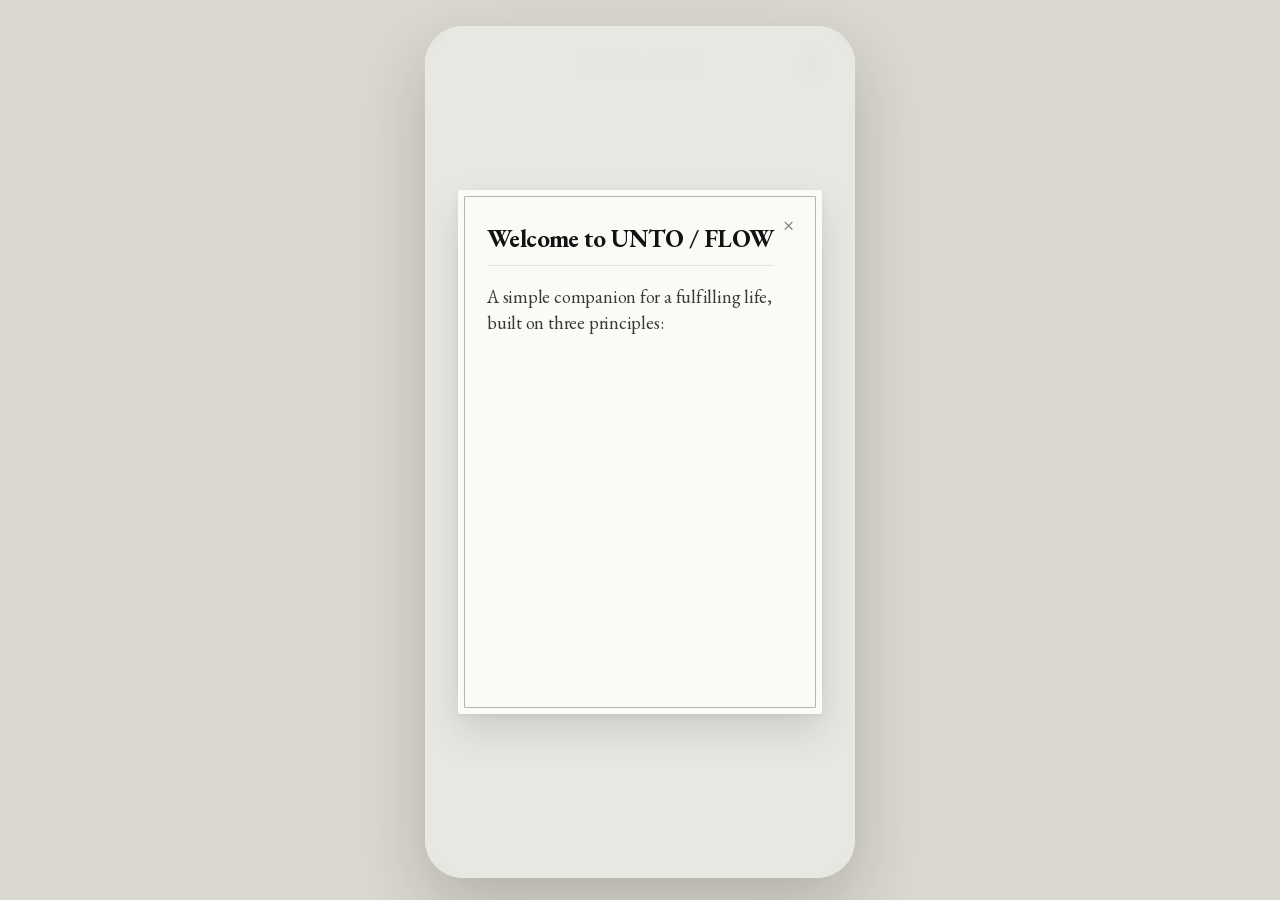
==== index.html @ e5ad5ee9 "Google sign-in ready: iPhone app uses ASWebAuthenticationSession (untoflow://auth-callback) since Go" ====
<!DOCTYPE html>
<html lang="en">
<head>
  <meta charset="UTF-8" />
  <meta name="viewport" content="width=device-width, initial-scale=1.0, maximum-scale=1.0, user-scalable=no, viewport-fit=cover" />
  <title>UNTO / FLOW</title>
  <meta name="theme-color" content="#E7E8E2" />
  <meta name="apple-mobile-web-app-capable" content="yes" />
  <meta name="apple-mobile-web-app-status-bar-style" content="default" />
  <meta name="apple-mobile-web-app-title" content="UNTO / FLOW" />
  <meta name="application-name" content="UNTO / FLOW" />
  <meta name="mobile-web-app-capable" content="yes" />
  <link rel="apple-touch-icon" sizes="180x180" href="assets/icons/apple-touch-icon.png?v=20261015_v81" />
  <link rel="icon" type="image/png" sizes="512x512" href="assets/icons/icon-512.png?v=20261015_v81" />
  <link rel="manifest" href="manifest.json?v=20261015_v81" />
  <meta http-equiv="Cache-Control" content="no-cache, no-store, must-revalidate" />
  <meta http-equiv="Pragma" content="no-cache" />
  <meta http-equiv="Expires" content="0" />
  <link rel="stylesheet" href="css/style.css?v=20261015_v81" />
  <link rel="stylesheet" href="css/noto-serif-sc.css?v=20261015_v81" />
  <link rel="preload" href="assets/fonts/eb-garamond-latin.woff2" as="font" type="font/woff2" crossorigin />
  <!-- Start downloading the main hero tomatoes immediately, so the tutorial tomato is ready on slow phones -->
  <link rel="preload" as="image" href="assets/tomatoes/hero-tomato-0.png?v=20261010_v26" />
  <link rel="preload" as="image" href="assets/tomatoes/hero-tomato-grey.png?v=20261010_v26" />
</head>
<body>

  <!-- Mobile App Viewport Shell (Exact UI Mockups Aspect Ratio 768:1376) -->
  <main class="app-viewport" id="app-viewport">

    <!-- Global Top Navigation Bar (Mockups 01..07) -->
    <header class="global-top-bar">
      <!-- Centered Brand Title on Minimalist Homepage (Mockup 01-home-page.png) -->
      <div id="home-brand-title" class="home-brand-title hidden" role="heading" aria-level="1">UNTO / FLOW</div>

      <!-- Centered Card | Timer Segmented Pill on Card, Timer, Stack & Calendar Views (Mockups 02..07) -->
      <div id="top-segmented-pill" class="segmented-pill" role="tablist" aria-label="Workspace Pillar">
        <button type="button" class="pill-segment-btn active" id="pill-card-btn" role="tab">Card</button>
        <button type="button" class="pill-segment-btn" id="pill-timer-btn" role="tab">Timer</button>
      </div>

      <button type="button" class="profile-icon-btn" id="profile-btn" aria-label="Profile and Settings" title="Profile, Foley Audio & Workspace Navigation">
        <svg width="29" height="29" viewBox="0 0 28 28" fill="none" aria-hidden="true">
          <circle cx="14" cy="9.2" r="4.6" stroke="currentColor" stroke-width="1.85" />
          <path d="M5.2 24.2C5.9 19.6 9.4 17.2 14 17.2C18.6 17.2 22.1 19.6 22.8 24.2" stroke="currentColor" stroke-width="1.85" stroke-linecap="round" />
        </svg>
      </button>
    </header>

    <!-- In-App Notification Banner (Completion Chime / Permanent Delete Confirmation) -->
    <div id="notification-banner" class="notification-banner" role="status" aria-live="polite"></div>

    <!-- ===================================================================
         SCREEN 0: MINIMALIST 2-OBJECT HOMEPAGE (Mockup 01-home-page.png)
         =================================================================== -->
    <section id="screen-home" class="screen-container home-screen hidden">
      <div class="home-objects-stage">
        <!-- Object 1: The Daily Mini-Card stamped '06 OCT' -->
        <div id="home-mini-card" class="home-mini-card" role="button" tabindex="0" aria-label="Open Today's Index Card">
          <div class="home-mini-card-inner">
            <div id="home-mini-date" class="home-mini-date">06 OCT</div>
          </div>
        </div>

        <!-- Object 2: Photorealistic 3D Heirloom Tomato Pomodoro Timer -->
        <div id="home-tomato-btn" class="home-tomato-btn" role="button" tabindex="0" aria-label="Open Pomodoro Timer">
          <img
            src="assets/tomatoes/home-tomato.png?v=20261010_v27"
            alt="3D Heirloom Tomato Pomodoro Timer"
            class="home-tomato-img"
          />
        </div>
      </div>
    </section>

    <!-- ===================================================================
         SCREEN 1: TODAY'S DUAL-SIDED CARD (Front 04-card-front.png & Back 05-card-back.png)
         =================================================================== -->
    <section id="screen-card" class="screen-container hidden">
      <div class="card-stage-perspective">
        <div id="daily-card-3d" class="daily-card-3d">

          <!-- Front Face of Today's Card (Clean White To-Do Card — Mockup 04-card-front.png) -->
          <div class="card-face card-face-front">
            <div class="card-header-bar">
              <h1 id="card-date-header" class="card-date-title">TUESDAY — OCT 06</h1>
            </div>

            <div class="card-dot-grid-body">
              <div id="task-list-container" class="task-list-container"></div>
              <div id="add-item-row" class="add-item-row">+ Add item</div>
            </div>
          </div>

          <!-- Back Face of Today's Card (Matte Black Evening Reflection Journal — Mockup 05-card-back.png) -->
          <div class="card-face card-face-back">
            <div class="card-back-header-bar">
              <h2 id="card-back-date-header" class="card-back-date-title">TUESDAY — OCT 06</h2>
            </div>

            <div class="card-back-body">
              <textarea
                id="card-back-reflection"
                class="card-back-reflection-editor"
                placeholder="Write your evening reflection..."
                aria-label="Evening reflection journal (100% user-authored, dynamic font scaling)"
              ></textarea>

              <!-- 0 to 2 Framed Photo Slots at Bottom of Matte Black Card -->
              <div id="card-back-photos" class="card-back-photos-row" aria-label="Evening journal photo attachments"></div>
              <input id="journal-photo-file-input" type="file" accept="image/*" class="hidden" />
            </div>
          </div>

        </div>
      </div>

      <!-- Bottom Action Bar: [Stack] [Flip] -->
      <footer class="card-bottom-bar">
        <!-- Left: Stack Icon -->
        <button type="button" id="card-stack-btn" class="card-bottom-icon-btn" aria-label="Open Card Stack Archive" title="Open Chronological Card Stack Archive">
          <svg width="32" height="32" viewBox="0 0 32 32" fill="none">
            <path d="M16 5.5L27.5 11.5L16 17.5L4.5 11.5L16 5.5Z" stroke="#111111" stroke-width="2" stroke-linejoin="round"/>
            <path d="M4.5 16.2L16 22.2L27.5 16.2" stroke="#111111" stroke-width="2" stroke-linecap="round" stroke-linejoin="round"/>
            <path d="M4.5 20.8L16 26.8L27.5 20.8" stroke="#111111" stroke-width="2" stroke-linecap="round" stroke-linejoin="round"/>
          </svg>
        </button>

        <!-- Right: Flip Card Icon -->
        <button type="button" id="card-flip-btn" class="card-bottom-icon-btn" aria-label="Flip Card 180 Degrees" title="Flip Card 180° (White Front ↔ Matte Black Back)">
          <svg width="32" height="32" viewBox="0 0 32 32" fill="none">
            <path d="M14.5 7.5L6.5 10.2V24.5L14.5 21.8V7.5Z" stroke="#111111" stroke-width="2" stroke-linejoin="round"/>
            <path d="M17.5 7.5L25.5 10.2V24.5L17.5 21.8V7.5Z" stroke="#111111" stroke-width="2" stroke-linejoin="round"/>
          </svg>
        </button>
      </footer>
    </section>

    <!-- ===================================================================
         SCREEN 2: 6-POMODORO 2x3 GRID VIEW (Mockup 03-grid-timer.png + 6 Slots)
         =================================================================== -->
    <section id="screen-grid" class="screen-container hidden">
      <div class="six-tomato-grid" id="six-tomato-grid">
        <div id="grid-quad-0" class="grid-quadrant"></div>
        <div id="grid-quad-1" class="grid-quadrant"></div>
        <div id="grid-quad-2" class="grid-quadrant"></div>
        <div id="grid-quad-3" class="grid-quadrant"></div>
        <div id="grid-quad-4" class="grid-quadrant"></div>
        <div id="grid-quad-5" class="grid-quadrant"></div>
      </div>
    </section>

    <!-- ===================================================================
         SCREEN 3: SINGLE BIG HERO TOMATO VIEW (Mockup 02-hero-timer.png)
         =================================================================== -->
    <section id="screen-hero" class="screen-container hero-timer-screen hidden">
      <!-- Upper-Left Digital Readout & Task Subtitle (Tap digits to type time directly) -->
      <div class="hero-readout-block">
        <div class="hero-readout-wrap">
          <div
            id="hero-readout"
            class="hero-digital-readout"
            role="button"
            tabindex="0"
            aria-label="Timer readout. Tap to type duration in minutes or HH:MM"
            title="Tap digits to type time (0–180 min or HH:MM)"
          >25:00</div>

          <!-- Inline Tap-to-Type Time Editor (Opens in-place when user taps the digits) -->
          <div id="hero-time-editor" class="hero-time-editor hidden" role="group" aria-label="Type timer duration">
            <div class="hero-time-input-bar">
              <input
                id="hero-time-input"
                type="text"
                inputmode="text"
                class="hero-time-input"
                maxlength="8"
                placeholder="0–180m"
                aria-label="Type minutes (0 to 180) or HH:MM"
              />
              <span class="hero-time-unit-badge" id="hero-time-unit-badge">MIN</span>
              <button type="button" id="hero-time-set-btn" class="hero-time-set-btn">Set</button>
            </div>
            <div class="hero-time-popover">
              <div class="hero-time-hint">Minutes or HH:MM, up to 3 hours</div>
            </div>
          </div>
        </div>
        <div id="hero-subtitle-wrap" class="hero-subtitle-wrap">
          <div id="hero-subtitle-row" class="hero-subtitle-row">
            <div id="hero-subtitle" class="hero-task-subtitle" role="button" tabindex="0" title="Tap to assign or change task right on this page">01 / Example Task</div>
            <button
              type="button"
              id="hero-sync-to-card-btn"
              class="hero-sync-to-card-btn hidden"
              aria-label="Sync this task to Today's Card"
              title="Sync this task to Today's Card list"
            >
              <svg width="14" height="14" viewBox="0 0 16 16" fill="none" aria-hidden="true">
                <rect x="2" y="1.6" width="9.5" height="12.6" rx="1.8" stroke="currentColor" stroke-width="1.5"/>
                <path d="M4.6 5.4H8.6M4.6 8H7.2" stroke="currentColor" stroke-width="1.4" stroke-linecap="round"/>
                <circle cx="11.8" cy="11.8" r="3.3" fill="currentColor"/>
                <path d="M11.8 10.2V13.4M10.2 11.8H13.4" stroke="#FAF9F5" stroke-width="1.35" stroke-linecap="round"/>
              </svg>
              <span class="hero-sync-to-card-label">+ Card</span>
            </button>
          </div>
          <div id="hero-title-editor" class="hero-title-editor hidden" role="group" aria-label="Type timer task title">
            <div class="hero-title-input-bar">
              <span id="hero-title-order-prefix" class="hero-title-order-prefix">01 /</span>
              <input
                id="hero-title-input"
                type="text"
                class="hero-title-input"
                placeholder="Type task title..."
                aria-label="Type task title"
              />
              <button type="button" id="hero-title-set-btn" class="hero-title-set-btn">Set</button>
            </div>
          </div>
          <div id="hero-subtitle-dropdown-mount" class="hero-subtitle-dropdown-mount"></div>
        </div>
      </div>

      <!-- Center Photorealistic Sculpted Heirloom Tomato with Equatorial Odometer Scale -->
      <div class="hero-tomato-stage-wrap">
        <div id="hero-tomato-stage" class="hero-tomato-stage" aria-label="Interactive Heirloom Tomato Timer Dial"></div>
      </div>

      <!-- Bottom Control Bar: [Grid] [Play/Pause] [End/Reset] [Stopwatch] -->
      <footer class="hero-bottom-bar">
        <!-- 1. Return to 6-Tomato Grid View -->
        <button type="button" id="hero-btn-grid" class="hero-ctrl-btn" aria-label="Switch to 6-Tomato Grid View">
          <svg width="36" height="36" viewBox="0 0 36 36" fill="none">
            <rect x="4" y="4" width="11.5" height="11.5" rx="2.5" stroke="#0F0F0F" stroke-width="2.6"/>
            <rect x="20.5" y="4" width="11.5" height="11.5" rx="2.5" stroke="#0F0F0F" stroke-width="2.6"/>
            <rect x="4" y="20.5" width="11.5" height="11.5" rx="2.5" stroke="#0F0F0F" stroke-width="2.6"/>
            <rect x="20.5" y="20.5" width="11.5" height="11.5" rx="2.5" stroke="#0F0F0F" stroke-width="2.6"/>
          </svg>
        </button>

        <!-- 2. Play / Pause Active Timer -->
        <button type="button" id="hero-btn-playpause" class="hero-ctrl-btn" aria-label="Play or Pause Timer">
          <svg width="36" height="44" viewBox="0 0 36 44">
            <rect x="4" y="2" width="10" height="40" rx="3" fill="#0F0F0F"/>
            <rect x="22" y="2" width="10" height="40" rx="3" fill="#0F0F0F"/>
          </svg>
        </button>

        <!-- 3. End / Reset Timer to 00:00 -->
        <button type="button" id="hero-btn-stop" class="hero-ctrl-btn" aria-label="End and Reset Timer to 00:00">
          <svg width="36" height="36" viewBox="0 0 36 36">
            <rect x="3" y="3" width="30" height="30" rx="4.5" fill="#0F0F0F"/>
          </svg>
        </button>

        <!-- 4. Stopwatch (Count-Up) Mode Toggle -->
        <button type="button" id="hero-btn-stopwatch" class="hero-ctrl-btn" aria-label="Toggle Stopwatch Count-Up Mode">
          <svg width="38" height="40" viewBox="0 0 38 40" fill="none">
            <path d="M14 3.5H24M19 3.5V8M29.5 10.5L32.5 7.5" stroke="#0F0F0F" stroke-width="2.6" stroke-linecap="round"/>
            <circle cx="19" cy="23" r="14" stroke="#0F0F0F" stroke-width="2.6"/>
            <path d="M13.5 23.2L17.2 27L25 18.8" stroke="#0F0F0F" stroke-width="2.6" stroke-linecap="round" stroke-linejoin="round"/>
          </svg>
        </button>
      </footer>
    </section>

    <!-- ===================================================================
         SCREEN 4: CHRONOLOGICAL CARD STACK VIEWER (Mockup 06-stack-detail.png)
         =================================================================== -->
    <section id="screen-stack" class="screen-container stack-screen hidden">
      <!-- Top Chronological Date Strip ('OCT 01  02  03  04  (05)  06') -->
      <div id="stack-date-strip" class="stack-date-strip" role="tablist" aria-label="Archived Card Dates"></div>

      <!-- Center Peeking Card Carousel -->
      <div id="stack-carousel-stage" class="stack-carousel-stage">
        <div id="stack-peek-left" class="stack-peek-card stack-peek-left" title="Previous archived card"></div>

        <div class="stack-center-perspective">
          <div id="stack-card-3d" class="daily-card-3d stack-card-3d">
            <!-- Front of Selected Archived Card (Clean White Surface, Retroactively Editable) -->
            <div class="card-face card-face-front">
              <div class="card-header-bar">
                <h2 id="stack-card-date-header" class="card-date-title">MONDAY — OCT 05</h2>
                <div class="card-header-actions">
                  <button type="button" id="stack-front-edit-btn" class="stack-card-edit-btn" aria-label="Edit past card">Edit</button>
                </div>
              </div>
              <div class="card-dot-grid-body">
                <div id="stack-task-list-container" class="task-list-container"></div>
                <div id="stack-add-item-row" class="add-item-row hidden">+ Add item</div>
              </div>
            </div>

            <!-- Back of Selected Archived Card (Matte Black Reflection Journal, Retroactively Editable) -->
            <div class="card-face card-face-back">
              <div class="card-back-header-bar">
                <h2 id="stack-card-back-date-header" class="card-back-date-title">MONDAY — OCT 05</h2>
                <div class="card-header-actions">
                  <button type="button" id="stack-back-edit-btn" class="stack-card-edit-btn stack-card-edit-btn-dark" aria-label="Edit past card">Edit</button>
                </div>
              </div>
              <div class="card-back-body">
                <textarea
                  id="stack-card-back-reflection"
                  class="card-back-reflection-editor"
                  placeholder="Write or update your reflection for this day..."
                  aria-label="Archived card evening reflection"
                ></textarea>
                <div id="stack-card-back-photos" class="card-back-photos-row"></div>
              </div>
            </div>
          </div>
        </div>

        <div id="stack-peek-right" class="stack-peek-card stack-peek-right" title="Next archived card"></div>
      </div>

      <!-- 4-Icon Stack Bottom Bar: [Return ↩] [Zoom Out 🔍-] [Flip] [Trash 🗑] -->
      <footer class="stack-bottom-bar">
        <!-- 1. Left: Return / Undo Arrow to Today's Card -->
        <button type="button" id="stack-btn-return" class="card-bottom-icon-btn" aria-label="Return to Today's Card" title="Return to Today's Card">
          <svg width="32" height="32" viewBox="0 0 32 32" fill="none">
            <path d="M13 9L6 15.5L13 22" stroke="#111111" stroke-width="2.4" stroke-linecap="round" stroke-linejoin="round"/>
            <path d="M7 15.5H19.5C23.4 15.5 26 18 26 21.2C26 23.4 24.4 25 22 25" stroke="#111111" stroke-width="2.4" stroke-linecap="round"/>
          </svg>
        </button>

        <!-- 2. Center-Left: Zoom Out Magnifying Glass (-) to Monthly Calendar View -->
        <button type="button" id="stack-btn-zoomout" class="card-bottom-icon-btn" aria-label="Zoom Out to Monthly Calendar View" title="Zoom Out to Monthly Calendar View">
          <svg width="32" height="32" viewBox="0 0 32 32" fill="none">
            <circle cx="14.5" cy="14.5" r="8.5" stroke="#111111" stroke-width="2.1"/>
            <path d="M11 14.5H18" stroke="#111111" stroke-width="2.1" stroke-linecap="round"/>
            <path d="M20.8 20.8L26.5 26.5" stroke="#111111" stroke-width="2.3" stroke-linecap="round"/>
          </svg>
        </button>

        <!-- 3. Center-Right: Flip Archived Card 180° -->
        <button type="button" id="stack-btn-flip" class="card-bottom-icon-btn" aria-label="Flip Archived Card 180 Degrees" title="Flip Archived Card 180° (Front ↔ Back)">
          <svg width="32" height="32" viewBox="0 0 32 32" fill="none">
            <path d="M14.5 7.5L6.5 10.2V24.5L14.5 21.8V7.5Z" stroke="#111111" stroke-width="2" stroke-linejoin="round"/>
            <path d="M17.5 7.5L25.5 10.2V24.5L17.5 21.8V7.5Z" stroke="#111111" stroke-width="2" stroke-linejoin="round"/>
          </svg>
        </button>

        <!-- 4. Right: Trash Can (Permanently Delete Archived Card) -->
        <button type="button" id="stack-btn-trash" class="card-bottom-icon-btn" aria-label="Permanently Delete Archived Card" title="Permanently Delete This Card">
          <svg width="32" height="32" viewBox="0 0 32 32" fill="none">
            <path d="M6.5 9.5H25.5M12 9.5V7.2C12 6.3 12.7 5.6 13.6 5.6H18.4C19.3 5.6 20 6.3 20 7.2V9.5M9 9.5L10.2 24.5C10.3 25.6 11.2 26.4 12.3 26.4H19.7C20.8 26.4 21.7 25.6 21.8 24.5L23 9.5" stroke="#111111" stroke-width="2.0" stroke-linecap="round" stroke-linejoin="round"/>
            <path d="M13.8 14V22M18.2 14V22" stroke="#111111" stroke-width="1.8" stroke-linecap="round"/>
          </svg>
        </button>
      </footer>
    </section>

    <!-- ===================================================================
         SCREEN 5: MONTHLY CALENDAR ZOOM-OUT VIEW (Mockup 07-calendar-view.png)
         =================================================================== -->
    <section id="screen-calendar" class="screen-container calendar-screen hidden">
      <div id="calendar-months-container" class="calendar-months-container"></div>

      <!-- 2-Icon Calendar Bottom Bar: [Return ↩] [Zoom In 🔍+] -->
      <footer class="calendar-bottom-bar">
        <!-- 1. Left: Return / Undo Arrow to Today's Card -->
        <button type="button" id="calendar-btn-return" class="card-bottom-icon-btn" aria-label="Return to Today's Card" title="Return to Today's Card">
          <svg width="32" height="32" viewBox="0 0 32 32" fill="none">
            <path d="M13 9L6 15.5L13 22" stroke="#111111" stroke-width="2.4" stroke-linecap="round" stroke-linejoin="round"/>
            <path d="M7 15.5H19.5C23.4 15.5 26 18 26 21.2C26 23.4 24.4 25 22 25" stroke="#111111" stroke-width="2.4" stroke-linecap="round"/>
          </svg>
        </button>

        <!-- 2. Right: Zoom In Magnifying Glass (+) to Selected Date's Card in Stack -->
        <button type="button" id="calendar-btn-zoomin" class="card-bottom-icon-btn" aria-label="Zoom In to Selected Card in Stack" title="Zoom In to Selected Card in Stack">
          <svg width="32" height="32" viewBox="0 0 32 32" fill="none">
            <circle cx="14.5" cy="14.5" r="8.5" stroke="#111111" stroke-width="2.1"/>
            <path d="M11 14.5H18M14.5 11V18" stroke="#111111" stroke-width="2.1" stroke-linecap="round"/>
            <path d="M20.8 20.8L26.5 26.5" stroke="#111111" stroke-width="2.3" stroke-linecap="round"/>
          </svg>
        </button>
      </footer>
    </section>

    <!-- Live Haptic & Foley Telemetry Pill -->
    <div id="telemetry-toast" class="telemetry-toast" aria-live="polite"></div>

    <!-- Modal for Adding / Editing Task or Custom Timer Title -->
    <div id="modal-overlay" class="modal-overlay hidden" role="dialog" aria-modal="true">
      <div class="modal-box">
        <div id="modal-title" class="modal-title">Add Task</div>
        <input id="modal-input" type="text" class="modal-input" maxlength="110" placeholder="Enter title..." />
        <div class="modal-actions">
          <button type="button" id="modal-delete" class="modal-btn modal-btn-trash hidden" title="Permanently delete this task" aria-label="Delete task">
            <svg width="15" height="16" viewBox="0 0 15 16" fill="none" style="vertical-align: -2px; margin-right: 4px;">
              <path d="M1.5 3.5H13.5M5.2 3.5V2.2C5.2 1.7 5.6 1.3 6.1 1.3H8.9C9.4 1.3 9.8 1.7 9.8 2.2V3.5M3.2 3.5L3.9 13.4C3.95 14.1 4.5 14.6 5.2 14.6H9.8C10.5 14.6 11.05 14.1 11.1 13.4L11.8 3.5" stroke="currentColor" stroke-width="1.5" stroke-linecap="round" stroke-linejoin="round"/>
            </svg>Delete
          </button>
          <div style="flex: 1;"></div>
          <button type="button" id="modal-cancel" class="modal-btn">Cancel</button>
          <button type="button" id="modal-confirm" class="modal-btn modal-btn-primary">Save</button>
        </div>
      </div>
    </div>

    <!-- Permanent Delete Confirmation Modal (Task or Archived Card Trash Deletion) -->
    <div id="delete-modal-overlay" class="modal-overlay hidden" role="dialog" aria-modal="true">
      <div class="modal-box">
        <div id="delete-modal-title" class="modal-title">Permanently delete this item?</div>
        <p id="delete-modal-desc" style="font-size: 14px; color: #5E5D59; margin-bottom: 18px; line-height: 1.45;">
          This action cannot be undone. The item will be permanently removed from Today’s Card.
        </p>
        <div class="modal-actions">
          <button type="button" id="delete-modal-cancel" class="modal-btn">Cancel</button>
          <button type="button" id="delete-modal-confirm" class="modal-btn modal-btn-danger">Permanently Delete</button>
        </div>
      </div>
    </div>

    <!-- Minimal Profile Popover: Account, Home, Guided Tour, Daily Reset, Sound On/Off -->
    <div id="profile-modal-overlay" class="profile-popover-overlay hidden" role="dialog" aria-modal="true" aria-label="Profile Menu">
      <div class="profile-popover-card">
        <button type="button" id="profile-account-btn" class="profile-menu-row">
          <span>Account</span>
          <span id="profile-account-state-label" class="profile-menu-val">Sign In ↗</span>
        </button>
        <button type="button" id="profile-open-home-btn" class="profile-menu-row">
          <span>Home</span>
          <span class="profile-menu-val">↗</span>
        </button>
        <button type="button" id="profile-guided-tour-btn" class="profile-menu-row">
          <span>About &amp; Tour</span>
          <span class="profile-menu-val">↗</span>
        </button>
        <label class="profile-menu-row" for="profile-reset-time-select">
          <span>Daily Reset</span>
          <select id="profile-reset-time-select" class="profile-reset-select" aria-label="Daily reset time">
            <option value="0">00:00</option>
            <option value="1">01:00</option>
            <option value="2">02:00</option>
            <option value="3">03:00</option>
            <option value="4">04:00</option>
            <option value="5" selected>05:00</option>
            <option value="6">06:00</option>
            <option value="7">07:00</option>
            <option value="8">08:00</option>
            <option value="9">09:00</option>
            <option value="10">10:00</option>
            <option value="11">11:00</option>
            <option value="12">12:00</option>
            <option value="13">13:00</option>
            <option value="14">14:00</option>
            <option value="15">15:00</option>
            <option value="16">16:00</option>
            <option value="17">17:00</option>
            <option value="18">18:00</option>
            <option value="19">19:00</option>
            <option value="20">20:00</option>
            <option value="21">21:00</option>
            <option value="22">22:00</option>
            <option value="23">23:00</option>
          </select>
        </label>
        <label class="profile-menu-row" for="profile-tomato-reset-select">
          <span>Tomato Reset</span>
          <select id="profile-tomato-reset-select" class="profile-reset-select" aria-label="Reset tomatoes daily with the card">
            <option value="no" selected>No</option>
            <option value="yes">Yes</option>
          </select>
        </label>
        <button type="button" id="profile-toggle-audio-btn" class="profile-menu-row">
          <span>Sound</span>
          <span id="profile-audio-state-label" class="profile-menu-val">On</span>
        </button>
        <label class="profile-menu-row" for="profile-language-select">
          <span>Language</span>
          <select id="profile-language-select" class="profile-reset-select" aria-label="Language">
            <option value="en">English</option>
            <option value="zh">简体中文</option>
          </select>
        </label>
        <a id="profile-contact-link" class="profile-menu-row profile-menu-link" href="mailto:flow@untoworld.com?subject=UNTO%20%2F%20FLOW">
          <span>Contact</span>
          <span class="profile-menu-val">↗</span>
        </a>
      </div>
    </div>

    <!-- Phase 3 Account & Supabase Cloud Sync Modal -->
    <div id="auth-modal-overlay" class="modal-overlay hidden" role="dialog" aria-modal="true" aria-label="Account and Cloud Sync">
      <div class="modal-box auth-modal-box">
        <button type="button" id="auth-modal-close-btn" class="tour-card-close-btn" aria-label="Close account modal" title="Close">×</button>

        <!-- Signed-Out View: Sign In / Create Account -->
        <div id="auth-view-signed-out" class="auth-view-section">
          <div class="auth-tabs-pill" role="tablist">
            <button type="button" id="auth-tab-signin" class="auth-tab-btn active" role="tab" aria-selected="true">Sign In</button>
            <button type="button" id="auth-tab-signup" class="auth-tab-btn" role="tab" aria-selected="false">Create Account</button>
          </div>

          <form id="auth-form" class="auth-form" novalidate>
            <input id="auth-email-input" type="email" class="modal-input auth-input" placeholder="Email address" autocomplete="username" autocapitalize="off" autocorrect="off" spellcheck="false" inputmode="email" required />
            <div class="auth-password-wrap">
              <input id="auth-password-input" type="password" class="modal-input auth-input" placeholder="Password (6+ chars)" autocomplete="current-password" autocapitalize="off" autocorrect="off" spellcheck="false" required />
              <button type="button" id="auth-password-toggle" class="auth-password-toggle" aria-label="Show password" title="Show password" aria-pressed="false"><svg width="22" height="22" viewBox="0 0 24 24" fill="none" stroke="currentColor" stroke-width="1.8" stroke-linecap="round" stroke-linejoin="round" aria-hidden="true"><path d="M2 12s3.6-7 10-7 10 7 10 7-3.6 7-10 7S2 12 2 12z"/><circle cx="12" cy="12" r="3"/></svg></button>
            </div>
            <div id="auth-error-msg" class="auth-error-msg hidden" role="alert"></div>
            <button type="button" id="auth-error-action-btn" class="auth-error-action-btn hidden">Create Account</button>
            <button type="submit" id="auth-submit-btn" class="modal-btn modal-btn-primary auth-primary-btn">Sign In</button>
            <button type="button" id="auth-forgot-btn" class="auth-link-btn">Forgot password?</button>
          </form>

          <div id="auth-oauth-divider" class="auth-divider-row hidden"><span>or</span></div>

          <div id="auth-oauth-row" class="auth-oauth-row hidden">
            <button type="button" id="auth-google-btn" class="auth-oauth-btn">
              <svg class="auth-oauth-icon" width="16" height="16" viewBox="0 0 24 24" aria-hidden="true">
                <path fill="#4285F4" d="M22.56 12.25c0-.78-.07-1.53-.2-2.25H12v4.26h5.92c-.26 1.37-1.04 2.53-2.21 3.31v2.77h3.57c2.08-1.92 3.28-4.74 3.28-8.09z"/>
                <path fill="#34A853" d="M12 23c2.97 0 5.46-.98 7.28-2.66l-3.57-2.77c-.98.66-2.23 1.06-3.71 1.06-2.86 0-5.29-1.93-6.16-4.53H2.18v2.84C3.99 20.53 7.7 23 12 23z"/>
                <path fill="#FBBC05" d="M5.84 14.09c-.22-.66-.35-1.36-.35-2.09s.13-1.43.35-2.09V7.07H2.18C1.43 8.55 1 10.22 1 12s.43 3.45 1.18 4.93l2.85-2.22.81-.62z"/>
                <path fill="#EA4335" d="M12 5.38c1.62 0 3.06.56 4.21 1.64l3.15-3.15C17.45 2.09 14.97 1 12 1 7.7 1 3.99 3.47 2.18 7.07l3.66 2.84c.87-2.6 3.3-4.53 6.16-4.53z"/>
              </svg>
              <span>Continue with Google</span>
            </button>
            <button type="button" id="auth-apple-btn" class="auth-oauth-btn auth-oauth-apple-btn">
              <svg class="auth-oauth-icon" width="16" height="16" viewBox="0 0 24 24" fill="currentColor" aria-hidden="true">
                <path d="M17.05 20.28c-.98.95-2.05.8-3.08.35-1.09-.46-2.09-.48-3.24 0-1.44.62-2.2.44-3.06-.35C2.79 15.25 3.51 7.59 9.05 7.31c1.35.07 2.29.74 3.08.8 1.18-.24 2.31-.93 3.57-.84 1.51.12 2.65.72 3.4 1.8-3.12 1.87-2.38 5.98.48 7.13-.57 1.5-1.31 2.99-2.53 4.08zM12.03 7.25c-.15-2.23 1.66-4.07 3.74-4.25.29 2.58-2.34 4.5-3.74 4.25z"/>
              </svg>
              <span>Continue with Apple</span>
            </button>
          </div>
        </div>

        <!-- Reset Password View: opened from the emailed reset link -->
        <div id="auth-view-reset" class="auth-view-section hidden">
          <div class="modal-title auth-reset-title">Set a new password</div>
          <div id="auth-reset-email" class="auth-reset-email"></div>
          <form id="auth-reset-form" class="auth-form" novalidate>
            <input id="auth-new-password-input" type="password" class="modal-input auth-input" placeholder="New password (6+ chars)" autocomplete="new-password" autocapitalize="off" autocorrect="off" spellcheck="false" required />
            <div id="auth-reset-error-msg" class="auth-error-msg hidden" role="alert"></div>
            <button type="submit" id="auth-reset-submit-btn" class="modal-btn modal-btn-primary auth-primary-btn">Save New Password</button>
          </form>
        </div>

        <!-- Signed-In View: Account Summary, Sync Now & Sign Out -->
        <div id="auth-view-signed-in" class="auth-view-section hidden">
          <div class="modal-title" style="margin-bottom: 6px;">Account</div>
          <div class="auth-signedin-card">
            <div id="auth-user-email-display" class="auth-user-email">user@example.com</div>
            <div class="auth-sync-meta-row">
              <span id="auth-sync-mode-badge" class="auth-sync-badge">Synced</span>
              <span id="auth-last-synced-label" class="auth-last-synced">Just now</span>
            </div>
          </div>
          <div class="auth-signedin-actions">
            <button type="button" id="auth-sync-now-btn" class="modal-btn auth-secondary-btn">Sync Now</button>
            <button type="button" id="auth-signout-btn" class="modal-btn modal-btn-primary auth-signout-btn">Sign Out</button>
          </div>
        </div>

      </div>
    </div>

    <!-- About & Personal Letter Intro Card Overlay (Pops up before First-Time Tour & from Profile -> About & Tour) -->
    <div id="about-modal-overlay" class="about-letter-overlay hidden" role="dialog" aria-modal="true" aria-label="About UNTO / FLOW">
      <div class="about-letter-card" id="about-letter-card">
        <div class="about-letter-card-inner">
          <button type="button" id="about-modal-close-btn" class="about-letter-close-btn" aria-label="Close about card" title="Close">×</button>
          <div class="about-letter-blocks" id="about-letter-blocks">
            <div class="about-block about-block-title">Welcome to UNTO / FLOW</div>
            <div class="about-block about-block-lead">A simple companion for a fulfilling life, built on three principles:</div>
            <div class="about-block about-block-principle"><span class="about-principle-label">Purpose:</span> Write down daily goals and cross them off.</div>
            <div class="about-block about-block-principle"><span class="about-principle-label">Presence:</span> Reflect on the day and revisit past memories.</div>
            <div class="about-block about-block-principle"><span class="about-principle-label">Flow:</span> Sink into deep focus using the pomodoros.</div>
            <div class="about-block about-block-philosophy">Just a small tool that helps you focus on your real life, not this app.</div>
            <div class="about-footer-row about-block">
              <span class="about-block-signoff">Enjoy.</span>
              <button type="button" id="about-start-tour-btn" class="about-continue-btn">Start Tour →</button>
            </div>
          </div>
        </div>
      </div>
    </div>
    <script>
      // First-time visitors see the Welcome letter immediately (before the app scripts finish loading),
      // instead of a placeholder card that gets replaced a few seconds later.
      (function () {
        var done = false;
        try {
          var raw = localStorage.getItem('fable_flow_phase2_mvp_v10') || localStorage.getItem('fable_flow_phase2_mvp_v9');
          done = Boolean(raw && JSON.parse(raw).hasCompletedOnboarding);
        } catch (e) {}
        if (!done) {
          var home = document.getElementById('screen-home');
          var about = document.getElementById('about-modal-overlay');
          if (home) home.classList.remove('hidden');
          if (about) about.classList.remove('hidden');
          var brand = document.getElementById('home-brand-title');
          var pill = document.getElementById('top-segmented-pill');
          if (brand) brand.classList.remove('hidden');
          if (pill) pill.classList.add('hidden');
          // Start the letter's calm line-by-line reveal right away; the app adopts these timers once loaded
          var blocks = about ? about.querySelectorAll('.about-block') : [];
          window.__aboutBootTimers = [];
          for (var i = 0; i < blocks.length; i++) {
            (function (el, idx) {
              window.__aboutBootTimers.push(setTimeout(function () { el.classList.add('visible'); }, 200 + idx * 700));
            })(blocks[i], i);
          }
          window.__aboutBootReveal = true;
          document.documentElement.classList.add('first-run-boot');
        }
      })();
    </script>

    <!-- Minimalist Non-Interactive Guided Tutorial Overlay (Simple Animated Dots on Page + Action, What it does, Last & Next) -->
    <div id="onboarding-overlay" class="guided-tour-overlay hidden" role="dialog" aria-modal="true" aria-label="Guided Tutorial">
      <!-- Simple Minimalist Touch Dots on the Live Page (No Boxes) -->
      <div id="tour-page-dot" class="tour-page-dot" aria-hidden="true"></div>
      <div id="tour-page-dot-2" class="tour-page-dot tour-page-dot-secondary hidden" aria-hidden="true"></div>

      <div class="guided-tour-card">
        <button type="button" id="onboarding-dismiss-btn" class="tour-card-close-btn" aria-label="Close tutorial" title="Close">×</button>

        <!-- Action & What It Does -->
        <div id="tour-step-title" class="tour-action-title">Tap Card or Tomato</div>
        <div id="tour-step-desc" class="tour-action-desc">Open today’s card or focus timer</div>

        <!-- Last & Next Buttons -->
        <div class="tour-btn-row">
          <button type="button" id="tour-prev-btn" class="tour-nav-btn tour-nav-btn-secondary">Last</button>
          <button type="button" id="tour-next-btn" class="tour-nav-btn tour-nav-btn-primary">Next</button>
        </div>
      </div>
    </div>

    <!-- Full-Screen Photo Detail Lightbox Overlay -->
    <div id="photo-lightbox-overlay" class="photo-lightbox-overlay hidden" role="dialog" aria-modal="true" aria-label="Photo Detail View">
      <button type="button" id="photo-lightbox-close" class="photo-lightbox-close-btn" aria-label="Close photo detail">×</button>
      <img id="photo-lightbox-img" class="photo-lightbox-img" src="" alt="Reflection photo in detail" />
    </div>

  </main>

  <script type="module" src="js/app.js?v=20261015_v81"></script>
</body>
</html>
---- css/style.css ----
/*
 * UNTO / FLOW — Project Focus Beta (Phase 1) Stylesheet
 * Follows UI Mockups 02-hero-timer.png, 03-grid-timer.png, and 04-card-front.png pixel-for-pixel.
 */

/* EB Garamond (SIL Open Font License, see assets/fonts/OFL.txt) — English UI typeface */
@font-face {
  font-family: 'EB Garamond';
  font-style: normal;
  font-weight: 400 800;
  font-display: swap;
  src: url('../assets/fonts/eb-garamond-latin.woff2') format('woff2');
  unicode-range: U+0000-00FF, U+0131, U+0152-0153, U+02BB-02BC, U+02C6, U+02DA, U+02DC, U+0304, U+0308, U+0329, U+2000-206F, U+20AC, U+2122, U+2191, U+2193, U+2212, U+2215, U+FEFF, U+FFFD;
}
@font-face {
  font-family: 'EB Garamond';
  font-style: normal;
  font-weight: 400 800;
  font-display: swap;
  src: url('../assets/fonts/eb-garamond-latin-ext.woff2') format('woff2');
  unicode-range: U+0100-02BA, U+02BD-02C5, U+02C7-02CC, U+02CE-02D7, U+02DD-02FF, U+0304, U+0308, U+0329, U+1D00-1DBF, U+1E00-1E9F, U+1EF2-1EFF, U+2020, U+20A0-20AB, U+20AD-20C4, U+2113, U+2C60-2C7F, U+A720-A7FF;
}
@font-face {
  font-family: 'EB Garamond';
  font-style: italic;
  font-weight: 400 800;
  font-display: swap;
  src: url('../assets/fonts/eb-garamond-italic-latin.woff2') format('woff2');
  unicode-range: U+0000-00FF, U+0131, U+0152-0153, U+02BB-02BC, U+02C6, U+02DA, U+02DC, U+0304, U+0308, U+0329, U+2000-206F, U+20AC, U+2122, U+2191, U+2193, U+2212, U+2215, U+FEFF, U+FFFD;
}

:root {
  /* Sans stack (Chinese UI + fallback) and the English heritage serif */
  --font-sans: -apple-system, BlinkMacSystemFont, "SF Pro Display", "SF Pro Text", "PingFang SC", "PingFang TC", "Hiragino Sans GB", "Hiragino Sans", "Apple SD Gothic Neo", "Microsoft YaHei", "Inter", "Helvetica Neue", sans-serif;
  --font-serif-en: 'EB Garamond', 'Times New Roman', Times, serif;
  /* Chinese: Songti (宋体) serif. Latin letters & digits stay in EB Garamond so both languages match.
     Noto Serif SC is bundled with the app (works on every device); the rest are each platform's
     built-in Songti as a fallback (Apple, Windows, Android/Linux). */
  --font-serif-zh: 'EB Garamond', 'Noto Serif SC', 'Source Han Serif SC', 'Songti SC', 'STSong', 'SimSun', 'Noto Serif CJK SC', serif;
  /* Active UI typeface */
  --font-ui: var(--font-serif-en);
  --canvas-bg: #E7E8E2;
  --card-surface: #FFFFFF;
  --ink-primary: #0D0D0D;
  --ink-secondary: #6E6D68;
  --ink-placeholder: #B4B2AB;
  --hairline-crosshair: #9D9B95;
  --card-divider: #E5E4DE;
  --dot-grid-color: #D4D2CA;
}

* {
  box-sizing: border-box;
  margin: 0;
  padding: 0;
  -webkit-tap-highlight-color: transparent;
}

html, body {
  width: 100%;
  min-height: 100vh;
  background-color: #DAD8D0;
  font-family: var(--font-ui);
  color: var(--ink-primary);
  display: flex;
  flex-direction: column;
  align-items: center;
  justify-content: center;
  overflow-x: hidden;
  user-select: none;
  -webkit-user-select: none;
}

html.lang-zh {
  --font-ui: var(--font-serif-zh);
}

html.lang-zh .about-block-signoff {
  font-family: var(--font-serif-zh);
  font-style: normal;
}

/* Buttons and form fields follow the UI typeface (browsers default them to the system font) */
button,
input,
textarea,
select {
  font-family: inherit;
}

/* Big timer digits: even-width lining figures so the countdown never jiggles */
#hero-readout,
.grid-tomato-time {
  font-variant-numeric: lining-nums tabular-nums;
}

/* CRITICAL FOR iOS/ANDROID IME (Chinese Pinyin, Handwriting, Japanese, Korean, etc.):
   Ensure all editable text fields explicitly allow text selection & IME markedTextRange
   even inside card containers that have -webkit-user-select: none. */
input,
textarea,
[contenteditable="true"],
.task-inline-input,
.card-back-reflection-editor,
.modal-input,
.hero-time-input,
.auth-input {
  user-select: text !important;
  -webkit-user-select: text !important;
  -webkit-touch-callout: default;
  touch-action: manipulation;
}

/* =========================================================================
   MOBILE VIEWPORT SHELL (Exact #E9E8E2 Background Matching Mockup Sprites)
   ========================================================================= */

.app-viewport {
  position: relative;
  width: 100%;
  max-width: 430px;
  height: 852px;
  background-color: var(--canvas-bg);
  border-radius: 38px;
  box-shadow:
    0 28px 70px rgba(20, 19, 16, 0.20),
    0 0 0 1px rgba(255, 255, 255, 0.55) inset;
  display: flex;
  flex-direction: column;
  overflow: hidden;
  margin: 14px auto 10px;
}

@media (max-width: 520px) {
  html, body {
    position: fixed;
    inset: 0;
    width: 100%;
    height: 100%;
    min-height: 0;
    max-height: 100%;
    background-color: var(--canvas-bg);
    justify-content: flex-start;
    overflow: hidden;
    overscroll-behavior: none;
  }

  .app-viewport {
    width: 100%;
    max-width: 100%;
    height: 100%;
    max-height: 100%;
    border-radius: 0;
    margin: 0;
    box-shadow: none;
    padding-top: env(safe-area-inset-top, 0px);
    padding-bottom: env(safe-area-inset-bottom, 0px);
  }
}

/* Desktop browser window shorter than the phone frame: shrink the frame to fit,
   so the bottom bar never drops below the window edge. */
@media (min-width: 521px) and (max-height: 880px) {
  .app-viewport {
    height: calc(100vh - 24px);
    min-height: 540px;
  }
}

/* Installed desktop app (Chrome "Install UNTO / FLOW" on a Mac or PC):
   fill the app window edge to edge like a native app, no phone frame. */
@media (display-mode: standalone) and (min-width: 521px) {
  html, body {
    position: fixed;
    inset: 0;
    height: 100%;
    min-height: 0;
    background-color: var(--canvas-bg);
    justify-content: flex-start;
    overflow: hidden;
  }

  .app-viewport {
    height: 100%;
    max-height: 100%;
    min-height: 0;
    margin: 0 auto;
    border-radius: 0;
    box-shadow: none;
  }
}

/* Portrait Lock on Mobile Phones: Keep app strictly upright when phone is rotated sideways */
html.mobile-landscape-locked,
html.mobile-landscape-locked body {
  position: fixed !important;
  inset: 0 !important;
  width: 100% !important;
  height: 100% !important;
  min-height: 0 !important;
  background-color: var(--canvas-bg) !important;
  overflow: hidden !important;
  overscroll-behavior: none !important;
}

html.mobile-landscape-locked .app-viewport {
  position: fixed !important;
  top: 50% !important;
  left: 50% !important;
  width: 100dvh !important;
  max-width: 100dvh !important;
  height: 100dvw !important;
  max-height: 100dvw !important;
  margin: 0 !important;
  border-radius: 0 !important;
  box-shadow: none !important;
  transform: translate(-50%, -50%) rotate(var(--portrait-lock-deg, -90deg)) !important;
  transform-origin: center center !important;
}

.hidden {
  display: none !important;
  visibility: hidden !important;
  pointer-events: none !important;
}

/* =========================================================================
   GLOBAL TOP NAVIGATION BAR (`Card | Timer` Pill + `[Profile]` Icon)
   ========================================================================= */

.global-top-bar {
  position: relative;
  width: 100%;
  height: clamp(58px, 8.5dvh, 78px);
  padding: 6px 26px 4px;
  display: flex;
  align-items: center;
  justify-content: center;
  flex-shrink: 0;
  z-index: 20;
}

.home-brand-title {
  font-size: 12.5px;
  font-weight: 400;
  letter-spacing: 0.24em;
  color: #3A3936;
  text-align: center;
  line-height: 1;
  padding-left: 0.24em; /* optically center wide letter-spacing */
}

/* =========================================================================
   SCREEN 0: MINIMALIST 2-OBJECT HOMEPAGE (Mockup 01-home-page.png)
   ========================================================================= */

.home-screen {
  flex: 1;
  min-height: 0;
  display: flex;
  flex-direction: column;
  align-items: center;
  justify-content: center;
  padding: 4px 24px clamp(18px, 3.5dvh, 34px);
}

.home-objects-stage {
  width: 100%;
  height: 100%;
  min-height: 0;
  display: flex;
  flex-direction: column;
  align-items: center;
  justify-content: center;
  gap: clamp(20px, 5dvh, 48px);
}

.home-mini-card {
  width: 334px;
  max-width: 85vw;
  height: 222px;
  max-height: 27dvh;
  flex-shrink: 1;
  background-color: #FBFAF6;
  border-radius: 2px;
  padding: 5px;
  box-shadow:
    0 12px 26px rgba(22, 20, 16, 0.08),
    0 2px 6px rgba(22, 20, 16, 0.04);
  cursor: pointer;
  transition: transform 0.22s cubic-bezier(0.22, 1, 0.36, 1), box-shadow 0.22s ease;
}

.home-mini-card:hover {
  transform: translateY(-2px) scale(1.01);
  box-shadow:
    0 16px 32px rgba(22, 20, 16, 0.11),
    0 4px 10px rgba(22, 20, 16, 0.05);
}

.home-mini-card:active {
  transform: scale(0.99);
}

.home-mini-card-inner {
  width: 100%;
  height: 100%;
  border-radius: 1px;
  border: 1px solid #B4B5AE;
  padding: 15px 18px;
  display: flex;
  align-items: flex-start;
  justify-content: flex-start;
}

.home-mini-date {
  font-size: 35px;
  font-weight: 700;
  letter-spacing: -0.025em;
  color: #121212;
  line-height: 1;
}

.home-tomato-btn {
  width: min(344px, 86vw);
  height: clamp(210px, 36dvh, 294px);
  flex-shrink: 1;
  display: flex;
  align-items: center;
  justify-content: center;
  cursor: pointer;
  transition: transform 0.24s cubic-bezier(0.22, 1, 0.36, 1);
}

.home-tomato-btn:hover {
  transform: translateY(-3px) scale(1.02);
}

.home-tomato-btn:active {
  transform: scale(0.985);
}

.home-tomato-img {
  width: 100%;
  height: 100%;
  object-fit: contain;
  display: block;
  pointer-events: none;
}

.segmented-pill {
  width: 232px;
  height: 44px;
  border-radius: 999px;
  border: 1.5px solid #B2B0A9;
  background: transparent;
  padding: 2px;
  display: grid;
  grid-template-columns: 1fr 1fr;
  align-items: center;
}

.pill-segment-btn {
  height: 100%;
  border: none;
  background: transparent;
  border-radius: 999px;
  font-size: 16.5px;
  font-weight: 500;
  color: #5E5D59;
  cursor: pointer;
  transition: background-color 0.18s ease, color 0.18s ease;
}

.pill-segment-btn.active {
  background-color: #050505;
  color: #FFFFFF;
  font-weight: 500;
}

.profile-icon-btn {
  position: absolute;
  right: 24px;
  top: 50%;
  transform: translateY(-50%);
  width: 36px;
  height: 36px;
  border: none;
  background: transparent;
  cursor: pointer;
  display: flex;
  align-items: center;
  justify-content: center;
  color: #878680;
  transition: transform 0.15s ease, color 0.15s ease;
}

.profile-icon-btn:hover {
  color: #111111;
  transform: translateY(-50%) scale(1.05);
}

/* =========================================================================
   SCREEN 1: FRONT OF TODAY'S CARD (Mockup 04-card-front.png)
   ========================================================================= */

.screen-container {
  flex: 1;
  min-height: 0;
  display: flex;
  flex-direction: column;
  width: 100%;
  position: relative;
  overflow: hidden;
}

.card-stage-perspective {
  flex: 1;
  min-height: 0;
  padding: clamp(6px, 1.5dvh, 16px) 28px clamp(4px, 1dvh, 10px);
  perspective: 1400px;
  display: flex;
  align-items: stretch;
  justify-content: center;
}

.daily-card-3d {
  width: 100%;
  height: 100%;
  max-height: 586px;
  min-height: 0;
  position: relative;
  transform-style: preserve-3d;
  -webkit-transform-style: preserve-3d;
  transition: transform 0.52s cubic-bezier(0.22, 1, 0.36, 1);
  touch-action: pan-y;
  user-select: none;
  -webkit-user-select: none;
}

.daily-card-3d.is-flipped {
  transform: rotateY(var(--card-flip-deg, -180deg));
}

.daily-card-3d:not(.is-flipped) {
  transform: rotateY(var(--card-front-deg, 0deg));
}

.card-face {
  position: absolute;
  inset: 0;
  background-color: var(--card-surface);
  border-radius: 14px;
  box-shadow:
    0 20px 42px rgba(24, 22, 18, 0.09),
    0 3px 10px rgba(24, 22, 18, 0.04);
  backface-visibility: hidden;
  -webkit-backface-visibility: hidden;
  display: flex;
  flex-direction: column;
  overflow: hidden;
}

.card-face-front {
  transform: rotateY(0deg) translateZ(1px);
  -webkit-transform: rotateY(0deg) translateZ(1px);
  z-index: 2;
}

.card-face-back {
  transform: rotateY(180deg) translateZ(1px);
  -webkit-transform: rotateY(180deg) translateZ(1px);
  background-color: #070707;
  color: #F4F4F0;
  padding: 0;
  display: flex;
  flex-direction: column;
  z-index: 1;
}

/* Prevent iOS Safari WebKit preserve-3d bleed-through of front icons/text onto back face */
.daily-card-3d.is-flipped .card-face-front {
  pointer-events: none;
  visibility: hidden;
  transition: visibility 0s linear 0.24s;
}

.daily-card-3d:not(.is-flipped) .card-face-front {
  visibility: visible;
  transition: visibility 0s linear 0s;
}

.daily-card-3d:not(.is-flipped) .card-face-back {
  pointer-events: none;
  visibility: hidden;
  transition: visibility 0s linear 0.24s;
}

.daily-card-3d.is-flipped .card-face-back {
  visibility: visible;
  transition: visibility 0s linear 0s;
}

/* Shared Front & Back Card Header Bar & Date Title (Identical Position, Font, and Size) */
.card-header-bar,
.card-back-header-bar {
  padding: clamp(16px, 2.6dvh, 24px) 26px clamp(12px, 1.8dvh, 16px);
  margin: 0;
  flex-shrink: 0;
  display: flex;
  align-items: center;
  justify-content: space-between;
  gap: 10px;
}

.stack-card-edit-btn {
  border: 1.5px solid rgba(15, 15, 15, 0.22);
  background: transparent;
  color: #141414;
  font-family: inherit;
  font-size: 12.5px;
  font-weight: 600;
  letter-spacing: 0.02em;
  padding: 4px 10px;
  min-width: 54px;
  text-align: center;
  border-radius: 999px;
  cursor: pointer;
  flex-shrink: 0;
  transition: background-color 0.15s ease, color 0.15s ease, border-color 0.15s ease;
}

.stack-card-edit-btn:hover {
  background: rgba(15, 15, 15, 0.06);
}

.stack-card-edit-btn.is-editing {
  background: #0F0F0F;
  color: #FFFFFF;
  border-color: #0F0F0F;
}

.stack-card-edit-btn-dark {
  border-color: rgba(245, 245, 242, 0.30);
  color: #F5F5F2;
}

.stack-card-edit-btn-dark:hover {
  background: rgba(255, 255, 255, 0.10);
}

.stack-card-edit-btn-dark.is-editing {
  background: #F5F5F2;
  color: #0B0B0B;
  border-color: #F5F5F2;
}

.card-header-bar {
  border-bottom: 1.5px solid var(--card-divider);
  background-color: var(--card-surface);
}

.card-back-header-bar {
  border-bottom: 1.5px solid rgba(255, 255, 255, 0.18);
  background-color: #070707;
}

.card-date-title,
.card-back-date-title {
  margin: 0;
  padding: 0;
  font-family: inherit;
  font-size: clamp(18.5px, 2.8dvh, 21px);
  font-weight: 800;
  letter-spacing: -0.02em;
  line-height: 1.1;
  text-align: left;
  white-space: nowrap;
}

.card-date-title {
  color: #0B0B0B;
}

.card-back-date-title {
  color: #F5F5F2;
}

.card-back-body {
  flex: 1;
  min-height: 0;
  padding: clamp(14px, 2.2dvh, 22px) 26px;
  display: flex;
  flex-direction: column;
  justify-content: space-between;
  gap: 12px;
  overflow: hidden;
}

.card-back-reflection-editor {
  width: 100%;
  flex: 1;
  min-height: 72px;
  background: transparent;
  border: none;
  outline: none;
  resize: none;
  color: #F5F5F2;
  font-family: inherit;
  font-size: 21px;
  font-weight: 400;
  line-height: 1.32;
  letter-spacing: -0.01em;
  overflow-y: hidden;
  touch-action: pan-y;
}

.card-back-reflection-editor::placeholder {
  color: rgba(245, 245, 242, 0.36);
}

.card-back-reflection-editor.empty-readonly {
  flex: 0 0 0px;
  min-height: 0;
  height: 0;
  padding: 0;
  margin: 0;
}

.card-back-photos-row {
  display: grid;
  grid-template-columns: 1fr 1fr;
  gap: 10px;
  height: clamp(128px, 21dvh, 200px);
  flex-shrink: 0;
}

.card-back-photos-row.empty-photos {
  height: 46px;
  grid-template-columns: 1fr;
}

.card-back-photos-row.single-photo-expanded {
  grid-template-columns: 1fr;
  flex: 1;
  height: auto;
  min-height: 46%;
  max-height: 100%;
}

.card-back-body.single-photo-layout .card-back-reflection-editor {
  flex: 0 0 auto;
  min-height: 36px;
  max-height: 48%;
}

.card-back-body:has(.card-back-reflection-editor.empty-readonly) .card-back-photos-row.single-photo-expanded {
  flex: 1;
  max-height: 100%;
}

.journal-photo-add-second-pill {
  position: absolute;
  top: 7px;
  left: 7px;
  height: 24px;
  padding: 0 9px;
  border-radius: 999px;
  border: 1px solid rgba(255, 255, 255, 0.24);
  background: rgba(10, 10, 10, 0.72);
  color: #F5F5F2;
  font-family: inherit;
  font-size: 11.5px;
  font-weight: 600;
  cursor: pointer;
  display: flex;
  align-items: center;
  justify-content: center;
  z-index: 3;
}

/* Photo Detail Lightbox Overlay */
.photo-lightbox-overlay {
  position: fixed;
  inset: 0;
  z-index: 950;
  background: rgba(8, 8, 8, 0.90);
  backdrop-filter: blur(8px);
  -webkit-backdrop-filter: blur(8px);
  display: flex;
  align-items: center;
  justify-content: center;
  padding: 24px;
  cursor: zoom-out;
}

.photo-lightbox-img {
  max-width: min(92vw, 420px);
  max-height: 82dvh;
  width: auto;
  height: auto;
  object-fit: contain;
  border-radius: 14px;
  box-shadow: 0 20px 52px rgba(0, 0, 0, 0.55);
}

.photo-lightbox-close-btn {
  position: absolute;
  top: max(18px, env(safe-area-inset-top, 18px));
  right: 20px;
  width: 38px;
  height: 38px;
  border-radius: 999px;
  border: 1px solid rgba(255, 255, 255, 0.25);
  background: rgba(25, 25, 25, 0.75);
  color: #FFFFFF;
  font-size: 22px;
  line-height: 1;
  cursor: pointer;
  display: flex;
  align-items: center;
  justify-content: center;
}

.journal-photo-slot {
  position: relative;
  width: 100%;
  height: 100%;
  border-radius: 10px;
  overflow: hidden;
  background: rgba(255, 255, 255, 0.06);
  border: 1px solid rgba(255, 255, 255, 0.14);
  cursor: pointer;
  display: flex;
  align-items: center;
  justify-content: center;
  transition: border-color 0.15s ease, background-color 0.15s ease;
}

.journal-photo-slot:hover {
  border-color: rgba(255, 255, 255, 0.36);
  background: rgba(255, 255, 255, 0.10);
}

.journal-photo-img {
  width: 100%;
  height: 100%;
  object-fit: cover;
  display: block;
}

.journal-photo-remove-btn {
  position: absolute;
  top: 7px;
  right: 7px;
  width: 24px;
  height: 24px;
  border-radius: 999px;
  border: none;
  background: rgba(10, 10, 10, 0.72);
  color: #FFFFFF;
  font-size: 14px;
  line-height: 1;
  cursor: pointer;
  display: flex;
  align-items: center;
  justify-content: center;
  opacity: 0.78;
  transition: opacity 0.15s ease, transform 0.15s ease;
}

.journal-photo-slot:hover .journal-photo-remove-btn,
.journal-photo-remove-btn:active {
  opacity: 1;
}

.journal-photo-add-label {
  font-size: 13.5px;
  font-weight: 500;
  color: rgba(245, 245, 242, 0.62);
  letter-spacing: 0.02em;
}

.card-dot-grid-body {
  flex: 1;
  min-height: 0;
  position: relative;
  padding: clamp(10px, 1.8dvh, 16px) 0 clamp(14px, 2.2dvh, 24px);
  background-color: #FFFFFF;
  background-image: none; /* Clean solid white index card surface (no dots) */
  overflow: hidden; /* Strictly zero vertical scroll */
}

.task-list-container {
  display: flex;
  flex-direction: column;
  gap: 5px;
}

.task-row {
  position: relative;
  display: grid;
  grid-template-columns: 42px minmax(0, 1fr) 38px;
  align-items: start;
  padding: 9px 26px 9px 26px;
  cursor: ew-resize;
  touch-action: pan-y;
}

#stack-task-list-container .task-row,
.stack-filmstrip-clone [data-clone-id="stack-task-list-container"] .task-row {
  grid-template-columns: 42px minmax(0, 1fr);
}

.task-index {
  font-size: 24px;
  font-weight: 450;
  color: #0F0F0F;
  line-height: 1.28;
  font-variant-numeric: tabular-nums;
}

.task-title-wrap {
  min-width: 0;
  padding-right: 14px;
  padding-bottom: 2px;
  /* Same size as the title so the line box matches the inline editor exactly (no reflow on edit) */
  font-size: var(--task-fs, 24px);
  line-height: 1.28;
  overflow: visible;
}

.task-title {
  display: inline;
  font-size: 24px;
  font-weight: 450;
  color: #0F0F0F;
  line-height: 1.28;
  word-break: break-word;
  overflow-wrap: anywhere;
}

.task-inline-edit-wrap {
  display: flex;
  align-items: center;
  gap: 6px;
  width: 100%;
}

.task-inline-input {
  width: 100%;
  flex: 1;
  min-width: 0;
  border: none;
  /* Underline drawn as a shadow so the text box is exactly as tall as the finished title text
     (a real border/padding made new items taller while typing, so the card font size bounced) */
  box-shadow: inset 0 -1.5px 0 rgba(15, 15, 15, 0.25);
  background: transparent;
  outline: none;
  resize: none;
  overflow: hidden;
  padding: 0;
  margin: 0;
  font-family: inherit;
  font-size: 24px;
  font-weight: 450;
  color: #0F0F0F;
  line-height: 1.28;
  caret-color: #0F0F0F;
  word-break: break-word;
  overflow-wrap: anywhere;
}

.task-inline-input::placeholder {
  color: var(--ink-placeholder);
}

.task-inline-delete-btn {
  width: 24px;
  height: 24px;
  border-radius: 999px;
  border: none;
  background: rgba(15, 15, 15, 0.08);
  color: #5E5D59;
  font-size: 15px;
  line-height: 1;
  cursor: pointer;
  display: flex;
  align-items: center;
  justify-content: center;
  flex-shrink: 0;
}

.task-inline-delete-btn:hover {
  background: rgba(139, 30, 36, 0.14);
  color: #8B1E24;
}

/*
 * Realistic Multi-Line Graphite Pencil Strikethrough Canvas
 * Spans the full height and width of .task-row so every wrapped line of a multi-line task
 * is crossed out with its own horizontal dry-graphite stroke matching Mockup 06-stack-detail.png.
 */
.pencil-strike-canvas {
  position: absolute;
  left: 0;
  top: 0;
  width: 100%;
  height: 100%;
  pointer-events: none;
  z-index: 4;
}

.task-tomato-btn {
  width: 34px;
  height: 34px;
  border: none;
  background: transparent;
  cursor: pointer;
  display: flex;
  align-items: center;
  justify-content: center;
  margin-top: -1px;
  transition: transform 0.15s ease;
  z-index: 5;
}

.task-tomato-btn:hover {
  transform: scale(1.12);
}

.task-mini-tomato-img {
  width: 32px;
  height: 32px;
  object-fit: contain;
  display: block;
  border-radius: 50%;
}

.add-item-row {
  padding: 12px 26px;
  font-size: 25px;
  font-weight: 400;
  color: var(--ink-placeholder);
  cursor: pointer;
  transition: color 0.15s ease;
}

.add-item-row:hover {
  color: #6E6D68;
}

/* Card Bottom Action Bar: [Stack] [Flip] */
.card-bottom-bar {
  height: clamp(56px, 8.5dvh, 84px);
  padding: 0 84px clamp(4px, 1dvh, 12px);
  display: flex;
  align-items: center;
  justify-content: space-between;
  flex-shrink: 0;
}

.card-bottom-icon-btn {
  width: 44px;
  height: 44px;
  border: none;
  background: transparent;
  color: #141414;
  cursor: pointer;
  display: flex;
  align-items: center;
  justify-content: center;
  border-radius: 12px;
  transition: transform 0.15s ease, background-color 0.15s ease;
}

.card-bottom-icon-btn:hover {
  background-color: rgba(0, 0, 0, 0.05);
  transform: translateY(-1px);
}

/* =========================================================================
   SCREEN 2: 6-POMODORO 2x3 GRID VIEW (Mockup 03-grid-timer.png + 6 Slots)
   ========================================================================= */

.six-tomato-grid {
  flex: 1;
  min-height: 0;
  margin: 2px 14px clamp(8px, 1.8dvh, 18px);
  display: grid;
  grid-template-columns: 1fr 1fr;
  grid-template-rows: repeat(3, 1fr);
  position: relative;
}

.grid-quadrant {
  position: relative;
  min-height: 0;
  display: flex;
  flex-direction: column;
  align-items: center;
  justify-content: center;
  padding: 3px 4px;
  border-right: 1px solid var(--hairline-crosshair);
  border-bottom: 1px solid var(--hairline-crosshair);
}

/* Remove outer right border on right-column cells (1, 3, 5) */
.grid-quadrant:nth-child(2n) {
  border-right: none;
}

/* Remove bottom border on bottom-row cells (4, 5) */
.grid-quadrant:nth-child(n+5) {
  border-bottom: none;
}

.grid-tomato-wrap {
  position: relative;
  width: min(154px, 41vw);
  height: min(142px, calc((100dvh - 195px) / 3));
  max-height: calc(100% - 26px);
  flex-shrink: 1;
  display: flex;
  align-items: center;
  justify-content: center;
  cursor: pointer;
  transition: transform 0.16s cubic-bezier(0.22, 1, 0.36, 1);
}

.grid-tomato-wrap:hover {
  transform: scale(1.025);
}

.grid-tomato-img {
  width: 100%;
  height: 100%;
  object-fit: contain;
  pointer-events: none;
  display: block;
  transition: opacity 0.52s cubic-bezier(0.22, 1, 0.36, 1);
}

.grid-tomato-silver-img {
  position: absolute;
  inset: 0;
  opacity: 0;
  transition: opacity 0.52s cubic-bezier(0.22, 1, 0.36, 1);
}

.grid-tomato-wrap.is-silver-completed .grid-tomato-img:not(.grid-tomato-silver-img) {
  opacity: 0;
}

.grid-tomato-wrap.is-silver-completed .grid-tomato-silver-img {
  opacity: 1;
}

.grid-tomato-overlay {
  position: absolute;
  inset: 0;
  display: flex;
  flex-direction: column;
  align-items: center;
  justify-content: center;
  padding-top: 12px;
  text-align: center;
  pointer-events: none;
  z-index: 2;
}

/* Strictly constrain title to first few words inside the tomato belly without overflow */
.grid-tomato-title {
  pointer-events: auto;
  cursor: pointer;
  max-width: 112px;
  height: 18px;
  line-height: 18px;
  overflow: hidden;
  text-overflow: ellipsis;
  white-space: nowrap;
  font-size: 12.5px;
  font-weight: 600;
  letter-spacing: 0.04em;
  color: rgba(255, 255, 255, 0.94);
  padding: 0 5px;
  border-radius: 4px;
  margin-bottom: 2px;
  transition: background-color 0.15s ease, color 0.52s cubic-bezier(0.22, 1, 0.36, 1);
}

.grid-tomato-title:hover {
  background-color: rgba(0, 0, 0, 0.22);
}

.grid-tomato-wrap.is-silver-completed .grid-tomato-title {
  color: rgba(30, 32, 36, 0.88);
}

.grid-tomato-time,
.grid-tomato-time.has-hours {
  pointer-events: auto;
  height: 28px;
  line-height: 28px;
  display: inline-flex;
  align-items: center;
  justify-content: center;
  font-size: 22px;
  font-weight: 450;
  letter-spacing: -0.01em;
  color: #FFFFFF;
  font-variant-numeric: tabular-nums;
  padding: 0 6px;
  border-radius: 6px;
  transition: background-color 0.15s ease, color 0.52s cubic-bezier(0.22, 1, 0.36, 1);
}

.grid-tomato-wrap.is-silver-completed .grid-tomato-time {
  color: #1A1C20;
  font-weight: 550;
}

.grid-tomato-time:hover {
  background-color: rgba(0, 0, 0, 0.18);
}

.grid-tap-to-assign {
  font-size: 15px;
  font-weight: 450;
  color: rgba(244, 242, 238, 0.92);
  letter-spacing: 0.01em;
  margin-top: -16px;
}

.grid-controls-row {
  margin-top: 2px;
  height: 24px;
  flex-shrink: 0;
  display: flex;
  align-items: center;
  justify-content: center;
  gap: 32px;
}

.grid-ctrl-btn {
  border: none;
  background: transparent;
  cursor: pointer;
  padding: 3px;
  display: flex;
  align-items: center;
  justify-content: center;
  transition: transform 0.14s ease, opacity 0.14s ease;
}

.grid-ctrl-btn:hover {
  transform: scale(1.14);
}

/* Task Assignment Floating Dropdown (Matches Mockup 03-grid-timer.png) */
.task-assign-dropdown {
  position: absolute;
  top: 42px;
  left: 50%;
  transform: translateX(-50%);
  width: 168px;
  border-radius: 9px;
  overflow: hidden;
  border: 1.5px solid #141414;
  box-shadow: 0 12px 26px rgba(0, 0, 0, 0.28);
  z-index: 40;
  background-color: #FFFFFF;
}

.dropdown-custom-header {
  width: 100%;
  background-color: #0E0E0E;
  color: #FFFFFF;
  border: none;
  padding: 9px 11px;
  font-size: 13px;
  font-weight: 500;
  display: flex;
  align-items: center;
  justify-content: space-between;
  cursor: pointer;
  text-align: left;
}

.dropdown-custom-header:hover {
  background-color: #222222;
}

.dropdown-task-list {
  display: flex;
  flex-direction: column;
  background-color: #FFFFFF;
  max-height: 150px;
  overflow-y: auto;
}

.dropdown-task-item {
  width: 100%;
  border: none;
  border-top: 1px solid #EAE8E1;
  background: #FFFFFF;
  color: #111111;
  padding: 9px 11px;
  font-size: 14px;
  font-weight: 500;
  text-align: left;
  cursor: pointer;
  white-space: nowrap;
  overflow: hidden;
  text-overflow: ellipsis;
}

.dropdown-task-item:first-child {
  border-top: none;
}

.dropdown-task-item:hover {
  background-color: #F4F2EC;
}

/* =========================================================================
   SCREEN 3: SINGLE BIG HERO TOMATO VIEW (Mockup 02-hero-timer.png)
   ========================================================================= */

.hero-timer-screen {
  flex: 1;
  min-height: 0;
  display: flex;
  flex-direction: column;
  justify-content: space-between;
  padding: 4px 24px clamp(8px, 1.8dvh, 22px);
}

.hero-readout-block {
  padding-top: 2px;
  position: relative;
  flex-shrink: 0;
}

.hero-readout-wrap {
  position: relative;
  min-height: clamp(72px, 11.5dvh, 102px);
  display: flex;
  align-items: center;
}

.hero-digital-readout {
  font-size: clamp(74px, 12.2dvh, 108px);
  font-weight: 800;
  letter-spacing: -0.035em;
  line-height: 0.95;
  color: #080808;
  font-variant-numeric: tabular-nums;
  cursor: pointer;
  border-radius: 12px;
  padding: 0 4px;
  margin-left: -4px;
  transition: background-color 0.15s ease, transform 0.12s ease;
}

.hero-digital-readout.has-hours {
  font-size: clamp(54px, 9dvh, 72px);
  letter-spacing: -0.04em;
}

.hero-digital-readout:hover,
.hero-digital-readout:focus-visible {
  background-color: rgba(0, 0, 0, 0.045);
  outline: none;
}

.hero-digital-readout:active {
  transform: scale(0.985);
}

/* Inline Tap-on-Digits Time Editor */
.hero-time-editor {
  position: relative;
  width: 100%;
  min-height: 103px;
  display: flex;
  align-items: center;
  z-index: 48;
}

.hero-time-editor.hidden {
  display: none !important;
}

.hero-time-input-bar {
  display: flex;
  align-items: center;
  gap: 10px;
  width: 100%;
  height: 92px;
  box-sizing: border-box;
  background: rgba(250, 249, 245, 0.96);
  border: 2px solid #111111;
  border-radius: 14px;
  padding: 6px 12px;
  box-shadow: 0 8px 22px rgba(0, 0, 0, 0.12);
}

.hero-time-input {
  width: 100%;
  min-width: 0;
  height: 76px;
  font-family: inherit;
  font-size: 74px;
  font-weight: 800;
  letter-spacing: -0.03em;
  line-height: 76px;
  color: #080808;
  font-variant-numeric: tabular-nums;
  background: transparent;
  border: none;
  outline: none;
  padding: 0;
  margin: 0;
  align-self: center;
}

.hero-time-unit-badge {
  align-self: center;
  display: inline-flex;
  align-items: center;
  justify-content: center;
  height: 38px;
  line-height: 1;
  font-size: 16px;
  font-weight: 800;
  letter-spacing: 0.06em;
  color: #6E6D68;
  user-select: none;
  flex-shrink: 0;
}

.hero-time-set-btn {
  align-self: center;
  display: inline-flex;
  align-items: center;
  justify-content: center;
  height: 38px;
  line-height: 1;
  box-sizing: border-box;
  background: #111111;
  color: #FAF9F5;
  border: none;
  border-radius: 10px;
  padding: 0 16px;
  font-size: 15px;
  font-weight: 700;
  cursor: pointer;
  flex-shrink: 0;
  transition: transform 0.12s ease, background-color 0.12s ease;
}

.hero-time-set-btn:hover {
  background: #292929;
  transform: scale(1.03);
}

.hero-time-popover {
  position: absolute;
  top: 104px;
  left: 0;
  right: 0;
  background: rgba(250, 249, 245, 0.98);
  border: 1.5px solid #141414;
  border-radius: 12px;
  padding: 10px 12px;
  box-shadow: 0 14px 28px rgba(0, 0, 0, 0.22);
  z-index: 50;
}

.hero-time-presets {
  display: flex;
  flex-wrap: wrap;
  gap: 6px;
  margin-bottom: 7px;
}

.hero-preset-pill {
  flex: 1 1 calc(25% - 6px);
  min-width: 58px;
  background: #FFFFFF;
  color: #111111;
  border: 1px solid #C8C6BE;
  border-radius: 8px;
  padding: 6px 8px;
  font-size: 13px;
  font-weight: 700;
  cursor: pointer;
  text-align: center;
  transition: all 0.12s ease;
}

.hero-preset-pill:hover {
  background: #111111;
  color: #FFFFFF;
  border-color: #111111;
}

.hero-time-hint {
  font-size: 11.5px;
  font-weight: 600;
  color: #5E5D59;
  letter-spacing: 0.01em;
}

.hero-subtitle-wrap {
  position: relative;
  display: block;
  width: 100%;
  max-width: 100%;
}

.hero-subtitle-row {
  margin-top: clamp(4px, 1dvh, 10px);
  display: flex;
  align-items: center;
  gap: 8px;
  max-width: 100%;
}

.hero-subtitle-row.hidden {
  display: none !important;
}

.hero-task-subtitle {
  margin-top: 0;
  font-size: clamp(19px, 3dvh, 24px);
  font-weight: 600;
  letter-spacing: 0.01em;
  color: #111111;
  cursor: pointer;
  flex: 0 1 auto;
  min-width: 0;
  max-width: 100%;
  overflow: hidden;
  text-overflow: ellipsis;
  white-space: nowrap;
}

.hero-task-subtitle:hover {
  opacity: 0.75;
}

.hero-sync-to-card-btn {
  flex-shrink: 0;
  display: inline-flex;
  align-items: center;
  justify-content: center;
  gap: 4px;
  height: 27px;
  padding: 0 9px 0 7px;
  border-radius: 999px;
  border: 1.4px solid rgba(17, 17, 17, 0.28);
  background: rgba(250, 249, 245, 0.94);
  color: #141414;
  font-family: inherit;
  font-size: 12px;
  font-weight: 700;
  letter-spacing: 0.01em;
  line-height: 1;
  cursor: pointer;
  white-space: nowrap;
  box-shadow: 0 2px 6px rgba(0, 0, 0, 0.06);
  transition: transform 0.12s ease, background-color 0.15s ease, color 0.15s ease, border-color 0.15s ease;
}

.hero-sync-to-card-btn:hover {
  background: #111111;
  color: #FAF9F5;
  border-color: #111111;
}

.hero-sync-to-card-btn:active {
  transform: scale(0.95);
}

.hero-sync-to-card-btn.hidden {
  display: none !important;
}

.hero-title-editor {
  margin-top: clamp(4px, 1dvh, 10px);
  width: 100%;
  position: relative;
  z-index: 46;
}

.hero-title-editor.hidden {
  display: none !important;
}

.hero-title-input-bar {
  display: flex;
  align-items: center;
  gap: 6px;
  width: 100%;
  height: 42px;
  box-sizing: border-box;
  background: rgba(250, 249, 245, 0.98);
  border: 1.8px solid #111111;
  border-radius: 11px;
  padding: 4px 6px 4px 10px;
  box-shadow: 0 8px 20px rgba(0, 0, 0, 0.12);
}

.hero-title-order-prefix {
  font-size: 16px;
  font-weight: 700;
  color: #6E6D68;
  font-variant-numeric: tabular-nums;
  flex-shrink: 0;
  user-select: none;
  line-height: 1;
}

.hero-title-input {
  flex: 1;
  min-width: 0;
  height: 30px;
  font-family: inherit;
  font-size: 17px;
  font-weight: 600;
  color: #111111;
  background: transparent;
  border: none;
  outline: none;
  padding: 0;
  margin: 0;
  line-height: 30px;
}

.hero-title-input::placeholder {
  color: #8E8D88;
  font-weight: 500;
}

.hero-title-set-btn {
  align-self: center;
  display: inline-flex;
  align-items: center;
  justify-content: center;
  height: 30px;
  padding: 0 12px;
  border-radius: 8px;
  border: none;
  background: #111111;
  color: #FAF9F5;
  font-family: inherit;
  font-size: 13.5px;
  font-weight: 700;
  line-height: 1;
  cursor: pointer;
  flex-shrink: 0;
  transition: transform 0.12s ease, background-color 0.12s ease;
}

.hero-title-set-btn:hover {
  background: #292929;
}

.hero-subtitle-dropdown-mount .task-assign-dropdown {
  top: 40px;
  left: 0;
  transform: none;
  width: 224px;
}

.hero-subtitle-wrap.is-editing-title .hero-subtitle-dropdown-mount .task-assign-dropdown {
  top: 46px;
  width: 100%;
  max-width: 260px;
}

.hero-subtitle-wrap.is-editing-title .hero-subtitle-dropdown-mount .dropdown-custom-header {
  display: none;
}

.hero-subtitle-wrap.is-editing-title .hero-subtitle-dropdown-mount .task-assign-dropdown.has-no-task-items {
  display: none;
}

.hero-tomato-stage-wrap {
  position: relative;
  flex: 1;
  min-height: 0;
  width: calc(100% + 48px);
  max-width: 430px;
  max-height: 368px;
  margin: 0 -24px;
  align-self: center;
  display: flex;
  align-items: center;
  justify-content: center;
}

.hero-tomato-stage {
  width: 100%;
  height: 100%;
  max-width: 430px;
  max-height: 368px;
  cursor: ew-resize;
  touch-action: none;
  display: flex;
  align-items: center;
  justify-content: center;
}

/* Hero Bottom Control Bar: [Grid] [Play/Pause] [End/Stop] [Stopwatch] */
.hero-bottom-bar {
  height: clamp(54px, 8.2dvh, 74px);
  padding: 0 22px;
  flex-shrink: 0;
  display: flex;
  align-items: center;
  justify-content: space-between;
}

.hero-ctrl-btn {
  width: 54px;
  height: 54px;
  border: none;
  background: transparent;
  cursor: pointer;
  display: flex;
  align-items: center;
  justify-content: center;
  border-radius: 14px;
  transition: transform 0.15s ease, background-color 0.15s ease;
}

.hero-ctrl-btn:hover {
  background-color: rgba(0, 0, 0, 0.05);
  transform: scale(1.06);
}

.hero-ctrl-btn.stopwatch-active {
  background-color: rgba(139, 30, 36, 0.12);
}

/* =========================================================================
   SCREEN 4: CHRONOLOGICAL CARD STACK VIEWER (Mockup 06-stack-detail.png)
   ========================================================================= */

.stack-screen {
  display: flex;
  flex-direction: column;
}

.stack-date-strip {
  padding: 6px 26px 8px;
  display: flex;
  align-items: center;
  gap: 8px;
  flex-shrink: 0;
  overflow: hidden;
  touch-action: none;
  user-select: none;
  cursor: grab;
}

.stack-date-strip:active {
  cursor: grabbing;
}

.stack-date-pills-track {
  position: relative;
  flex: 1;
  min-width: 0;
  display: flex;
  align-items: center;
  justify-content: flex-start;
  gap: 6px;
  padding: 0 2px;
  overflow-x: auto;
  scrollbar-width: none;
  -webkit-overflow-scrolling: touch;
  touch-action: none;
  user-select: none;
}

.stack-date-pills-track::-webkit-scrollbar {
  display: none;
}

.stack-month-label {
  border: none;
  background: transparent;
  font-family: inherit;
  font-size: 16.5px;
  font-weight: 800;
  color: #0D0D0D;
  letter-spacing: 0.01em;
  margin-right: 2px;
  padding: 4px 6px;
  border-radius: 6px;
  cursor: pointer;
  flex-shrink: 0;
  transition: background-color 0.15s ease;
}

.stack-month-label:hover {
  background-color: rgba(0, 0, 0, 0.06);
}

.stack-date-pill {
  width: 36px;
  height: 36px;
  border-radius: 999px;
  border: none;
  background: transparent;
  font-size: 16px;
  font-weight: 500;
  color: #5E5D59;
  font-variant-numeric: tabular-nums;
  cursor: pointer;
  display: flex;
  align-items: center;
  justify-content: center;
  flex-shrink: 0;
  transition: background-color 0.18s ease, color 0.18s ease, transform 0.14s ease;
}

.stack-date-pill:hover {
  color: #0D0D0D;
  background-color: rgba(0, 0, 0, 0.06);
}

.stack-date-pill.has-card {
  color: #1A1A1A;
  font-weight: 600;
}

.stack-date-pill.active {
  background-color: #080808;
  color: #FFFFFF;
  font-weight: 700;
}

.stack-carousel-stage {
  flex: 1;
  min-height: 0;
  position: relative;
  padding: clamp(4px, 1dvh, 8px) 28px clamp(4px, 1dvh, 8px);
  display: flex;
  align-items: stretch;
  justify-content: center;
  overflow: hidden;
  touch-action: pan-y;
  cursor: grab;
}

.stack-carousel-stage:active {
  cursor: grabbing;
}

.stack-center-perspective {
  width: 100%;
  height: 100%;
  max-height: 556px;
  min-height: 0;
  flex: 1;
  perspective: 1400px;
  position: relative;
  z-index: 5;
  transition: transform 0.28s cubic-bezier(0.22, 1, 0.36, 1);
}

.stack-card-3d {
  width: 100%;
  height: 100%;
  max-height: 556px;
  min-height: 0;
}

.stack-peek-card {
  position: absolute;
  top: 50%;
  width: 362px;
  height: calc(100% - 14px);
  max-height: 556px;
  transform: translateY(-50%);
  background-color: #FFFFFF;
  border-radius: 14px;
  box-shadow:
    0 18px 38px rgba(24, 22, 18, 0.08),
    0 3px 9px rgba(24, 22, 18, 0.04);
  cursor: pointer;
  z-index: 2;
  transition: transform 0.2s ease, opacity 0.2s ease;
}

.stack-peek-left {
  left: -346px;
}

.stack-peek-right {
  right: -346px;
}

.stack-peek-left:hover {
  transform: translateY(-50%) translateX(4px);
}

.stack-peek-right:hover {
  transform: translateY(-50%) translateX(-4px);
}

.stack-peek-card.disabled-peek {
  opacity: 0.25;
  pointer-events: none;
}

.stack-bottom-bar {
  height: clamp(54px, 8.2dvh, 72px);
  padding: 0 34px;
  display: flex;
  align-items: center;
  justify-content: space-between;
  flex-shrink: 0;
}

/* =========================================================================
   SCREEN 5: MONTHLY CALENDAR ZOOM-OUT VIEW (Mockup 07-calendar-view.png)
   ========================================================================= */

.calendar-screen {
  flex: 1;
  min-height: 0;
  display: flex;
  flex-direction: column;
}

.calendar-months-container {
  flex: 1;
  min-height: 0;
  padding: 8px 28px 12px;
  display: flex;
  flex-direction: column;
  justify-content: flex-start;
  gap: 20px;
  overflow-y: auto;
  scrollbar-width: none;
  -webkit-overflow-scrolling: touch;
}

.calendar-months-container::-webkit-scrollbar {
  display: none;
}

.cal-month-block {
  display: flex;
  flex-direction: column;
}

.cal-month-title {
  font-size: 20.5px;
  font-weight: 800;
  letter-spacing: -0.015em;
  color: #0B0B0B;
  margin-bottom: 10px;
}

.cal-weekday-row {
  display: grid;
  grid-template-columns: repeat(7, 1fr);
  text-align: center;
  font-size: 13px;
  font-weight: 600;
  color: #8A8882;
  margin-bottom: 6px;
}

.cal-days-grid {
  display: grid;
  grid-template-columns: repeat(7, 1fr);
  row-gap: 4px;
  column-gap: 2px;
  align-items: center;
  justify-items: center;
}

.cal-day-empty {
  width: 35px;
  height: 35px;
}

.cal-day-btn {
  width: 35px;
  height: 35px;
  border-radius: 999px;
  border: none;
  background: transparent;
  font-size: 15px;
  font-weight: 500;
  color: #161616;
  font-variant-numeric: tabular-nums;
  display: flex;
  align-items: center;
  justify-content: center;
  cursor: pointer;
  transition: transform 0.14s ease, background-color 0.15s ease, color 0.15s ease;
}

.cal-day-btn:hover {
  background-color: rgba(0, 0, 0, 0.08);
  transform: scale(1.06);
}

.cal-day-btn.has-card {
  background-color: #D2D1CB;
  color: #0E0E0E;
  font-weight: 600;
}

.cal-day-btn.is-today {
  box-shadow: inset 0 0 0 1.5px #111111;
  font-weight: 700;
}

.cal-day-btn.is-future {
  color: #AEACA5;
  opacity: 0.56;
}

.cal-day-btn.is-selected {
  background-color: #080808;
  color: #FFFFFF;
  font-weight: 700;
  opacity: 1;
}

.calendar-bottom-bar {
  height: clamp(54px, 8.2dvh, 72px);
  padding: 0 42px;
  display: flex;
  align-items: center;
  justify-content: space-between;
  flex-shrink: 0;
}

/* =========================================================================
   TOASTS, BANNERS & MODALS
   ========================================================================= */

.notification-banner {
  position: absolute;
  top: clamp(64px, 9.5dvh, 84px);
  left: 24px;
  right: 24px;
  background-color: #111111;
  color: #FAF9F5;
  padding: 11px 16px;
  border-radius: 12px;
  font-size: 13px;
  font-weight: 500;
  text-align: center;
  box-shadow: 0 10px 24px rgba(0, 0, 0, 0.22);
  opacity: 0;
  transform: translateY(-10px);
  pointer-events: none;
  transition: opacity 0.22s ease, transform 0.22s ease;
  z-index: 60;
}

.notification-banner.visible {
  opacity: 1;
  transform: translateY(0);
}

/* Positioned cleanly above the bottom icon bars so toast text never overlaps bottom icons */
.telemetry-toast {
  position: absolute;
  bottom: clamp(68px, 10.5dvh, 88px);
  left: 50%;
  transform: translateX(-50%) translateY(8px);
  width: max-content;
  max-width: calc(100% - 56px);
  box-sizing: border-box;
  background: rgba(17, 17, 17, 0.88);
  color: #FAF9F5;
  padding: 7px 16px;
  border-radius: 999px;
  font-size: 12px;
  font-weight: 500;
  line-height: 1.35;
  letter-spacing: 0.02em;
  text-align: center;
  white-space: normal;
  word-break: break-word;
  opacity: 0;
  pointer-events: none;
  transition: opacity 0.18s ease, transform 0.18s ease;
  z-index: 55;
}

.telemetry-toast.visible {
  opacity: 1;
  transform: translateX(-50%) translateY(0);
}

/* Hide bottom action icons & toast while the Guided Tutorial card is open at the bottom */
.app-viewport.tour-active .card-bottom-bar,
.app-viewport.tour-active .hero-bottom-bar,
.app-viewport.tour-active .stack-bottom-bar,
.app-viewport.tour-active .calendar-bottom-bar,
.app-viewport.tour-active .telemetry-toast {
  opacity: 0 !important;
  pointer-events: none !important;
}

.modal-overlay {
  position: absolute;
  inset: 0;
  background: rgba(15, 15, 15, 0.42);
  backdrop-filter: blur(3px);
  display: flex;
  align-items: center;
  justify-content: center;
  padding: 24px;
  z-index: 80;
}

.modal-box {
  width: 100%;
  max-width: 340px;
  background: #FAF9F5;
  border-radius: 16px;
  padding: 22px;
  box-shadow: 0 20px 44px rgba(0, 0, 0, 0.25);
  border: 1px solid #DFDDD5;
}

.modal-title {
  font-size: 16px;
  font-weight: 700;
  color: #111111;
  margin-bottom: 12px;
}

.modal-input {
  width: 100%;
  padding: 11px 13px;
  font-size: 16px;
  border: 1.5px solid #C8C6BE;
  border-radius: 10px;
  background: #FFFFFF;
  color: #111111;
  outline: none;
  margin-bottom: 16px;
}

.modal-input:focus {
  border-color: #111111;
}

.modal-actions {
  display: flex;
  justify-content: flex-end;
  gap: 10px;
}

.modal-btn {
  padding: 9px 16px;
  border-radius: 999px;
  font-size: 14px;
  font-weight: 600;
  cursor: pointer;
  border: 1px solid #C8C6BE;
  background: #FFFFFF;
  color: #111111;
}

.modal-btn-primary {
  background: #111111;
  color: #FFFFFF;
  border-color: #111111;
}

.modal-btn-danger {
  background: #8B1E24;
  color: #FFFFFF;
  border-color: #8B1E24;
}

.modal-btn-trash {
  margin-right: auto;
  color: #8B1E24;
  border-color: rgba(139, 30, 36, 0.35);
  background: rgba(139, 30, 36, 0.06);
}

.modal-btn-trash:hover {
  background: rgba(139, 30, 36, 0.14);
}

/* Minimal Top-Right Profile Popover (Home, Reset Time, Sound On/Off) */
.profile-popover-overlay {
  position: absolute;
  inset: 0;
  background: transparent;
  z-index: 85;
}

.profile-popover-card {
  position: absolute;
  top: 56px;
  right: 22px;
  width: 186px;
  background: #FAF9F5;
  border: 1.5px solid #141414;
  border-radius: 12px;
  padding: 4px;
  box-shadow: 0 12px 28px rgba(0, 0, 0, 0.16);
  display: flex;
  flex-direction: column;
}

.profile-menu-row {
  width: 100%;
  border: none;
  background: transparent;
  color: #111111;
  padding: 9px 11px;
  border-radius: 8px;
  font-family: inherit;
  font-size: 14px;
  font-weight: 500;
  display: flex;
  align-items: center;
  justify-content: space-between;
  cursor: pointer;
  text-align: left;
  transition: background-color 0.12s ease;
}

.profile-menu-row + .profile-menu-row {
  border-top: 1px solid #EAE8E1;
  border-top-left-radius: 0;
  border-top-right-radius: 0;
}

.profile-menu-row:hover {
  background-color: #EFECE5;
}

.profile-menu-val {
  font-size: 13.5px;
  font-weight: 600;
  color: #5E5D59;
  font-variant-numeric: tabular-nums;
}

.profile-reset-select {
  appearance: none;
  -webkit-appearance: none;
  border: none;
  background: transparent;
  font-family: inherit;
  font-size: 13.5px;
  font-weight: 600;
  color: #5E5D59;
  font-variant-numeric: tabular-nums;
  text-align: right;
  cursor: pointer;
  outline: none;
  padding: 0 2px;
}

/* =========================================================================
   FLOATING BETA EVALUATION BAR (Desktop Helper Bar outside Phone Frame)
   ========================================================================= */

.beta-eval-toolbar {
  display: none !important;
}

.beta-eval-btn {
  border: 1px solid #C8C6BE;
  background: #FFFFFF;
  color: #1A1A1A;
  padding: 6px 13px;
  border-radius: 999px;
  font-size: 12.5px;
  font-weight: 600;
  cursor: pointer;
  transition: all 0.15s ease;
}

.beta-eval-btn:hover {
  border-color: #111111;
}

.beta-eval-btn.active-pill {
  background: #111111;
  color: #FFFFFF;
  border-color: #111111;
}

/* =========================================================================
   STACK CAROUSEL SCROLLING MOTION, ZOOM SHRINK & RETROSPECTIVE EMPTY SLOT
   ========================================================================= */

@keyframes stackSlideFromRight {
  0% {
    transform: translateX(104%) scale(0.92);
    opacity: 0.25;
  }
  100% {
    transform: translateX(0px) scale(1);
    opacity: 1;
  }
}

@keyframes stackSlideFromLeft {
  0% {
    transform: translateX(-104%) scale(0.92);
    opacity: 0.25;
  }
  100% {
    transform: translateX(0px) scale(1);
    opacity: 1;
  }
}

@keyframes stackBounceLeftEdge {
  0% { transform: translateX(0px); }
  38% { transform: translateX(26px); }
  100% { transform: translateX(0px); }
}

@keyframes stackBounceRightEdge {
  0% { transform: translateX(0px); }
  38% { transform: translateX(-26px); }
  100% { transform: translateX(0px); }
}

.stack-center-perspective.anim-slide-next {
  animation: stackSlideFromRight 0.36s cubic-bezier(0.22, 1, 0.36, 1) forwards;
}

.stack-center-perspective.anim-slide-prev {
  animation: stackSlideFromLeft 0.36s cubic-bezier(0.22, 1, 0.36, 1) forwards;
}

.stack-center-perspective.anim-bounce-prev {
  animation: stackBounceLeftEdge 0.26s cubic-bezier(0.25, 1, 0.5, 1) forwards;
}

.stack-center-perspective.anim-bounce-next {
  animation: stackBounceRightEdge 0.26s cubic-bezier(0.25, 1, 0.5, 1) forwards;
}

/* Stack filmstrip: snapshot of the card the finger is dragging away (or towards) */
.stack-filmstrip-clone {
  position: absolute;
  z-index: 4;
  margin: 0;
  perspective: 1400px;
  pointer-events: none;
  will-change: transform;
}

.stack-carousel-stage.is-filmstrip .stack-center-perspective {
  will-change: transform;
}

/* Re-rendering a neighbour mid-drag must never play the flip rotation */
.stack-carousel-stage.is-filmstrip .daily-card-3d {
  transition: none !important;
}

.stack-carousel-stage.is-filmstrip .stack-peek-card {
  opacity: 0 !important;
}

/* Outgoing cloned card during two-card stack scrolling */
.stack-outgoing-card-clone {
  position: absolute !important;
  top: clamp(4px, 1dvh, 8px);
  bottom: clamp(4px, 1dvh, 8px);
  left: 28px;
  right: 28px;
  width: auto !important;
  height: auto !important;
  max-height: 556px;
  z-index: 4;
  pointer-events: none !important;
  will-change: transform, opacity;
}

/* Smooth Zoom-Out (Stack shrinks to reveal Calendar) & Zoom-In (Card expands from Calendar) */
.stack-screen.is-zoom-transitioning {
  position: absolute;
  top: clamp(58px, 8.8dvh, 76px);
  left: 0;
  right: 0;
  bottom: 0;
  z-index: 30;
  background: transparent !important;
  pointer-events: none;
}

.stack-screen.is-zoom-transitioning .stack-bottom-bar,
.stack-screen.is-zoom-transitioning .stack-peek-card {
  opacity: 0 !important;
  pointer-events: none !important;
}

/* Retrospective Empty Card Slot for Past Dates (Styled like .journal-photo-slot) */
.stack-retro-empty-slot {
  margin: 8px 26px 22px;
  flex: 1;
  min-height: 280px;
  border-radius: 12px;
  border: 1.5px dashed rgba(26, 25, 23, 0.26);
  background: rgba(247, 246, 241, 0.65);
  color: #4A4843;
  display: flex;
  flex-direction: column;
  align-items: center;
  justify-content: center;
  gap: 8px;
  padding: 24px 20px;
  cursor: pointer;
  text-align: center;
  font-family: var(--font-ui);
  transition: background-color 0.16s ease, border-color 0.16s ease, transform 0.14s ease;
}

.stack-retro-empty-slot:hover {
  background: rgba(239, 237, 230, 0.92);
  border-color: rgba(17, 17, 17, 0.55);
}

.stack-retro-empty-slot:active {
  transform: scale(0.985);
}

.stack-retro-plus-icon {
  width: 38px;
  height: 38px;
  border-radius: 999px;
  border: 1.4px solid rgba(26, 25, 23, 0.28);
  display: flex;
  align-items: center;
  justify-content: center;
  font-size: 22px;
  font-weight: 400;
  color: #1A1917;
  margin-bottom: 2px;
}

.stack-retro-slot-title {
  font-size: 14.5px;
  font-weight: 600;
  letter-spacing: 0.01em;
  color: #1A1917;
}

.stack-retro-slot-sub {
  font-size: 12.5px;
  font-weight: 450;
  color: #78756E;
}

/* =========================================================================
   CLEAN, NON-INTERACTIVE MINIMALIST TUTORIAL WITH SIMPLE DOT ON PAGES
   ========================================================================= */

.guided-tour-overlay {
  position: absolute;
  inset: 0;
  pointer-events: auto;
  background: transparent;
  display: flex;
  align-items: flex-end;
  justify-content: center;
  padding: 0 22px 20px;
  z-index: 95;
  touch-action: none;
  user-select: none;
}

.guided-tour-overlay.hidden {
  display: none !important;
}

/* Simple Minimalist Touch Dot on the Live Page (Zero Boxes Around Places) */
.tour-page-dot {
  position: absolute;
  left: 50%;
  top: 45%;
  width: 20px;
  height: 20px;
  margin-left: -10px;
  margin-top: -10px;
  border-radius: 999px;
  background: rgba(17, 17, 17, 0.92);
  border: 2.5px solid #FFFFFF;
  box-shadow:
    0 0 0 2px rgba(17, 17, 17, 0.24),
    0 4px 12px rgba(0, 0, 0, 0.34);
  pointer-events: none;
  z-index: 96;
  will-change: left, top, opacity, transform;
}

.tour-page-dot::after {
  content: '';
  position: absolute;
  inset: -7px;
  border-radius: 999px;
  border: 1.8px solid rgba(17, 17, 17, 0.52);
  box-shadow: 0 0 0 1.5px rgba(255, 255, 255, 0.72);
  opacity: 0;
  pointer-events: none;
}

@keyframes tourDotRipple {
  0%, 15% { transform: scale(0.65); opacity: 0; }
  42% { transform: scale(1.0); opacity: 0.9; }
  88%, 100% { transform: scale(1.85); opacity: 0; }
}

.tour-page-dot.dot-pulse-ring::after {
  animation: tourDotRipple 1.2s ease-out infinite;
}

.guided-tour-card {
  position: relative;
  width: 100%;
  max-width: 312px;
  background: rgba(250, 249, 245, 0.96);
  backdrop-filter: blur(8px);
  -webkit-backdrop-filter: blur(8px);
  border: 1.4px solid #141414;
  border-radius: 16px;
  padding: 15px 20px 14px;
  box-shadow: 0 12px 30px rgba(0, 0, 0, 0.14);
  display: flex;
  flex-direction: column;
  align-items: center;
  text-align: center;
  z-index: 97;
}

.tour-card-close-btn {
  position: absolute;
  top: 8px;
  right: 10px;
  width: 24px;
  height: 24px;
  border: none;
  background: transparent;
  color: #77756F;
  font-size: 17px;
  line-height: 1;
  border-radius: 999px;
  cursor: pointer;
  display: flex;
  align-items: center;
  justify-content: center;
  padding: 0;
  transition: color 0.15s ease, background-color 0.15s ease;
}

.tour-card-close-btn:hover {
  color: #111111;
  background-color: rgba(0, 0, 0, 0.06);
}

.tour-action-title {
  font-size: 15px;
  font-weight: 700;
  color: #111111;
  letter-spacing: -0.01em;
  padding: 0 16px;
}

.tour-action-desc {
  font-size: 13px;
  font-weight: 450;
  color: #5E5D59;
  margin-top: 4px;
  line-height: 1.35;
}

.tour-btn-row {
  margin-top: 12px;
  width: 100%;
  display: flex;
  align-items: center;
  justify-content: center;
  gap: 10px;
}

.tour-nav-btn {
  flex: 1;
  height: 33px;
  border-radius: 999px;
  font-family: inherit;
  font-size: 12.5px;
  font-weight: 600;
  letter-spacing: 0.01em;
  cursor: pointer;
  transition: opacity 0.15s ease, transform 0.12s ease, background-color 0.15s ease;
}

.tour-nav-btn:active {
  transform: scale(0.97);
}

.tour-nav-btn-secondary {
  border: 1.2px solid #C8C6BE;
  background: #FFFFFF;
  color: #111111;
}

.tour-nav-btn-secondary:disabled {
  opacity: 0.35;
  cursor: default;
  transform: none;
}

.tour-nav-btn-primary {
  border: 1.2px solid #111111;
  background: #111111;
  color: #FFFFFF;
}

/* =========================================================================
   PHASE 3: ACCOUNT & SUPABASE CLOUD SYNC MODAL
   ========================================================================= */

.auth-modal-box {
  position: relative;
  width: 334px;
  max-width: calc(100% - 48px);
  max-height: calc(100dvh - 44px);
  overflow-y: auto;
  padding: 20px 20px 16px;
  border-radius: 18px;
  background: #FDFDFB;
  box-shadow: 0 22px 48px rgba(0, 0, 0, 0.24);
}

.auth-view-section {
  display: flex;
  flex-direction: column;
  gap: 10px;
}

.auth-tabs-pill {
  display: flex;
  background: #EEEDE8;
  border-radius: 999px;
  padding: 3px;
  margin-right: 26px;
  margin-bottom: 2px;
}

.auth-tab-btn {
  flex: 1;
  border: none;
  background: transparent;
  color: #5E5D59;
  font-family: inherit;
  font-size: 12.5px;
  font-weight: 600;
  padding: 7px 8px;
  border-radius: 999px;
  white-space: nowrap;
  cursor: pointer;
  transition: background-color 0.16s ease, color 0.16s ease;
}

.auth-tab-btn.active {
  background: #111111;
  color: #FFFFFF;
}

.auth-form {
  display: flex;
  flex-direction: column;
  gap: 8px;
}

.auth-input {
  margin-bottom: 0 !important;
  padding: 10px 12px !important;
  font-size: 14px !important;
  border-radius: 10px !important;
}

.auth-error-msg {
  font-size: 12.5px;
  font-weight: 500;
  color: #B42318;
  line-height: 1.3;
  padding: 2px 2px 0;
}

.auth-password-wrap {
  position: relative;
}

.auth-password-wrap .auth-input {
  width: 100%;
  padding-right: 46px !important;
}

.auth-password-toggle {
  position: absolute;
  top: 50%;
  right: 2px;
  transform: translateY(-50%);
  width: 44px;
  height: 44px;
  padding: 0;
  display: flex;
  align-items: center;
  justify-content: center;
  border: none;
  background: transparent;
  color: #5E5D59;
  font-family: inherit;
  font-size: 15px;
  font-weight: 600;
  cursor: pointer;
}

.auth-error-msg.is-info {
  color: #2F5D3A;
}

.auth-error-action-btn {
  align-self: flex-start;
  margin-top: -2px;
  padding: 6px 14px;
  min-height: 36px;
  border: 1px solid #111111;
  border-radius: 999px;
  background: transparent;
  color: #111111;
  font-family: inherit;
  font-size: 15px;
  font-weight: 600;
  cursor: pointer;
}

.auth-link-btn {
  align-self: center;
  min-height: 40px;
  padding: 4px 10px;
  border: none;
  background: transparent;
  color: #5E5D59;
  font-family: inherit;
  font-size: 15px;
  font-weight: 500;
  text-decoration: underline;
  text-underline-offset: 3px;
  cursor: pointer;
}

.auth-reset-email {
  font-size: 15px;
  color: #5E5D59;
  margin-top: -4px;
  word-break: break-all;
}

.profile-menu-link {
  color: inherit;
  text-decoration: none;
}

.auth-oauth-btn.hidden,
.auth-oauth-row.hidden,
.auth-divider-row.hidden {
  display: none;
}

.auth-primary-btn {
  width: 100%;
  height: 38px;
  border-radius: 999px !important;
  font-size: 13.5px !important;
  font-weight: 600 !important;
  margin-top: 2px;
}

.auth-divider-row {
  display: flex;
  align-items: center;
  gap: 10px;
  color: #8E8D88;
  font-size: 11.5px;
  text-transform: uppercase;
  letter-spacing: 0.08em;
  margin: 2px 0;
}

.auth-divider-row::before,
.auth-divider-row::after {
  content: '';
  flex: 1;
  height: 1px;
  background: #E5E4DE;
}

.auth-oauth-row {
  display: flex;
  flex-direction: column;
  gap: 7px;
}

.auth-oauth-btn {
  width: 100%;
  height: 38px;
  border: 1.2px solid #D5D3CB;
  background: #FFFFFF;
  color: #141414;
  border-radius: 999px;
  font-family: inherit;
  font-size: 13.5px;
  font-weight: 600;
  display: inline-flex;
  align-items: center;
  justify-content: center;
  gap: 8px;
  cursor: pointer;
  transition: background-color 0.15s ease, border-color 0.15s ease, transform 0.1s ease;
}

.auth-oauth-btn:hover {
  background: #F5F4EF;
  border-color: #B8B6AE;
}

.auth-oauth-btn:active {
  transform: scale(0.985);
}

.auth-oauth-icon {
  flex-shrink: 0;
  display: block;
}

.auth-signedin-card {
  background: #F4F3EE;
  border: 1px solid #E4E2DA;
  border-radius: 12px;
  padding: 12px 14px;
  display: flex;
  flex-direction: column;
  gap: 6px;
}

.auth-user-email {
  font-size: 14.5px;
  font-weight: 700;
  color: #111111;
  word-break: break-all;
}

.auth-sync-meta-row {
  display: flex;
  align-items: center;
  justify-content: space-between;
  gap: 8px;
}

.auth-sync-badge {
  display: inline-flex;
  align-items: center;
  padding: 2px 8px;
  border-radius: 999px;
  background: #141414;
  color: #FFFFFF;
  font-size: 11px;
  font-weight: 600;
  letter-spacing: 0.02em;
}

.auth-last-synced {
  font-size: 11.5px;
  color: #6E6D68;
}

.auth-signedin-actions {
  display: flex;
  gap: 8px;
  margin-top: 2px;
}

.auth-secondary-btn,
.auth-signout-btn {
  flex: 1;
  height: 36px;
  border-radius: 999px !important;
  font-size: 13px !important;
  font-weight: 600 !important;
}

.auth-config-footer {
  margin-top: 10px;
  padding-top: 8px;
  border-top: 1px solid #EAE8E1;
  display: flex;
  flex-direction: column;
  gap: 7px;
}

.auth-config-toggle-btn {
  background: none;
  border: none;
  color: #6E6D68;
  font-family: inherit;
  font-size: 11.5px;
  font-weight: 600;
  text-align: left;
  cursor: pointer;
  padding: 2px 0;
}

.auth-config-toggle-btn:hover {
  color: #111111;
}

.auth-config-panel {
  display: flex;
  flex-direction: column;
  gap: 6px;
}

.auth-config-input {
  font-size: 12.5px !important;
  padding: 8px 10px !important;
}

.auth-save-config-btn {
  align-self: flex-end;
  padding: 6px 14px !important;
  border-radius: 999px !important;
  font-size: 12px !important;
  font-weight: 600 !important;
}

/* =========================================================================
   ABOUT & PERSONAL LETTER INTRO CARD OVERLAY (Style B, Compact Vertical Card)
   ========================================================================= */

.about-letter-overlay {
  position: absolute;
  inset: 0;
  z-index: 260;
  background: rgba(231, 232, 226, 0.86);
  backdrop-filter: blur(8px);
  -webkit-backdrop-filter: blur(8px);
  display: flex;
  flex-direction: column;
  align-items: center;
  justify-content: center;
  padding: 16px 14px;
}

.about-letter-overlay.hidden {
  display: none !important;
}

.about-letter-card {
  width: 100%;
  max-width: 364px;
  height: auto;
  background-color: #FBFAF6;
  border-radius: 2px;
  padding: 6px;
  box-shadow:
    0 18px 40px rgba(22, 20, 16, 0.12),
    0 3px 10px rgba(22, 20, 16, 0.05);
  display: flex;
  flex-direction: column;
  position: relative;
}

.about-letter-card-inner {
  width: 100%;
  height: auto;
  border-radius: 1px;
  border: 1px solid #B4B5AE;
  padding: 26px 22px 24px;
  display: flex;
  flex-direction: column;
  position: relative;
  overflow: hidden;
}

.about-letter-close-btn {
  position: absolute;
  top: 12px;
  right: 12px;
  width: 30px;
  height: 30px;
  border: none;
  background: transparent;
  color: #878680;
  font-size: 22px;
  line-height: 1;
  cursor: pointer;
  display: flex;
  align-items: center;
  justify-content: center;
  transition: color 0.15s ease;
}

.about-letter-close-btn:hover {
  color: #121212;
}

.about-letter-blocks {
  display: flex;
  flex-direction: column;
  gap: 18px;
}

.about-block {
  opacity: 0;
  transform: translateY(6px);
  transition: opacity 0.8s cubic-bezier(0.22, 1, 0.36, 1), transform 0.8s cubic-bezier(0.22, 1, 0.36, 1);
  color: #1F1F1D;
  font-size: 18px;
  line-height: 1.42;
  letter-spacing: -0.012em;
  font-weight: 400;
}

.about-block.visible {
  opacity: 1;
  transform: translateY(0);
}

.about-block-title {
  font-size: clamp(20.5px, 6.4vw, 25px);
  font-weight: 700;
  letter-spacing: -0.025em;
  color: #121212;
  line-height: 1.2;
  padding-bottom: 12px;
  border-bottom: 1px solid #E2E1DA;
  margin-right: 20px;
  white-space: nowrap;
}

.about-block-lead {
  color: #3A3935;
  font-size: 18.2px;
  line-height: 1.42;
}

.about-block-principle {
  padding-left: 13px;
  border-left: 2.5px solid #D5D4CC;
  font-size: 18px;
  line-height: 1.4;
  color: #262624;
}

.about-principle-label {
  font-weight: 700;
  color: #111111;
}

.about-block-philosophy {
  font-size: 18px;
  line-height: 1.42;
  color: #3A3935;
}

.about-footer-row {
  display: flex;
  align-items: center;
  justify-content: space-between;
  padding-top: 14px;
  margin-top: 2px;
  border-top: 1px solid #EAE9E2;
}

.about-block-signoff {
  font-size: 22px;
  font-weight: 600;
  font-style: italic;
  font-family: 'EB Garamond', Georgia, 'Times New Roman', serif;
  color: #121212;
  letter-spacing: 0.01em;
}

.about-continue-btn {
  border: 1px solid #141413;
  background: #141413;
  color: #FBFAF6;
  font-size: 13.5px;
  font-weight: 600;
  letter-spacing: 0.04em;
  text-transform: uppercase;
  padding: 9px 17px;
  border-radius: 999px;
  cursor: pointer;
  transition: transform 0.15s ease, opacity 0.15s ease;
}

.about-continue-btn:active {
  transform: scale(0.97);
}



/* =========================================================================
   SIMPLIFIED CHINESE (html.lang-zh) LAYOUT TUNING
   Chinese glyphs are full-width, so keep lines balanced and avoid 1–2 char widows.
   ========================================================================= */
html.lang-zh .about-block-lead,
html.lang-zh .about-block-principle,
html.lang-zh .about-block-philosophy,
html.lang-zh .tour-action-desc,
html.lang-zh .stack-retro-slot-sub,
html.lang-zh #delete-modal-desc {
  text-wrap: pretty;
  line-break: strict;
}

html.lang-zh .about-block-lead,
html.lang-zh .about-block-philosophy {
  font-size: 17px;
  line-height: 1.6;
}

html.lang-zh .about-block-principle {
  font-size: 16px;
  line-height: 1.55;
}

/* Principle label on its own line, description underneath */
html.lang-zh .about-principle-label {
  display: block;
  font-size: 17px;
  margin-bottom: 1px;
}

/* Italic serif doesn't suit Chinese characters */
html.lang-zh .about-block-signoff {
  font-family: inherit;
  font-style: normal;
  font-size: 17px;
  letter-spacing: 0;
}

html.lang-zh .tour-action-desc {
  padding: 0 12px;
}

html.lang-zh .dropdown-task-item {
  text-overflow: ellipsis;
  overflow: hidden;
  white-space: nowrap;
}

html.lang-zh .about-block-lead {
  white-space: pre-line;
}

/* Very narrow phones (iPhone SE 1st gen, 320px): keep the past-card header + Edit pill inside the card */
@media (max-width: 340px) {
  .card-date-title,
  .card-back-date-title {
    font-size: 16px;
  }
  .stack-card-edit-btn {
    min-width: 46px;
    padding: 4px 8px;
  }
}

/* Profile menu: identical row height in every language (CJK fonts have taller line boxes) */
.profile-menu-row {
  height: 35px;
  padding-top: 0;
  padding-bottom: 0;
  line-height: 1;
  box-sizing: border-box;
}
.profile-menu-row:first-child {
  height: 34px;
}
.profile-menu-row > span,
.profile-menu-row .profile-reset-select {
  line-height: 1;
}

/* Timer duration input: placeholder fits inside the field (digits stay large once typed) */
.hero-time-input::placeholder {
  font-size: 34px;
  font-weight: 700;
  letter-spacing: 0;
}

/* =========================================================================
   ON-CARD FLIP BUTTON (top-right of every card face)
   ========================================================================= */
.card-header-actions {
  display: flex;
  align-items: center;
  gap: 8px;
  flex-shrink: 0;
}

.card-face-flip-btn {
  position: relative;
  width: 34px;
  height: 34px;
  flex-shrink: 0;
  border-radius: 999px;
  border: 1.5px solid rgba(15, 15, 15, 0.22);
  background: transparent;
  color: #141414;
  display: flex;
  align-items: center;
  justify-content: center;
  cursor: pointer;
  padding: 0;
  touch-action: manipulation;
  transition: background-color 0.15s ease, transform 0.15s ease;
}

/* Bigger invisible tap target (44px) without changing the look */
.card-face-flip-btn::after {
  content: '';
  position: absolute;
  inset: -6px;
}

.card-face-flip-btn:active {
  transform: scale(0.92);
  background: rgba(15, 15, 15, 0.08);
}

.card-face-flip-btn-dark {
  border-color: rgba(245, 245, 242, 0.32);
  color: #F5F5F2;
}

.card-face-flip-btn-dark:active {
  background: rgba(255, 255, 255, 0.12);
}

/* Cards don't scroll, so let our swipe handler own every touch on them
   (prevents the browser cancelling slightly diagonal swipes) */
.daily-card-3d,
.daily-card-3d .card-face,
.daily-card-3d .task-row {
  touch-action: none;
}

.daily-card-3d textarea:not([readonly]) {
  touch-action: manipulation;
}

@media (max-width: 340px) {
  .card-face-flip-btn {
    width: 30px;
    height: 30px;
  }
  .card-header-actions {
    gap: 6px;
  }
}

/* =========================================================================
   UNIFIED BOTTOM BARS
   Card / Stack / Calendar bars use the exact same geometry as the Timer bar:
   same height, side padding, 54px buttons and 36px icons, laid out on the
   same 4 slots. Two-button bars always use the outer slots (1 and 4), so the
   two buttons sit in the same place on Today's card, an empty past day, and
   the calendar.
   ========================================================================= */
.hero-bottom-bar,
.card-bottom-bar,
.stack-bottom-bar,
.calendar-bottom-bar {
  flex-shrink: 0;
  display: grid;
  grid-template-columns: repeat(4, 54px);
  justify-content: space-between;
  align-items: center;
}

/* Timer bar lives inside .hero-timer-screen (24px side padding + bottom inset) */
.hero-bottom-bar {
  height: clamp(54px, 8.2dvh, 74px);
  padding: 0 22px;
}

/* Card / Stack / Calendar bars reproduce the Timer bar's exact on-screen position */
.card-bottom-bar,
.stack-bottom-bar,
.calendar-bottom-bar {
  box-sizing: border-box;
  height: calc(clamp(54px, 8.2dvh, 74px) + clamp(8px, 1.8dvh, 22px));
  padding: 0 46px clamp(8px, 1.8dvh, 22px);
}

.card-bottom-icon-btn {
  width: 54px;
  height: 54px;
  border-radius: 14px;
}

.card-bottom-icon-btn svg {
  width: 36px;
  height: 36px;
}

/* Slots: 1 = Return / Stack, 2 = Flip, 3 = Trash, 4 = Zoom.
   Two-button bars always use slots 1 and 4 (Today's card: Stack + Flip;
   empty past day: Return + Zoom; calendar: Return + Zoom in), so Return and
   Zoom sit in the same place on the stack and calendar screens. */
#card-stack-btn,
#stack-btn-return,
#calendar-btn-return {
  grid-column: 1;
}
#stack-btn-flip {
  grid-column: 2;
}
#stack-btn-trash {
  grid-column: 3;
}
#card-flip-btn,
#stack-btn-zoomout,
#calendar-btn-zoomin {
  grid-column: 4;
}
#hero-btn-grid { grid-column: 1; }
#hero-btn-playpause { grid-column: 2; }
#hero-btn-stop { grid-column: 3; }
#hero-btn-stopwatch { grid-column: 4; }

/* All bottom-bar buttons share one row, regardless of DOM order */
.hero-bottom-bar > *,
.card-bottom-bar > *,
.stack-bottom-bar > *,
.calendar-bottom-bar > * {
  grid-row: 1;
}

/* Card / Stack / Calendar icons: same visual size (~34px glyph) and 2.6px line
   weight as the Timer icons. Each glyph has different whitespace in its 32px
   viewBox, so each gets its own render size. */
.card-bottom-icon-btn svg { overflow: visible; }
.card-bottom-icon-btn svg path,
.card-bottom-icon-btn svg rect,
.card-bottom-icon-btn svg circle,
.card-bottom-icon-btn svg line,
.card-bottom-icon-btn svg polyline {
  vector-effect: non-scaling-stroke;
  stroke-width: 2.6px;
}
#card-stack-btn svg { width: 44px; height: 44px; }
#card-flip-btn svg,
#stack-btn-flip svg { width: 52px; height: 52px; }
#stack-btn-return svg,
#calendar-btn-return svg { width: 49px; height: 49px; }
#stack-btn-zoomout svg,
#calendar-btn-zoomin svg { width: 48px; height: 48px; }
#stack-btn-trash svg { width: 48px; height: 48px; }

/* Stack screen: let the card's soft shadow fade into the bottom bar area instead of
   being clipped at the carousel edge (which made the buttons look like they sat on a band) */
.stack-carousel-stage {
  margin-bottom: -48px;
  padding-bottom: calc(clamp(4px, 1dvh, 8px) + 48px);
}
.stack-bottom-bar {
  position: relative;
  z-index: 6;
  background: transparent;
}
.stack-peek-card {
  top: calc(50% - 24px);
  height: calc(100% - 14px - 48px);
}

/* Card is full even at the minimum font size: let the task list scroll instead of clipping */
.card-dot-grid-body.is-overflowing {
  overflow-y: auto;
  touch-action: pan-y;
  -webkit-overflow-scrolling: touch;
}

/* Mini tomatoes & index column shrink together with the task text */
.task-row {
  grid-template-columns: calc(var(--task-fs, 24px) * 1.75) minmax(0, 1fr) calc(var(--task-fs, 24px) * 1.58);
}
#stack-task-list-container .task-row,
.stack-filmstrip-clone [data-clone-id="stack-task-list-container"] .task-row {
  grid-template-columns: calc(var(--task-fs, 24px) * 1.75) minmax(0, 1fr);
}
.task-tomato-btn {
  width: calc(var(--task-fs, 24px) * 1.42);
  height: calc(var(--task-fs, 24px) * 1.42);
}
.task-mini-tomato-img {
  width: calc(var(--task-fs, 24px) * 1.33);
  height: calc(var(--task-fs, 24px) * 1.33);
}
.card-dot-grid-body.is-overflowing {
  scrollbar-width: none;
}
.card-dot-grid-body.is-overflowing::-webkit-scrollbar {
  display: none;
}

/* "+ Add item" keeps its space (invisible) while a new item is being typed */
.add-item-row.add-row-reserved {
  visibility: hidden;
  pointer-events: none;
}

/* =========================================================================
   INLINE EDIT: × delete button replaces the mini tomato (no reflow)
   ========================================================================= */
.task-row.is-inline-editing .task-tomato-btn {
  display: none;
}
.task-row.is-inline-editing > .task-inline-delete-btn {
  grid-column: 3;
  grid-row: 1;
  justify-self: center;
  align-self: start;
  /* Same box as the mini tomato it replaces, so the row height doesn't change */
  width: calc(var(--task-fs, 24px) * 1.42);
  height: calc(var(--task-fs, 24px) * 1.42);
  margin-top: -1px;
  background: radial-gradient(circle, rgba(15, 15, 15, 0.08) 0 12px, transparent 12.5px);
}
.task-row.is-inline-editing > .task-inline-delete-btn:hover {
  background: radial-gradient(circle, rgba(139, 30, 36, 0.14) 0 12px, transparent 12.5px);
}
/* Past cards have no tomato column: float the × in the right margin */
#stack-task-list-container .task-row.is-inline-editing > .task-inline-delete-btn {
  position: absolute;
  right: 1px;
  top: calc(var(--row-pad-top, 9px) + (var(--task-fs, 24px) * 1.28 - 24px) / 2);
  margin-top: 0;
}
/* The editing text box takes the exact space of the title text (no extra height) */
.task-row.is-inline-editing .task-inline-input {
  padding-bottom: 0;
  /* Draw the underline without adding layout height, so the row never grows while editing */
  border-bottom-width: 0;
  box-shadow: inset 0 -1.5px 0 rgba(15, 15, 15, 0.25);
}

/* =========================================================================
   READABLE TEXT SIZES (Apple HIG iOS text styles: Body 17pt, Callout 16pt, Subhead 15pt,
   Footnote 13pt, minimum 11pt; 1 CSS px = 1 pt on iPhone). EB Garamond looks ~10% smaller than
   the iOS system font at the same size, so UI text sits 1–2px above the matching HIG style.
   Tap targets are at least 44pt tall.
   ========================================================================= */

/* Settings menu: bigger panel, Body-size text, 44pt rows, no clipped descenders ("English") */
.profile-popover-card {
  width: 252px;
  padding: 6px;
  border-radius: 14px;
}
.profile-menu-row,
.profile-menu-row:first-child {
  height: 48px;
  padding: 0 14px;
  font-size: 19px;
  line-height: 1.3;
}
.profile-menu-row > span,
.profile-menu-row .profile-reset-select {
  line-height: 1.3;
}
.profile-menu-val,
.profile-reset-select {
  font-size: 18px;
}
.profile-reset-select {
  padding: 4px 2px 6px;
  height: 36px;
}

/* Tutorial card */
.tour-action-title { font-size: 20px; }
.tour-action-desc { font-size: 17px; line-height: 1.35; }
.tour-nav-btn { height: 44px; font-size: 17px; }

/* Notifications */
.telemetry-toast { font-size: 16px; }
.notification-banner { font-size: 17px; }

/* Card back: photo prompts */
.journal-photo-add-label { font-size: 17px; }
.journal-photo-add-second-pill { font-size: 15px; }

/* Past-card Edit / Done */
.stack-card-edit-btn { font-size: 16px; }

/* Timer page helpers */
.hero-time-hint { font-size: 15px; }
.hero-sync-to-card-label { font-size: 15px; }
.hero-title-set-btn { font-size: 16px; }
.hero-title-input { font-size: 19px; }
.hero-title-order-prefix { font-size: 18px; }

/* Grid tomatoes */
.grid-tomato-title { font-size: 15px; }
.grid-tap-to-assign { font-size: 17px; }

/* Task assign dropdown */
.dropdown-custom-header { font-size: 16px; }
.dropdown-task-item { font-size: 18px; }

/* Dialogs & sign-in (16px+ inputs also stop iPhone from auto-zooming on focus) */
.modal-title { font-size: 19px; }
.modal-input { font-size: 18px; }
.modal-btn { font-size: 17px; }
.auth-input { font-size: 17px !important; }
@media (max-width: 340px) {
  .auth-modal-box { padding-left: 14px; padding-right: 14px; max-width: calc(100% - 28px); }
}
---- css/noto-serif-sc.css ----
/* Noto Serif SC (思源宋体, SIL Open Font License, see assets/fonts/noto-serif-sc/OFL.txt).
   Chinese UI typeface. Split into ~100 small character ranges: the browser only downloads the
   ranges for characters actually shown on screen, and only when the Chinese UI is used. */
@font-face {
  font-family: 'Noto Serif SC';
  font-style: normal;
  font-weight: 400 900;
  font-display: swap;
  src: url('../assets/fonts/noto-serif-sc/nssc-001.woff2') format('woff2');
  unicode-range: U+fee3, U+fef3, U+ff03-ff04, U+ff07, U+ff0a, U+ff17-ff19, U+ff1c-ff1d, U+ff20-ff3a, U+ff3c, U+ff3e-ff5b, U+ff5d, U+ff61-ff65, U+ff67-ff6a, U+ff6c, U+ff6f-ff78, U+ff7a-ff7d, U+ff80-ff84, U+ff86, U+ff89-ff8e, U+ff92, U+ff97-ff9b, U+ff9d-ff9f, U+ffe0-ffe4, U+ffe6, U+ffe9, U+ffeb, U+ffed, U+fffc;
}
@font-face {
  font-family: 'Noto Serif SC';
  font-style: normal;
  font-weight: 400 900;
  font-display: swap;
  src: url('../assets/fonts/noto-serif-sc/nssc-002.woff2') format('woff2');
  unicode-range: U+f0a7, U+f0b2, U+f0b7, U+f0c9, U+f0d8, U+f0da, U+f0dc-f0dd, U+f0e0, U+f0e6, U+f0eb, U+f0fc, U+f101, U+f104-f105, U+f107, U+f10b, U+f11b, U+f14b, U+f18a, U+f193, U+f1d6-f1d7, U+f244, U+f27a, U+f296, U+f2ae, U+f471, U+f4b3, U+f610-f611, U+f880-f881, U+f8ec, U+f8f5, U+f8ff, U+f901, U+f90a, U+f92c-f92d, U+f934, U+f937, U+f941, U+f965, U+f967, U+f969, U+f96b, U+f96f, U+f974, U+f978-f979, U+f97e, U+f981, U+f98a, U+f98e, U+f997, U+f99c, U+f9b2, U+f9b5, U+f9ba, U+f9be, U+f9ca, U+f9d0-f9d1, U+f9dd, U+f9e0-f9e1, U+f9e4, U+f9f7, U+fa00-fa01, U+fa08, U+fa0a, U+fa11, U+fb01-fb02, U+fdfc, U+fe0e, U+fe30-fe31, U+fe33-fe44, U+fe49-fe52, U+fe54-fe57, U+fe59-fe66, U+fe68-fe6b, U+fe8e, U+fe92-fe93, U+feae, U+feb8, U+fecb-fecc, U+fee0;
}
@font-face {
  font-family: 'Noto Serif SC';
  font-style: normal;
  font-weight: 400 900;
  font-display: swap;
  src: url('../assets/fonts/noto-serif-sc/nssc-003.woff2') format('woff2');
  unicode-range: U+9f83, U+9f85-9f8d, U+9f90-9f91, U+9f94-9f96, U+9f98, U+9f9b-9f9c, U+9f9e, U+9fa0, U+9fa2, U+9ff0-9fff, U+a001, U+a007, U+a025, U+a046-a047, U+a057, U+a072, U+a078-a079, U+a083, U+a085, U+a100, U+a118, U+a132, U+a134, U+a1f4, U+a242, U+a4a6, U+a4aa, U+a4b0-a4b1, U+a4b3, U+a9c1-a9c2, U+ac00-ac01, U+ac04, U+ac08, U+ac10-ac11, U+ac13-ac16, U+ac19, U+ac1c-ac1d, U+ac24, U+ac70-ac71, U+ac74, U+ac77-ac78, U+ac80-ac81, U+ac83, U+ac8c, U+ac90, U+ac9f-aca0, U+aca8-aca9, U+acac, U+acb0, U+acbd, U+acc1, U+acc4, U+ace0-ace1, U+ace4, U+ace8, U+acf3, U+acf5, U+acfc-acfd, U+ad00, U+ad0c, U+ad11, U+ad1c, U+ad34, U+ad50, U+ad64, U+ad6c, U+ad70, U+ad74, U+ad7f, U+ad81, U+ad8c, U+adc0, U+adc8, U+addc, U+ade0, U+adf8-adf9, U+adfc, U+ae00, U+ae08-ae09, U+ae0b, U+ae30, U+ae34, U+ae38, U+ae40, U+ae4a, U+ae4c, U+ae54, U+ae68, U+aebc, U+aed8, U+af2c-af2d;
}
@font-face {
  font-family: 'Noto Serif SC';
  font-style: normal;
  font-weight: 400 900;
  font-display: swap;
  src: url('../assets/fonts/noto-serif-sc/nssc-004.woff2') format('woff2');
  unicode-range: U+9e30-9e33, U+9e35-9e3b, U+9e3e, U+9e40-9e44, U+9e46-9e4e, U+9e51, U+9e53, U+9e55-9e58, U+9e5a-9e5c, U+9e5e-9e63, U+9e66-9e6e, U+9e71, U+9e73, U+9e75, U+9e78-9e79, U+9e7c-9e7e, U+9e82, U+9e86-9e88, U+9e8b-9e8c, U+9e90-9e91, U+9e93, U+9e95, U+9e97, U+9e9d, U+9ea4-9ea5, U+9ea9-9eaa, U+9eb4-9eb5, U+9eb8-9eba, U+9ebc-9ebf, U+9ec3, U+9ec9, U+9ecd, U+9ed0, U+9ed2-9ed3, U+9ed5-9ed6, U+9ed9, U+9edc-9edd, U+9edf-9ee0, U+9ee2, U+9ee5, U+9ee7-9eea, U+9eef, U+9ef1, U+9ef3-9ef4, U+9ef6, U+9ef9, U+9efb-9efc, U+9efe, U+9f0b, U+9f0d, U+9f10, U+9f14, U+9f17, U+9f19, U+9f22, U+9f29, U+9f2c, U+9f2f, U+9f31, U+9f37, U+9f39, U+9f3d-9f3e, U+9f41, U+9f4a-9f4b, U+9f51-9f52, U+9f61-9f63, U+9f66-9f67, U+9f80-9f81;
}
@font-face {
  font-family: 'Noto Serif SC';
  font-style: normal;
  font-weight: 400 900;
  font-display: swap;
  src: url('../assets/fonts/noto-serif-sc/nssc-005.woff2') format('woff2');
  unicode-range: U+9c82-9c83, U+9c85-9c8c, U+9c8e-9c92, U+9c94-9c9b, U+9c9e-9ca3, U+9ca5-9ca7, U+9ca9, U+9cab, U+9cad-9cae, U+9cb1-9cb7, U+9cb9-9cbd, U+9cbf-9cc0, U+9cc3, U+9cc5-9cc7, U+9cc9-9cd1, U+9cd3-9cda, U+9cdc-9cdd, U+9cdf, U+9ce1-9ce3, U+9ce5, U+9ce9, U+9cee-9cef, U+9cf3-9cf4, U+9cf6, U+9cfc-9cfd, U+9d02, U+9d08-9d09, U+9d12, U+9d1b, U+9d1e, U+9d26, U+9d28, U+9d37, U+9d3b, U+9d3f, U+9d51, U+9d59, U+9d5c-9d5d, U+9d5f-9d61, U+9d6c, U+9d70, U+9d72, U+9d7a, U+9d7e, U+9d84, U+9d89, U+9d8f, U+9d92, U+9daf, U+9db4, U+9db8, U+9dbc, U+9dc4, U+9dc7, U+9dc9, U+9dd7, U+9ddf, U+9df2, U+9df9-9dfa, U+9e0a, U+9e11, U+9e1a, U+9e1e, U+9e20, U+9e22, U+9e28-9e2c, U+9e2e-9e2f;
}
@font-face {
  font-family: 'Noto Serif SC';
  font-style: normal;
  font-weight: 400 900;
  font-display: swap;
  src: url('../assets/fonts/noto-serif-sc/nssc-006.woff2') format('woff2');
  unicode-range: U+9a80, U+9a83, U+9a85, U+9a88-9a8a, U+9a8d-9a8e, U+9a90, U+9a92-9a93, U+9a95-9a96, U+9a98-9a99, U+9a9b-9aa2, U+9aa5, U+9aa7, U+9aaf-9ab1, U+9ab5-9ab6, U+9ab9-9aba, U+9ac0-9ac4, U+9ac8, U+9acb-9acc, U+9ace-9acf, U+9ad1-9ad2, U+9ad9, U+9adf, U+9ae1, U+9ae3, U+9aea-9aeb, U+9aed-9aef, U+9af4, U+9af9, U+9afb, U+9b03-9b04, U+9b06, U+9b08, U+9b0d, U+9b0f-9b10, U+9b13, U+9b18, U+9b1a, U+9b1f, U+9b22-9b23, U+9b25, U+9b27-9b28, U+9b2a, U+9b2f, U+9b31-9b32, U+9b3b, U+9b43, U+9b46-9b49, U+9b4d-9b4e, U+9b51, U+9b56, U+9b58, U+9b5a, U+9b5c, U+9b5f, U+9b61-9b62, U+9b6f, U+9b77, U+9b80, U+9b88, U+9b8b, U+9b8e, U+9b91, U+9b9f-9ba0, U+9ba8, U+9baa-9bab, U+9bad-9bae, U+9bb0-9bb1, U+9bb8, U+9bc9-9bca, U+9bd3, U+9bd6, U+9bdb, U+9be8, U+9bf0-9bf1, U+9c02, U+9c10, U+9c15, U+9c24, U+9c2d, U+9c32, U+9c39, U+9c3b, U+9c40, U+9c47-9c49, U+9c53, U+9c57, U+9c64, U+9c72, U+9c77-9c78, U+9c7b, U+9c7f-9c80;
}
@font-face {
  font-family: 'Noto Serif SC';
  font-style: normal;
  font-weight: 400 900;
  font-display: swap;
  src: url('../assets/fonts/noto-serif-sc/nssc-007.woff2') format('woff2');
  unicode-range: U+98dd, U+98e1-98e2, U+98e7-98ea, U+98ec, U+98ee-98ef, U+98f2, U+98f4, U+98fc-98fe, U+9903, U+9905, U+9908, U+990a, U+990c-990d, U+9913-9914, U+9918, U+991a-991b, U+991e, U+9921, U+9928, U+992c, U+992e, U+9935, U+9938-9939, U+993d-993e, U+9945, U+994b-994c, U+9951-9952, U+9954-9955, U+9957, U+995e, U+9963, U+9966-9969, U+996b-996c, U+996f, U+9974-9975, U+9977-9979, U+997d-997e, U+9980-9981, U+9983-9984, U+9987, U+998a-998b, U+998d-9991, U+9993-9995, U+9997-9998, U+99a5, U+99ab, U+99ad-99ae, U+99b1, U+99b3-99b4, U+99bc, U+99bf, U+99c1, U+99c3-99c6, U+99cc, U+99d0, U+99d2, U+99d5, U+99db, U+99dd, U+99e1, U+99ed, U+99f1, U+99ff, U+9a01, U+9a03-9a04, U+9a0e-9a0f, U+9a11-9a13, U+9a19, U+9a1b, U+9a28, U+9a2b, U+9a30, U+9a32, U+9a37, U+9a40, U+9a45, U+9a4a, U+9a4d-9a4e, U+9a52, U+9a55, U+9a57, U+9a5a-9a5b, U+9a5f, U+9a62, U+9a65, U+9a69, U+9a6b, U+9a6e, U+9a75, U+9a77-9a7a, U+9a7d;
}
@font-face {
  font-family: 'Noto Serif SC';
  font-style: normal;
  font-weight: 400 900;
  font-display: swap;
  src: url('../assets/fonts/noto-serif-sc/nssc-008.woff2') format('woff2');
  unicode-range: U+975b-975c, U+9763, U+9765-9766, U+976c-976d, U+9773, U+9776, U+977a, U+977c, U+9784-9785, U+978e-978f, U+9791-9792, U+9794-9795, U+9798, U+979a, U+979e, U+97a3, U+97a5-97a6, U+97a8, U+97ab-97ac, U+97ae-97af, U+97b2, U+97b4, U+97c6, U+97cb-97cc, U+97d3, U+97d8, U+97dc, U+97e1, U+97ea-97eb, U+97ee, U+97fb, U+97fe-97ff, U+9801-9803, U+9805-9806, U+9808, U+980c, U+9810-9814, U+9817-9818, U+981e, U+9820-9821, U+9824, U+9828, U+982b-982d, U+9830, U+9834, U+9838-9839, U+983c, U+9846, U+984d-984f, U+9851-9852, U+9854-9855, U+9857-9858, U+985a-985b, U+9862-9863, U+9865, U+9867, U+986b, U+986f-9871, U+9877-9878, U+987c, U+9880, U+9883, U+9885, U+9889, U+988b-988f, U+9893-9895, U+9899-989b, U+989e-989f, U+98a1-98a2, U+98a5-98a7, U+98a9, U+98af, U+98b1, U+98b6, U+98ba, U+98be, U+98c3-98c4, U+98c6-98c8, U+98cf-98d6, U+98da-98db;
}
@font-face {
  font-family: 'Noto Serif SC';
  font-style: normal;
  font-weight: 400 900;
  font-display: swap;
  src: url('../assets/fonts/noto-serif-sc/nssc-009.woff2') format('woff2');
  unicode-range: U+95c4-95ca, U+95cc-95cd, U+95d4-95d6, U+95d8, U+95e1-95e2, U+95e9, U+95f0-95f1, U+95f3, U+95f6, U+95fc, U+95fe-95ff, U+9602-9604, U+9606-960d, U+960f, U+9611-9613, U+9615-9617, U+9619-961b, U+961d, U+9621, U+9628, U+962f, U+963c-963e, U+9641-9642, U+9649, U+9654, U+965b-965f, U+9661, U+9663, U+9665, U+9667-9668, U+966c, U+9670, U+9672-9674, U+9678, U+967a, U+967d, U+9682, U+9685, U+9688, U+968a, U+968d-968e, U+9695, U+9697-9698, U+969e, U+96a0, U+96a3-96a4, U+96a8, U+96aa, U+96b0-96b1, U+96b3-96b4, U+96b7-96b9, U+96bb-96bd, U+96c9, U+96cb, U+96ce, U+96d1-96d2, U+96d6, U+96d9, U+96db-96dc, U+96de, U+96e0, U+96e3, U+96e9, U+96eb, U+96f0-96f2, U+96f9, U+96ff, U+9701-9702, U+9705, U+9708, U+970a, U+970e-970f, U+9711, U+9719, U+9727, U+972a, U+972d, U+9730, U+973d, U+9742, U+9744, U+9748-9749, U+9750-9751, U+975a;
}
@font-face {
  font-family: 'Noto Serif SC';
  font-style: normal;
  font-weight: 400 900;
  font-display: swap;
  src: url('../assets/fonts/noto-serif-sc/nssc-010.woff2') format('woff2');
  unicode-range: U+94f5, U+94f7, U+94f9, U+94fb-94fd, U+94ff, U+9503-9504, U+9506-9507, U+9509-950a, U+950d-950f, U+9511-9518, U+951a-9520, U+9522, U+9528-952d, U+9530-953a, U+953c-953f, U+9543-9546, U+9548-9550, U+9552-9555, U+9557-955b, U+955d-9568, U+956a-956d, U+9570-9574, U+9583, U+9586, U+9589, U+958e-958f, U+9591-9592, U+9594, U+9598-9599, U+959e-95a0, U+95a2-95a6, U+95a8-95b2, U+95b4, U+95b8-95c3;
}
@font-face {
  font-family: 'Noto Serif SC';
  font-style: normal;
  font-weight: 400 900;
  font-display: swap;
  src: url('../assets/fonts/noto-serif-sc/nssc-011.woff2') format('woff2');
  unicode-range: U+941c-942b, U+942d-942e, U+9432-9433, U+9435, U+9438, U+943a, U+943e, U+9444, U+944a, U+9451-9452, U+945a, U+9462-9463, U+9465, U+9470-9487, U+948a-9492, U+9494-9498, U+949a, U+949c-949d, U+94a1, U+94a3-94a4, U+94a8, U+94aa-94ad, U+94af, U+94b2, U+94b4-94ba, U+94bc-94c0, U+94c4, U+94c6-94db, U+94de-94ec, U+94ee-94f1, U+94f3;
}
@font-face {
  font-family: 'Noto Serif SC';
  font-style: normal;
  font-weight: 400 900;
  font-display: swap;
  src: url('../assets/fonts/noto-serif-sc/nssc-012.woff2') format('woff2');
  unicode-range: U+92ec-92ed, U+92f0, U+92f3, U+92f8, U+92fc, U+9304, U+9306, U+9310, U+9312, U+9315, U+9318, U+931a, U+931e, U+9320-9322, U+9324, U+9326-9329, U+932b-932c, U+932f, U+9331-9332, U+9335-9336, U+933e, U+9340-9341, U+934a-9360, U+9362-9363, U+9365-936b, U+936e, U+9375, U+937e, U+9382, U+938a, U+938c, U+938f, U+9393-9394, U+9396-9397, U+939a, U+93a2, U+93a7, U+93ac-93cd, U+93d0-93d1, U+93d6-93d8, U+93de-93df, U+93e1-93e2, U+93e4, U+93f8, U+93fb, U+93fd, U+940e-941a;
}
@font-face {
  font-family: 'Noto Serif SC';
  font-style: normal;
  font-weight: 400 900;
  font-display: swap;
  src: url('../assets/fonts/noto-serif-sc/nssc-013.woff2') format('woff2');
  unicode-range: U+9163-9164, U+9169, U+9170, U+9172, U+9174, U+9179-917a, U+917d-917e, U+9182-9183, U+9185, U+918c-918d, U+9190-9191, U+919a, U+919c, U+91a1-91a4, U+91a8, U+91aa-91af, U+91b4-91b5, U+91b8, U+91ba, U+91be, U+91c0-91c1, U+91c6, U+91c8, U+91cb, U+91d0, U+91d2, U+91d7-91d8, U+91dd, U+91e3, U+91e6-91e7, U+91ed, U+91f0, U+91f5, U+91f9, U+9200, U+9205, U+9207-920a, U+920d-920e, U+9210, U+9214-9215, U+921c, U+921e, U+9221, U+9223-9227, U+9229-922a, U+922d, U+9234-9235, U+9237, U+9239-923a, U+923c-9240, U+9244-9246, U+9249, U+924e-924f, U+9251, U+9253, U+9257, U+925b, U+925e, U+9262, U+9264-9266, U+9268, U+926c, U+926f, U+9271, U+927b, U+927e, U+9280, U+9283, U+9285-928a, U+928e, U+9291, U+9293, U+9296, U+9298, U+929c-929d, U+92a8, U+92ab-92ae, U+92b3, U+92b6-92b7, U+92b9, U+92c1, U+92c5-92c6, U+92c8, U+92cc, U+92d0, U+92d2, U+92e4, U+92ea;
}
@font-face {
  font-family: 'Noto Serif SC';
  font-style: normal;
  font-weight: 400 900;
  font-display: swap;
  src: url('../assets/fonts/noto-serif-sc/nssc-014.woff2') format('woff2');
  unicode-range: U+9004, U+900b, U+9011, U+9015-9016, U+901e, U+9021, U+9026, U+902d, U+902f, U+9031, U+9035-9036, U+9039-903a, U+9041, U+9044-9046, U+904a, U+904f-9052, U+9054-9055, U+9058-9059, U+905b-905e, U+9060-9062, U+9068-9069, U+906f, U+9072, U+9074, U+9076-907a, U+907c-907d, U+9081, U+9083, U+9085, U+9087-908b, U+908f, U+9095, U+9097, U+9099-909b, U+909d, U+90a0-90a1, U+90a8-90a9, U+90ac, U+90b0, U+90b2-90b4, U+90b6, U+90b8, U+90ba, U+90bd-90be, U+90c3-90c5, U+90c7-90c8, U+90cf-90d0, U+90d3, U+90d5, U+90d7, U+90da-90dc, U+90de, U+90e2, U+90e4, U+90e6-90e7, U+90ea-90eb, U+90ef, U+90f4-90f5, U+90f7, U+90fe-9100, U+9104, U+9109, U+910c, U+9112, U+9114-9115, U+9118, U+911c, U+911e, U+9120, U+9122-9123, U+9127, U+912d, U+912f-9132, U+9139-913a, U+9143, U+9146, U+9149-914a, U+914c, U+914e-9150, U+9154, U+9157, U+915a, U+915d-915e, U+9161-9162;
}
@font-face {
  font-family: 'Noto Serif SC';
  font-style: normal;
  font-weight: 400 900;
  font-display: swap;
  src: url('../assets/fonts/noto-serif-sc/nssc-015.woff2') format('woff2');
  unicode-range: U+8e41-8e42, U+8e47, U+8e49-8e4b, U+8e50-8e53, U+8e59-8e5a, U+8e5f-8e60, U+8e64, U+8e69, U+8e6c, U+8e70, U+8e74, U+8e76, U+8e7a-8e7c, U+8e7f, U+8e84-8e85, U+8e87, U+8e89, U+8e8b, U+8e8d, U+8e8f-8e90, U+8e94, U+8e99, U+8e9c, U+8e9e, U+8eaa, U+8eac, U+8eb0, U+8eb6, U+8ec0, U+8ec6, U+8eca-8ece, U+8ed2, U+8eda, U+8edf, U+8ee2, U+8eeb, U+8ef8, U+8efb-8efe, U+8f03, U+8f09, U+8f0b, U+8f12-8f15, U+8f1b, U+8f1d, U+8f1f, U+8f29-8f2a, U+8f2f, U+8f36, U+8f38, U+8f3b, U+8f3e-8f3f, U+8f44-8f45, U+8f49, U+8f4d-8f4e, U+8f5f, U+8f6b, U+8f6d, U+8f71-8f73, U+8f75-8f76, U+8f78-8f7a, U+8f7c, U+8f7e, U+8f81-8f82, U+8f84, U+8f87, U+8f8a-8f8b, U+8f8d-8f8f, U+8f94-8f95, U+8f97-8f9a, U+8fa6, U+8fad-8faf, U+8fb2, U+8fb5-8fb7, U+8fba-8fbc, U+8fbf, U+8fc2, U+8fcb, U+8fcd, U+8fd3, U+8fd5, U+8fd7, U+8fda, U+8fe2-8fe5, U+8fe8-8fe9, U+8fee, U+8ff3-8ff4, U+8ff8, U+8ffa;
}
@font-face {
  font-family: 'Noto Serif SC';
  font-style: normal;
  font-weight: 400 900;
  font-display: swap;
  src: url('../assets/fonts/noto-serif-sc/nssc-016.woff2') format('woff2');
  unicode-range: U+8cbd, U+8cbf-8cc4, U+8cc7-8cc8, U+8cca, U+8ccd, U+8cd1, U+8cd3, U+8cdb-8cdc, U+8cde, U+8ce0, U+8ce2-8ce4, U+8ce6-8ce8, U+8cea, U+8ced, U+8cf4, U+8cf8, U+8cfa, U+8cfc-8cfd, U+8d04-8d05, U+8d07-8d08, U+8d0a, U+8d0d, U+8d0f, U+8d13-8d14, U+8d16, U+8d1b, U+8d20, U+8d30, U+8d32-8d33, U+8d36, U+8d3b, U+8d3d, U+8d40, U+8d42-8d43, U+8d45-8d46, U+8d48-8d4a, U+8d4d, U+8d51, U+8d53, U+8d55, U+8d59, U+8d5c-8d5d, U+8d5f, U+8d61, U+8d66-8d67, U+8d6a, U+8d6d, U+8d71, U+8d73, U+8d84, U+8d90-8d91, U+8d94-8d95, U+8d99, U+8da8, U+8daf, U+8db1, U+8db5, U+8db8, U+8dba, U+8dbc, U+8dbf, U+8dc2, U+8dc4, U+8dc6, U+8dcb, U+8dce-8dcf, U+8dd6-8dd7, U+8dda-8ddb, U+8dde, U+8de1, U+8de3-8de4, U+8de9, U+8deb-8dec, U+8df0-8df1, U+8df6-8dfd, U+8e05, U+8e07, U+8e09-8e0a, U+8e0c, U+8e0e, U+8e10, U+8e14, U+8e1d-8e1f, U+8e23, U+8e26, U+8e2b-8e31, U+8e34-8e35, U+8e39-8e3a, U+8e3d, U+8e40;
}
@font-face {
  font-family: 'Noto Serif SC';
  font-style: normal;
  font-weight: 400 900;
  font-display: swap;
  src: url('../assets/fonts/noto-serif-sc/nssc-017.woff2') format('woff2');
  unicode-range: U+8b80, U+8b83, U+8b8a, U+8b8c, U+8b90, U+8b93, U+8b99-8b9a, U+8ba0, U+8ba3, U+8ba5-8ba7, U+8baa-8bac, U+8bb4-8bb5, U+8bb7, U+8bb9, U+8bc2-8bc3, U+8bc5, U+8bcb-8bcc, U+8bce-8bd0, U+8bd2-8bd4, U+8bd6, U+8bd8-8bd9, U+8bdc, U+8bdf, U+8be3-8be4, U+8be7-8be9, U+8beb-8bec, U+8bee, U+8bf0, U+8bf2-8bf3, U+8bf6, U+8bf9, U+8bfc-8bfd, U+8bff-8c00, U+8c02, U+8c04, U+8c06-8c07, U+8c0c, U+8c0f, U+8c11-8c12, U+8c14-8c1b, U+8c1d-8c21, U+8c24-8c25, U+8c27, U+8c2a-8c2c, U+8c2e-8c30, U+8c32-8c36, U+8c3f, U+8c47-8c4c, U+8c4e-8c50, U+8c54-8c56, U+8c62, U+8c68, U+8c6c, U+8c73, U+8c78, U+8c7a, U+8c82, U+8c85, U+8c89-8c8a, U+8c8d-8c8e, U+8c90, U+8c93-8c94, U+8c98, U+8c9d-8c9e, U+8ca0-8ca2, U+8ca7-8cac, U+8caf-8cb0, U+8cb3-8cb4, U+8cb6-8cb9, U+8cbb-8cbc;
}
@font-face {
  font-family: 'Noto Serif SC';
  font-style: normal;
  font-weight: 400 900;
  font-display: swap;
  src: url('../assets/fonts/noto-serif-sc/nssc-018.woff2') format('woff2');
  unicode-range: U+8a15-8a18, U+8a1a-8a1b, U+8a1d, U+8a1f, U+8a22-8a23, U+8a25, U+8a2b, U+8a2d, U+8a31, U+8a33-8a34, U+8a36-8a38, U+8a3a, U+8a3c, U+8a3e, U+8a40-8a41, U+8a46, U+8a48, U+8a50, U+8a52, U+8a54-8a55, U+8a58, U+8a5b, U+8a5d-8a63, U+8a66, U+8a69-8a6b, U+8a6d-8a6e, U+8a70, U+8a72-8a73, U+8a7a, U+8a85, U+8a87, U+8a8a, U+8a8c-8a8d, U+8a90-8a92, U+8a95, U+8a98, U+8aa0-8aa1, U+8aa3-8aa6, U+8aa8-8aa9, U+8aac-8aae, U+8ab0, U+8ab2, U+8ab8-8ab9, U+8abc, U+8abe-8abf, U+8ac7, U+8acf, U+8ad2, U+8ad6-8ad7, U+8adb-8adc, U+8adf, U+8ae1, U+8ae6-8ae8, U+8aeb, U+8aed-8aee, U+8af1, U+8af3-8af4, U+8af7-8af8, U+8afa, U+8afe, U+8b00-8b02, U+8b07, U+8b0a, U+8b0c, U+8b0e, U+8b10, U+8b17, U+8b19, U+8b1b, U+8b1d, U+8b20-8b21, U+8b26, U+8b28, U+8b2c, U+8b33, U+8b39, U+8b3e-8b3f, U+8b41, U+8b45, U+8b49, U+8b4c, U+8b4f, U+8b57-8b58, U+8b5a, U+8b5c, U+8b5e, U+8b60, U+8b6c, U+8b6f-8b70, U+8b72, U+8b74, U+8b77, U+8b7d;
}
@font-face {
  font-family: 'Noto Serif SC';
  font-style: normal;
  font-weight: 400 900;
  font-display: swap;
  src: url('../assets/fonts/noto-serif-sc/nssc-019.woff2') format('woff2');
  unicode-range: U+8882, U+8884-8886, U+8888, U+888f, U+8892-8893, U+889b, U+88a2, U+88a4, U+88a6, U+88a8, U+88aa, U+88ae, U+88b1, U+88b4, U+88b7, U+88bc, U+88c0, U+88c6-88c9, U+88ce-88cf, U+88d1-88d3, U+88d8, U+88db-88dd, U+88df, U+88e1-88e3, U+88e5, U+88e8, U+88ec, U+88f0-88f1, U+88f3-88f4, U+88fc-88fe, U+8900, U+8902, U+8906-8907, U+8909-890c, U+8912-8915, U+8918-891b, U+8921, U+8925, U+892b, U+8930, U+8932, U+8934, U+8936, U+893b, U+893d, U+8941, U+894c, U+8955-8956, U+8959, U+895c, U+895e-8960, U+8966, U+896a, U+896c, U+896f-8970, U+8972, U+897b, U+897e, U+8980, U+8983, U+8985, U+8987-8988, U+898c, U+898f, U+8993, U+8997, U+899a, U+89a1, U+89a7, U+89a9-89aa, U+89b2-89b3, U+89b7, U+89c0, U+89c7, U+89ca-89cc, U+89ce-89d1, U+89d6, U+89da, U+89dc, U+89de, U+89e5, U+89e7, U+89eb, U+89ef, U+89f1, U+89f3-89f4, U+89f8, U+89ff, U+8a01-8a03, U+8a07-8a0a, U+8a0e-8a0f, U+8a13;
}
@font-face {
  font-family: 'Noto Serif SC';
  font-style: normal;
  font-weight: 400 900;
  font-display: swap;
  src: url('../assets/fonts/noto-serif-sc/nssc-020.woff2') format('woff2');
  unicode-range: U+86f4, U+86f8-86f9, U+86fb, U+86fe, U+8703, U+8706-870a, U+870d, U+8711-8713, U+871a, U+871e, U+8722-8723, U+8725, U+8729, U+872e, U+8731, U+8734, U+8737, U+873a-873b, U+873e-8740, U+8742, U+8747-8748, U+8753, U+8755, U+8757-8758, U+875d, U+875f, U+8762-8766, U+8768, U+876e, U+8770, U+8772, U+8775, U+8778, U+877b-877e, U+8782, U+8785, U+8788, U+878b, U+8793, U+8797, U+879a, U+879e-87a0, U+87a2-87a3, U+87a8, U+87ab-87ad, U+87af, U+87b3, U+87b5, U+87bd, U+87c0, U+87c4, U+87c6, U+87ca-87cb, U+87d1-87d2, U+87db-87dc, U+87de, U+87e0, U+87e5, U+87ea, U+87ec, U+87ee, U+87f2-87f3, U+87fb, U+87fd-87fe, U+8802-8803, U+8805, U+880a-880b, U+880d, U+8813-8816, U+8819, U+881b, U+881f, U+8821, U+8823, U+8831-8832, U+8835-8836, U+8839, U+883b-883c, U+8844, U+8846, U+884a, U+884e, U+8852-8853, U+8855, U+8859, U+885b, U+885d-885e, U+8862, U+8864, U+8869-886a, U+886e-886f, U+8872, U+8879, U+887d-887f;
}
@font-face {
  font-family: 'Noto Serif SC';
  font-style: normal;
  font-weight: 400 900;
  font-display: swap;
  src: url('../assets/fonts/noto-serif-sc/nssc-021.woff2') format('woff2');
  unicode-range: U+8548, U+854e, U+8553, U+8556-8557, U+8559, U+855e, U+8561, U+8564-8565, U+8568-856a, U+856d, U+856f-8570, U+8572, U+8576, U+8579-857b, U+8580, U+8585-8586, U+8588, U+858a, U+858f, U+8591, U+8594, U+8599, U+859c, U+85a2, U+85a4, U+85a6, U+85a8-85a9, U+85ab-85ac, U+85ae, U+85b7-85b9, U+85be, U+85c1, U+85c7, U+85cd, U+85d0, U+85d3, U+85d5, U+85dc-85dd, U+85df-85e0, U+85e5-85e6, U+85e8-85ea, U+85f4, U+85f9, U+85fe-85ff, U+8602, U+8605-8607, U+860a-860b, U+8616, U+8618, U+861a, U+8627, U+8629, U+862d, U+8638, U+863c, U+863f, U+864d, U+864f, U+8652-8655, U+865b-865c, U+865f, U+8662, U+8667, U+866c, U+866e, U+8671, U+8675, U+867a-867c, U+867f, U+868b, U+868d, U+8693, U+869c-869d, U+86a1, U+86a3-86a4, U+86a7-86a9, U+86ac, U+86af-86b1, U+86b4-86b6, U+86ba, U+86c0, U+86c4, U+86c6, U+86c9-86ca, U+86cd-86d1, U+86d4, U+86d8, U+86de-86df, U+86e4, U+86e6, U+86e9, U+86ed, U+86ef-86f3;
}
@font-face {
  font-family: 'Noto Serif SC';
  font-style: normal;
  font-weight: 400 900;
  font-display: swap;
  src: url('../assets/fonts/noto-serif-sc/nssc-022.woff2') format('woff2');
  unicode-range: U+83c5, U+83c8-83c9, U+83cb, U+83d1, U+83d3-83d6, U+83d8, U+83db, U+83dd, U+83df, U+83e1, U+83e5, U+83ea-83eb, U+83f0, U+83f4, U+83f8-83f9, U+83fb, U+83fd, U+83ff, U+8401, U+8406, U+840a-840b, U+840f, U+8411, U+8418, U+841c, U+8420, U+8422-8424, U+8426, U+8429, U+842c, U+8438-8439, U+843b-843c, U+843f, U+8446-8447, U+8449, U+844e, U+8451-8452, U+8456, U+8459-845a, U+845c, U+8462, U+8466, U+846d, U+846f-8470, U+8473, U+8476-8478, U+847a, U+847d, U+8484-8485, U+8487, U+8489, U+848c, U+848e, U+8490, U+8493-8494, U+8497, U+849b, U+849e-849f, U+84a1, U+84a5, U+84a8, U+84af, U+84b4, U+84b9-84bf, U+84c1-84c2, U+84c5-84c7, U+84ca-84cb, U+84cd, U+84d0-84d1, U+84d3, U+84d6, U+84df-84e0, U+84e2-84e3, U+84e5-84e7, U+84ee, U+84f3, U+84f6, U+84fa, U+84fc, U+84ff-8500, U+850c, U+8511, U+8514-8515, U+8517-8518, U+851f, U+8523, U+8525-8526, U+8529, U+852b, U+852d, U+8532, U+8534-8535, U+8538-853a, U+853c, U+8543, U+8545;
}
@font-face {
  font-family: 'Noto Serif SC';
  font-style: normal;
  font-weight: 400 900;
  font-display: swap;
  src: url('../assets/fonts/noto-serif-sc/nssc-023.woff2') format('woff2');
  unicode-range: U+82bc, U+82be, U+82c0-82c2, U+82c4-82c8, U+82ca-82cc, U+82ce, U+82d0, U+82d2-82d3, U+82d5-82d6, U+82d8-82d9, U+82dc-82de, U+82e0-82e4, U+82e7, U+82e9-82eb, U+82ed-82ee, U+82f3-82f4, U+82f7-82f8, U+82fa-8301, U+8306-8308, U+830c-830d, U+830f, U+8311, U+8313-8315, U+8318, U+831a-831b, U+831d, U+8324, U+8327, U+832a, U+832c-832d, U+832f, U+8331-8334, U+833a-833c, U+8340, U+8343-8345, U+8347-8348, U+834a, U+834c, U+834f, U+8351, U+8356, U+8358-835c, U+835e, U+8360, U+8364-8366, U+8368-836a, U+836c-836e, U+8373, U+8378, U+837b-837d, U+837f-8380, U+8382, U+8388, U+838a-838b, U+8392, U+8394, U+8396, U+8398-8399, U+839b-839c, U+83a0, U+83a2-83a3, U+83a8-83aa, U+83ae-83b0, U+83b3-83b4, U+83b6, U+83b8, U+83ba, U+83bc-83bd, U+83bf-83c0, U+83c2;
}
@font-face {
  font-family: 'Noto Serif SC';
  font-style: normal;
  font-weight: 400 900;
  font-display: swap;
  src: url('../assets/fonts/noto-serif-sc/nssc-024.woff2') format('woff2');
  unicode-range: U+8166-8169, U+816b, U+816d, U+8171, U+8173-8174, U+8178, U+817c-817d, U+8182, U+8188, U+8191, U+8198-819b, U+81a0, U+81a3, U+81a5-81a6, U+81a9, U+81b6, U+81ba-81bb, U+81bd, U+81bf, U+81c1, U+81c3, U+81c6, U+81c9-81ca, U+81cc-81cd, U+81d1, U+81d3-81d4, U+81d8, U+81db-81dc, U+81de-81df, U+81e5, U+81e7-81e9, U+81eb-81ec, U+81ee-81ef, U+81f5, U+81f8, U+81fa, U+81fc, U+81fe, U+8200-8202, U+8204, U+8208-820a, U+820e-8210, U+8216-8218, U+821b-821c, U+8221-8224, U+8226-8228, U+822b, U+822d, U+822f, U+8232-8234, U+8237-8238, U+823a-823b, U+823e, U+8244, U+8249, U+824b, U+824f, U+8259-825a, U+825f, U+8266, U+8268, U+826e, U+8271, U+8276-8279, U+827d, U+827f, U+8283-8284, U+8288-828a, U+828d-8291, U+8293-8294, U+8296-8298, U+829f-82a1, U+82a3-82a4, U+82a7-82ab, U+82ae, U+82b0, U+82b2, U+82b4-82b6;
}
@font-face {
  font-family: 'Noto Serif SC';
  font-style: normal;
  font-weight: 400 900;
  font-display: swap;
  src: url('../assets/fonts/noto-serif-sc/nssc-025.woff2') format('woff2');
  unicode-range: U+8016, U+8018-8019, U+801c, U+801e, U+8026-802a, U+8031, U+8034-8035, U+8037, U+8043, U+804b, U+804d, U+8052, U+8056, U+8059, U+805e, U+8061, U+8068-8069, U+806e-8074, U+8076-8078, U+807c-8080, U+8082, U+8084-8085, U+8088, U+808f, U+8093, U+809c, U+809f, U+80ab, U+80ad-80ae, U+80b1, U+80b6-80b8, U+80bc-80bd, U+80c2, U+80c4, U+80ca, U+80cd, U+80d1, U+80d4, U+80d7, U+80d9-80db, U+80dd, U+80e0, U+80e4-80e5, U+80e7-80ed, U+80ef-80f1, U+80f3-80f4, U+80fc, U+8101, U+8104-8105, U+8107-8108, U+810c-810e, U+8112-8115, U+8117-8119, U+811b-811f, U+8121-8130, U+8132-8134, U+8137, U+8139, U+813f-8140, U+8142, U+8146, U+8148, U+814d-814e, U+8151, U+8153, U+8158-815a, U+815e, U+8160;
}
@font-face {
  font-family: 'Noto Serif SC';
  font-style: normal;
  font-weight: 400 900;
  font-display: swap;
  src: url('../assets/fonts/noto-serif-sc/nssc-026.woff2') format('woff2');
  unicode-range: U+7ef0-7ef2, U+7ef6, U+7efa-7efb, U+7efe, U+7f01-7f04, U+7f08, U+7f0a-7f12, U+7f17, U+7f19, U+7f1b-7f1c, U+7f1f, U+7f21-7f23, U+7f25-7f28, U+7f2a-7f33, U+7f35-7f37, U+7f3d, U+7f42, U+7f44-7f45, U+7f4c-7f4d, U+7f52, U+7f54, U+7f58-7f59, U+7f5d, U+7f5f-7f61, U+7f63, U+7f65, U+7f68, U+7f70-7f71, U+7f73-7f75, U+7f77, U+7f79, U+7f7d-7f7e, U+7f85-7f86, U+7f88-7f89, U+7f8b-7f8c, U+7f90-7f91, U+7f94-7f96, U+7f98-7f9b, U+7f9d, U+7f9f, U+7fa3, U+7fa7-7fa9, U+7fac-7fb2, U+7fb4, U+7fb6, U+7fb8, U+7fbc, U+7fbf-7fc0, U+7fc3, U+7fca, U+7fcc, U+7fce, U+7fd2, U+7fd5, U+7fd9-7fdb, U+7fdf, U+7fe3, U+7fe5-7fe7, U+7fe9, U+7feb-7fec, U+7fee-7fef, U+7ff1, U+7ff3-7ff4, U+7ff9-7ffa, U+7ffe, U+8004, U+8006, U+800b, U+800e, U+8011-8012, U+8014;
}
@font-face {
  font-family: 'Noto Serif SC';
  font-style: normal;
  font-weight: 400 900;
  font-display: swap;
  src: url('../assets/fonts/noto-serif-sc/nssc-027.woff2') format('woff2');
  unicode-range: U+7dd2, U+7dd4, U+7dd6-7dd8, U+7dda-7de0, U+7de2-7de6, U+7de8-7ded, U+7def, U+7df1-7df5, U+7df7, U+7df9, U+7dfb-7dfc, U+7dfe-7e02, U+7e04, U+7e08-7e0b, U+7e12, U+7e1b, U+7e1e, U+7e20, U+7e22-7e23, U+7e26, U+7e29, U+7e2b, U+7e2e-7e2f, U+7e31, U+7e37, U+7e39-7e3e, U+7e40, U+7e43-7e44, U+7e46-7e47, U+7e4a-7e4b, U+7e4d-7e4e, U+7e51, U+7e54-7e56, U+7e58-7e5b, U+7e5d-7e5e, U+7e61, U+7e66-7e67, U+7e69-7e6b, U+7e6d, U+7e70, U+7e73, U+7e77, U+7e79, U+7e7b-7e7d, U+7e81-7e82, U+7e8c-7e8d, U+7e8f, U+7e92-7e94, U+7e96, U+7e98, U+7e9a-7e9c, U+7e9e-7e9f, U+7ea1, U+7ea3, U+7ea5, U+7ea8-7ea9, U+7eab, U+7ead-7eae, U+7eb0, U+7ebb, U+7ebe, U+7ec0-7ec2, U+7ec9, U+7ecb-7ecc, U+7ed0, U+7ed4, U+7ed7, U+7edb, U+7ee0-7ee2, U+7ee5-7ee6, U+7ee8, U+7eeb;
}
@font-face {
  font-family: 'Noto Serif SC';
  font-style: normal;
  font-weight: 400 900;
  font-display: swap;
  src: url('../assets/fonts/noto-serif-sc/nssc-028.woff2') format('woff2');
  unicode-range: U+7ce8, U+7cec, U+7cf0, U+7cf5-7cf9, U+7cfc, U+7cfe, U+7d00, U+7d04-7d0b, U+7d0d, U+7d10-7d14, U+7d17-7d19, U+7d1b-7d1f, U+7d21, U+7d24-7d26, U+7d28-7d2a, U+7d2c-7d2e, U+7d30-7d31, U+7d33, U+7d35-7d36, U+7d38-7d3a, U+7d40, U+7d42-7d44, U+7d46, U+7d4b-7d4c, U+7d4f, U+7d51, U+7d54-7d56, U+7d58, U+7d5b-7d5c, U+7d5e, U+7d61-7d63, U+7d66, U+7d68, U+7d6a-7d6c, U+7d6f, U+7d71-7d73, U+7d75-7d77, U+7d79-7d7a, U+7d7e, U+7d81, U+7d84-7d8b, U+7d8d, U+7d8f, U+7d91, U+7d94, U+7d96, U+7d98-7d9a, U+7d9c-7da0, U+7da2, U+7da6, U+7daa-7db1, U+7db4-7db8, U+7dba-7dbf, U+7dc1, U+7dc4, U+7dc7-7dc8, U+7dca-7dcd, U+7dcf, U+7dd1;
}
@font-face {
  font-family: 'Noto Serif SC';
  font-style: normal;
  font-weight: 400 900;
  font-display: swap;
  src: url('../assets/fonts/noto-serif-sc/nssc-029.woff2') format('woff2');
  unicode-range: U+7bd3-7bd4, U+7bd9-7bda, U+7bdd, U+7be0-7be1, U+7be4-7be6, U+7be9-7bea, U+7bef, U+7bf4, U+7bf6, U+7bfc, U+7bfe, U+7c01, U+7c03, U+7c07-7c08, U+7c0a-7c0d, U+7c0f, U+7c11, U+7c15-7c16, U+7c19, U+7c1e-7c21, U+7c23-7c24, U+7c26, U+7c28-7c33, U+7c35, U+7c37-7c3b, U+7c3d-7c3e, U+7c40-7c41, U+7c43, U+7c47-7c48, U+7c4c, U+7c50, U+7c53-7c54, U+7c59, U+7c5f-7c60, U+7c63-7c65, U+7c6c, U+7c6e, U+7c72, U+7c74, U+7c79-7c7a, U+7c7c, U+7c81-7c82, U+7c84-7c85, U+7c88, U+7c8a-7c91, U+7c93-7c96, U+7c99, U+7c9b-7c9e, U+7ca0-7ca2, U+7ca6-7ca9, U+7cac, U+7caf-7cb3, U+7cb5-7cb7, U+7cba-7cbd, U+7cbf-7cc2, U+7cc5, U+7cc7-7cc9, U+7ccc-7ccd, U+7cd7, U+7cdc, U+7cde, U+7ce0, U+7ce4-7ce5, U+7ce7;
}
@font-face {
  font-family: 'Noto Serif SC';
  font-style: normal;
  font-weight: 400 900;
  font-display: swap;
  src: url('../assets/fonts/noto-serif-sc/nssc-030.woff2') format('woff2');
  unicode-range: U+7ae6, U+7af4-7af7, U+7afa-7afb, U+7afd-7b0a, U+7b0c, U+7b0e-7b0f, U+7b13, U+7b15-7b16, U+7b18-7b19, U+7b1e-7b20, U+7b22-7b25, U+7b29-7b2b, U+7b2d-7b2e, U+7b30-7b3b, U+7b3e-7b3f, U+7b41-7b42, U+7b44-7b47, U+7b4a, U+7b4c-7b50, U+7b58, U+7b5a, U+7b5c, U+7b60, U+7b66-7b67, U+7b69, U+7b6c-7b6f, U+7b72-7b76, U+7b7b-7b7d, U+7b7f, U+7b82, U+7b85, U+7b87, U+7b8b-7b96, U+7b98-7b99, U+7b9b-7b9f, U+7ba2-7ba4, U+7ba6-7bac, U+7bae-7bb0, U+7bb4, U+7bb7-7bb9, U+7bbb, U+7bc0-7bc1, U+7bc3-7bc4, U+7bc6, U+7bc8-7bcc, U+7bd1;
}
@font-face {
  font-family: 'Noto Serif SC';
  font-style: normal;
  font-weight: 400 900;
  font-display: swap;
  src: url('../assets/fonts/noto-serif-sc/nssc-031.woff2') format('woff2');
  unicode-range: U+798b-798e, U+7992, U+7994-7995, U+7997-7998, U+799a-799c, U+799f, U+79a3-79a6, U+79a8-79ac, U+79ae-79b1, U+79b3-79b5, U+79b8, U+79ba, U+79bf, U+79c2, U+79c6, U+79c8, U+79cf, U+79d5-79d6, U+79dd-79de, U+79e3, U+79e7-79e8, U+79eb, U+79ed, U+79f4, U+79f7-79f8, U+79fa, U+79fe, U+7a02-7a03, U+7a05, U+7a0a, U+7a14, U+7a17, U+7a19, U+7a1c, U+7a1e-7a1f, U+7a23, U+7a25-7a26, U+7a2c, U+7a2e, U+7a30-7a32, U+7a36-7a37, U+7a39, U+7a3c, U+7a40, U+7a42, U+7a47, U+7a49, U+7a4c-7a4f, U+7a51, U+7a55, U+7a5b, U+7a5d-7a5e, U+7a62-7a63, U+7a66, U+7a68-7a69, U+7a6b, U+7a70, U+7a78, U+7a80, U+7a85-7a88, U+7a8a, U+7a90, U+7a93-7a96, U+7a98, U+7a9b-7a9c, U+7a9e, U+7aa0-7aa1, U+7aa3, U+7aa8-7aaa, U+7aac-7ab0, U+7ab3, U+7ab8, U+7aba, U+7abd-7abf, U+7ac4-7ac5, U+7ac7-7ac8, U+7aca, U+7ad1-7ad2, U+7ada-7add, U+7ae1, U+7ae4;
}
@font-face {
  font-family: 'Noto Serif SC';
  font-style: normal;
  font-weight: 400 900;
  font-display: swap;
  src: url('../assets/fonts/noto-serif-sc/nssc-032.woff2') format('woff2');
  unicode-range: U+784c, U+784e-7854, U+7856-7857, U+7859-785a, U+7865, U+7869-786a, U+786d, U+786f, U+7876-7877, U+787c, U+787e-787f, U+7881, U+7887-7889, U+7893-7894, U+7898-789e, U+78a1, U+78a3, U+78a5, U+78a9, U+78ad, U+78b2, U+78b4, U+78b6, U+78b9-78ba, U+78bc, U+78bf, U+78c3, U+78c9, U+78cb, U+78d0-78d2, U+78d4, U+78d9-78da, U+78dc, U+78de, U+78e1, U+78e5-78e6, U+78ea, U+78ec, U+78ef, U+78f1-78f2, U+78f4, U+78fa-78fb, U+78fe, U+7901-7902, U+7905, U+7907, U+7909, U+790b-790c, U+790e, U+7910, U+7913, U+7919-791b, U+791e-791f, U+7921, U+7924, U+7926, U+792a-792b, U+7934, U+7936, U+7939, U+793b, U+793d, U+7940, U+7942-7943, U+7945-7947, U+7949-794a, U+794c, U+794e-7951, U+7953-7955, U+7957-795a, U+795c, U+795f-7960, U+7962, U+7964, U+7966-7967, U+7969, U+796b, U+796f, U+7972, U+7974, U+7979, U+797b-797c, U+797e-7980, U+7982, U+7986-7987, U+7989-798a;
}
@font-face {
  font-family: 'Noto Serif SC';
  font-style: normal;
  font-weight: 400 900;
  font-display: swap;
  src: url('../assets/fonts/noto-serif-sc/nssc-033.woff2') format('woff2');
  unicode-range: U+7722, U+7726, U+7728, U+772b-7730, U+7732-7736, U+7739-773a, U+773d-773f, U+7743, U+7746-7747, U+774c-774f, U+7751-7752, U+7758-775a, U+775c-775e, U+7762, U+7765-7766, U+7768-776a, U+776c-776d, U+7771-7772, U+777a, U+777c-777e, U+7780, U+7785, U+7787, U+778b-778d, U+778f-7791, U+7793, U+779e-77a0, U+77a2, U+77a5, U+77ad, U+77af, U+77b4-77b7, U+77bd-77c0, U+77c2, U+77c5, U+77c7, U+77cd, U+77d6-77d7, U+77d9-77da, U+77dd-77de, U+77e7, U+77ea, U+77ec, U+77ef, U+77f8, U+77fb, U+77fd-77fe, U+7800, U+7803, U+7806, U+7809, U+780f-7812, U+7815, U+7817-7818, U+781a-781f, U+7821-7823, U+7825-7827, U+7829, U+782b-7830, U+7832-7833, U+7835, U+7837, U+7839-783c, U+783e, U+7841-7844, U+7847-7849, U+784b;
}
@font-face {
  font-family: 'Noto Serif SC';
  font-style: normal;
  font-weight: 400 900;
  font-display: swap;
  src: url('../assets/fonts/noto-serif-sc/nssc-034.woff2') format('woff2');
  unicode-range: U+7613-7619, U+761b-761d, U+761f-7622, U+7625, U+7627-762a, U+762e-7630, U+7632-7635, U+7638-763a, U+763c-763d, U+763f-7640, U+7642-7643, U+7647-7648, U+764d-764e, U+7652, U+7654, U+7658, U+765a, U+765c, U+765e-765f, U+7661-7663, U+7665, U+7669, U+766c, U+766e-766f, U+7671-7673, U+7675-7676, U+7678-767a, U+767f, U+7681, U+7683, U+7688, U+768a-768c, U+768e, U+7690-7692, U+7695, U+7698, U+769a-769b, U+769d-76a0, U+76a2, U+76a4-76a7, U+76ab-76ac, U+76af-76b0, U+76b2, U+76b4-76b5, U+76ba-76bb, U+76bf, U+76c2-76c3, U+76c5, U+76c9, U+76cc-76ce, U+76dc-76de, U+76e1-76ea, U+76f1, U+76f9-76fb, U+76fd, U+76ff-7700, U+7703-7704, U+7707-7708, U+770c-770f, U+7712, U+7714, U+7716, U+7719-771b, U+771e, U+7721;
}
@font-face {
  font-family: 'Noto Serif SC';
  font-style: normal;
  font-weight: 400 900;
  font-display: swap;
  src: url('../assets/fonts/noto-serif-sc/nssc-035.woff2') format('woff2');
  unicode-range: U+750d, U+750f, U+7511, U+7513, U+7515, U+7517, U+7519, U+7521-7527, U+752a, U+752c-752d, U+752f, U+7534, U+7536, U+753a, U+753e, U+7540, U+7544, U+7547-754b, U+754d-754e, U+7550-7553, U+7556-7557, U+755a-755b, U+755d-755e, U+7560, U+7562, U+7564, U+7566-7568, U+756b-756c, U+756f-7573, U+7575, U+7579-757c, U+757e-757f, U+7581-7584, U+7587, U+7589-758e, U+7590, U+7592, U+7594, U+7596, U+7599-759a, U+759d, U+759f-75a0, U+75a3, U+75a5, U+75a8, U+75ac-75ad, U+75b0-75b1, U+75b3-75b5, U+75b8, U+75bd, U+75c1-75c4, U+75c8-75ca, U+75cc-75cd, U+75d4, U+75d6, U+75d9, U+75de, U+75e0, U+75e2-75e4, U+75e6-75ea, U+75f1-75f3, U+75f7, U+75f9-75fa, U+75fc, U+75fe-7601, U+7603, U+7605-7606, U+7608-760e, U+7610-7612;
}
@font-face {
  font-family: 'Noto Serif SC';
  font-style: normal;
  font-weight: 400 900;
  font-display: swap;
  src: url('../assets/fonts/noto-serif-sc/nssc-036.woff2') format('woff2');
  unicode-range: U+73f0, U+73f2, U+73f4-73f5, U+73f7, U+73f9-73fa, U+73fc-73fd, U+73ff-7402, U+7404, U+7407-7408, U+740a-740f, U+7418, U+741a-741c, U+741e, U+7424-7425, U+7428-7429, U+742c-7430, U+7432, U+7435-7436, U+7438-743b, U+743e-7441, U+7443-7446, U+7448, U+744a-744b, U+7452, U+7457, U+745b, U+745d, U+7460, U+7462-7465, U+7467-746a, U+746d, U+746f, U+7471, U+7473-7474, U+7477, U+747a, U+747e, U+7481-7482, U+7484, U+7486, U+7488-748b, U+748e-748f, U+7493, U+7498, U+749a, U+749c-74a0, U+74a3, U+74a6, U+74a9-74aa, U+74ae, U+74b0-74b2, U+74b6, U+74b8-74ba, U+74bd, U+74bf, U+74c1, U+74c3, U+74c5, U+74c8, U+74ca, U+74cc, U+74cf, U+74d1-74d2, U+74d4-74d5, U+74d8-74db, U+74de-74e0, U+74e2, U+74e4-74e5, U+74e7-74e9, U+74ee-74ef, U+74f4, U+74ff, U+7501, U+7503, U+7505, U+7508;
}
@font-face {
  font-family: 'Noto Serif SC';
  font-style: normal;
  font-weight: 400 900;
  font-display: swap;
  src: url('../assets/fonts/noto-serif-sc/nssc-037.woff2') format('woff2');
  unicode-range: U+72e6, U+72e8, U+72ef-72f0, U+72f2-72f4, U+72f6-72f7, U+72f9-72fb, U+72fd, U+7300-7304, U+7307, U+730a-730c, U+7313-7317, U+731d-7322, U+7327, U+7329, U+732c-732d, U+7330-7331, U+7333, U+7335-7337, U+7339, U+733d-733e, U+7340, U+7342, U+7344-7345, U+734a, U+734d-7350, U+7352, U+7355, U+7357, U+7359, U+735f-7360, U+7362-7363, U+7365, U+7368, U+736c-736d, U+736f-7370, U+7372, U+7374-7376, U+7378, U+737a-737b, U+737d-737e, U+7382-7383, U+7386, U+7388, U+738a, U+738c-7393, U+7395, U+7397-739a, U+739c, U+739e, U+73a0-73a3, U+73a5-73a8, U+73aa, U+73ad, U+73b1, U+73b3, U+73b6-73b7, U+73b9, U+73c2, U+73c5-73c9, U+73cc, U+73ce-73d0, U+73d2, U+73d6, U+73d9, U+73db-73de, U+73e3, U+73e5-73ea, U+73ee-73ef;
}
@font-face {
  font-family: 'Noto Serif SC';
  font-style: normal;
  font-weight: 400 900;
  font-display: swap;
  src: url('../assets/fonts/noto-serif-sc/nssc-038.woff2') format('woff2');
  unicode-range: U+71a8, U+71af, U+71b1-71bc, U+71be, U+71c1-71c2, U+71c4, U+71c8-71cb, U+71ce-71d0, U+71d2, U+71d4, U+71d9-71da, U+71dc, U+71df-71e0, U+71e6-71e8, U+71ea, U+71ed-71ee, U+71f4, U+71f6, U+71f9, U+71fb-71fc, U+71ff-7200, U+7207, U+720c-720d, U+7210, U+7216, U+721a-721e, U+7223, U+7228, U+722b, U+722d-722e, U+7230, U+7232, U+723a-723c, U+723e-7242, U+7246, U+724b, U+724d-724e, U+7252, U+7256, U+7258, U+725a, U+725c-725d, U+7260, U+7264-7266, U+726a, U+726c, U+726e-726f, U+7271, U+7273-7274, U+7278, U+727b, U+727d-727e, U+7281-7282, U+7284, U+7287, U+728a, U+728d, U+728f, U+7292, U+729b, U+729f-72a0, U+72a7, U+72ad-72ae, U+72b0-72b5, U+72b7-72b8, U+72ba-72be, U+72c0-72c1, U+72c3, U+72c5-72c6, U+72c8, U+72cc-72ce, U+72d2, U+72d6, U+72db, U+72dd-72df, U+72e1, U+72e5;
}
@font-face {
  font-family: 'Noto Serif SC';
  font-style: normal;
  font-weight: 400 900;
  font-display: swap;
  src: url('../assets/fonts/noto-serif-sc/nssc-039.woff2') format('woff2');
  unicode-range: U+700b, U+700d, U+7015, U+7018, U+701b, U+701d-701f, U+7023, U+7026-7028, U+702c, U+702e-7030, U+7035, U+7037, U+7039-703a, U+703c-703e, U+7044, U+7049-704b, U+704f, U+7051, U+7058, U+705a, U+705c-705e, U+7061, U+7064, U+7066, U+706c, U+707d, U+7080-7081, U+7085-7086, U+708a, U+708f, U+7091, U+7094-7095, U+7098-7099, U+709c-709d, U+709f, U+70a4, U+70a9-70aa, U+70af-70b2, U+70b4-70b7, U+70bb, U+70c0, U+70c3, U+70c7, U+70cb, U+70ce-70cf, U+70d4, U+70d9-70da, U+70dc-70dd, U+70e0, U+70e9, U+70ec, U+70f7, U+70fa, U+70fd, U+70ff, U+7104, U+7108-7109, U+710c, U+7110, U+7113-7114, U+7116-7118, U+711c, U+711e, U+7120, U+712e-712f, U+7131, U+713c, U+7142, U+7144-7147, U+7149-714b, U+7150, U+7152, U+7155-7156, U+7159-715a, U+715c, U+7161, U+7165-7166, U+7168-7169, U+716d, U+7173-7174, U+7176, U+7178, U+717a, U+717d, U+717f-7180, U+7184, U+7186-7188, U+7192, U+7198, U+719c, U+71a0, U+71a4-71a5;
}
@font-face {
  font-family: 'Noto Serif SC';
  font-style: normal;
  font-weight: 400 900;
  font-display: swap;
  src: url('../assets/fonts/noto-serif-sc/nssc-040.woff2') format('woff2');
  unicode-range: U+6ed9, U+6edb, U+6edd, U+6edf-6ee0, U+6ee2, U+6ee6, U+6eea, U+6eec, U+6eee-6eef, U+6ef2-6ef3, U+6ef7-6efa, U+6efe, U+6f01, U+6f03, U+6f08-6f09, U+6f15-6f16, U+6f19, U+6f22-6f25, U+6f28-6f2a, U+6f2c-6f2d, U+6f2f, U+6f32, U+6f36-6f38, U+6f3f, U+6f43-6f46, U+6f48, U+6f4b, U+6f4e-6f4f, U+6f51, U+6f54-6f57, U+6f59-6f5b, U+6f5e-6f5f, U+6f61, U+6f64-6f67, U+6f69-6f6c, U+6f6f-6f72, U+6f74-6f76, U+6f78-6f7e, U+6f80-6f83, U+6f86, U+6f89, U+6f8b-6f8d, U+6f90, U+6f92, U+6f94, U+6f97-6f98, U+6f9b, U+6fa3-6fa5, U+6fa7, U+6faa, U+6faf, U+6fb1, U+6fb4, U+6fb6, U+6fb9, U+6fc1-6fcb, U+6fd1-6fd3, U+6fd5, U+6fdb, U+6fde-6fe1, U+6fe4, U+6fe9, U+6feb-6fec, U+6fee-6ff1, U+6ffa, U+6ffe, U+7005-7006, U+7009;
}
@font-face {
  font-family: 'Noto Serif SC';
  font-style: normal;
  font-weight: 400 900;
  font-display: swap;
  src: url('../assets/fonts/noto-serif-sc/nssc-041.woff2') format('woff2');
  unicode-range: U+6dc3, U+6dc5-6dc6, U+6dc9, U+6dcc, U+6dcf, U+6dd2-6dd3, U+6dd6, U+6dd9-6dde, U+6de0, U+6de4, U+6de6, U+6de8-6dea, U+6dec, U+6def-6df0, U+6df5-6df6, U+6df8, U+6dfa, U+6dfc, U+6e03-6e04, U+6e07-6e09, U+6e0b-6e0c, U+6e0e, U+6e11, U+6e13, U+6e15-6e16, U+6e19-6e1b, U+6e1e-6e1f, U+6e22, U+6e25-6e27, U+6e2b-6e2c, U+6e36-6e37, U+6e39-6e3a, U+6e3c-6e41, U+6e44-6e45, U+6e47, U+6e49-6e4b, U+6e4d-6e4e, U+6e51, U+6e53-6e55, U+6e5c-6e5f, U+6e61-6e63, U+6e65-6e67, U+6e6a-6e6b, U+6e6d-6e70, U+6e72-6e74, U+6e76-6e78, U+6e7c, U+6e80-6e82, U+6e86-6e87, U+6e89, U+6e8d, U+6e8f, U+6e96, U+6e98, U+6e9d-6e9f, U+6ea1, U+6ea5-6ea7, U+6eab, U+6eb1-6eb2, U+6eb4, U+6eb7, U+6ebb-6ebd, U+6ebf-6ec6, U+6ec8-6ec9, U+6ecc, U+6ecf-6ed0, U+6ed3-6ed4, U+6ed7-6ed8;
}
@font-face {
  font-family: 'Noto Serif SC';
  font-style: normal;
  font-weight: 400 900;
  font-display: swap;
  src: url('../assets/fonts/noto-serif-sc/nssc-042.woff2') format('woff2');
  unicode-range: U+6cb1-6cb2, U+6cb4-6cb5, U+6cb7, U+6cba, U+6cbc-6cbd, U+6cc1-6cc3, U+6cc5-6cc7, U+6cd0-6cd4, U+6cd6-6cd7, U+6cd9-6cda, U+6cde-6ce0, U+6ce4, U+6ce6, U+6ce9, U+6ceb-6cef, U+6cf1-6cf2, U+6cf6-6cf7, U+6cfa, U+6cfe, U+6d03-6d05, U+6d07-6d08, U+6d0a, U+6d0c, U+6d0e-6d11, U+6d13-6d14, U+6d16, U+6d18-6d1a, U+6d1c, U+6d1f, U+6d22-6d23, U+6d26-6d29, U+6d2b, U+6d2e-6d30, U+6d33, U+6d35-6d36, U+6d38-6d3a, U+6d3c, U+6d3f, U+6d42-6d44, U+6d48-6d49, U+6d4d, U+6d50, U+6d52, U+6d54, U+6d56-6d58, U+6d5a-6d5c, U+6d5e, U+6d60-6d61, U+6d63-6d65, U+6d67, U+6d6c-6d6d, U+6d6f, U+6d75, U+6d7b-6d7d, U+6d87, U+6d8a, U+6d8e, U+6d90-6d9a, U+6d9c-6da0, U+6da2-6da3, U+6da7, U+6daa-6dac, U+6dae, U+6db3-6db4, U+6db6, U+6db8, U+6dbc, U+6dbf, U+6dc2;
}
@font-face {
  font-family: 'Noto Serif SC';
  font-style: normal;
  font-weight: 400 900;
  font-display: swap;
  src: url('../assets/fonts/noto-serif-sc/nssc-043.woff2') format('woff2');
  unicode-range: U+6b83-6b86, U+6b89, U+6b8d, U+6b91-6b93, U+6b95, U+6b97-6b98, U+6b9a-6b9b, U+6b9e, U+6ba1-6ba4, U+6ba9-6baa, U+6bad, U+6baf-6bb0, U+6bb2-6bb3, U+6bba-6bbd, U+6bc0, U+6bc2, U+6bc6, U+6bca-6bcc, U+6bce, U+6bd0-6bd1, U+6bd3, U+6bd6-6bd8, U+6bda, U+6be1, U+6be6, U+6bec, U+6bf1, U+6bf3-6bf5, U+6bf9, U+6bfd, U+6c05-6c08, U+6c0d, U+6c10, U+6c15-6c1a, U+6c21, U+6c23-6c26, U+6c29-6c2d, U+6c30-6c33, U+6c35-6c37, U+6c39-6c3a, U+6c3c-6c3f, U+6c46, U+6c4a-6c4c, U+6c4e-6c50, U+6c54, U+6c56, U+6c59-6c5c, U+6c5e, U+6c63, U+6c67-6c69, U+6c6b, U+6c6d, U+6c6f, U+6c72-6c74, U+6c78-6c7a, U+6c7c, U+6c84-6c87, U+6c8b-6c8c, U+6c8f, U+6c91, U+6c93-6c96, U+6c98, U+6c9a, U+6c9d, U+6ca2-6ca4, U+6ca8-6ca9, U+6cac-6cae;
}
@font-face {
  font-family: 'Noto Serif SC';
  font-style: normal;
  font-weight: 400 900;
  font-display: swap;
  src: url('../assets/fonts/noto-serif-sc/nssc-044.woff2') format('woff2');
  unicode-range: U+69fe-6a01, U+6a06, U+6a09, U+6a0b, U+6a11, U+6a13, U+6a17-6a19, U+6a1b, U+6a1e, U+6a23, U+6a28-6a29, U+6a2b, U+6a2f-6a30, U+6a35, U+6a38-6a40, U+6a46-6a48, U+6a4a-6a4b, U+6a4e, U+6a50, U+6a52, U+6a5b, U+6a5e, U+6a62, U+6a65-6a67, U+6a6b, U+6a79, U+6a7c, U+6a7e-6a7f, U+6a84, U+6a86, U+6a8e, U+6a90-6a91, U+6a94, U+6a97, U+6a9c, U+6a9e, U+6aa0, U+6aa2, U+6aa4, U+6aa9, U+6aab, U+6aae-6ab0, U+6ab2-6ab3, U+6ab5, U+6ab7-6ab8, U+6aba-6abb, U+6abd, U+6abf, U+6ac2-6ac4, U+6ac6, U+6ac8, U+6acc, U+6ace, U+6ad2-6ad3, U+6ad8-6adc, U+6adf-6ae0, U+6ae4-6ae5, U+6ae7-6ae8, U+6afb, U+6b04-6b05, U+6b0d-6b13, U+6b16-6b17, U+6b19, U+6b24-6b25, U+6b2c, U+6b37-6b39, U+6b3b, U+6b3d, U+6b43, U+6b46, U+6b4e, U+6b50, U+6b53-6b54, U+6b58-6b59, U+6b5b, U+6b60, U+6b69, U+6b6d, U+6b6f-6b70, U+6b73-6b74, U+6b77-6b7a, U+6b80-6b82;
}
@font-face {
  font-family: 'Noto Serif SC';
  font-style: normal;
  font-weight: 400 900;
  font-display: swap;
  src: url('../assets/fonts/noto-serif-sc/nssc-045.woff2') format('woff2');
  unicode-range: U+68d3, U+68d7, U+68dd, U+68df, U+68e1, U+68e3-68e4, U+68e6-68ed, U+68ef-68f0, U+68f2, U+68f4, U+68f6-68f7, U+68f9, U+68fb-68fd, U+68ff-6902, U+6906-6908, U+690b, U+6910, U+691a-691c, U+691f-6920, U+6924-6925, U+692a, U+692d, U+6934, U+6939, U+693c-6945, U+694a-694b, U+6952-6954, U+6957, U+6959, U+695b, U+695d, U+695f, U+6962-6964, U+6966, U+6968-696c, U+696e-696f, U+6971, U+6973-6974, U+6978-6979, U+697d, U+697f-6980, U+6985, U+6987-698a, U+698d-698e, U+6994-6999, U+699b, U+69a3-69a4, U+69a6-69a7, U+69ab, U+69ad-69ae, U+69b1, U+69b7, U+69bb-69bc, U+69c1, U+69c3-69c5, U+69c7, U+69ca-69ce, U+69d0-69d1, U+69d3-69d4, U+69d7-69da, U+69e0, U+69e4, U+69e6, U+69ec-69ed, U+69f1-69f3, U+69f8, U+69fa-69fc;
}
@font-face {
  font-family: 'Noto Serif SC';
  font-style: normal;
  font-weight: 400 900;
  font-display: swap;
  src: url('../assets/fonts/noto-serif-sc/nssc-046.woff2') format('woff2');
  unicode-range: U+678b-678d, U+678f, U+6792-6793, U+6796, U+6798, U+679e-67a1, U+67a5, U+67a7-67a9, U+67ac-67ad, U+67b0-67b1, U+67b3, U+67b5, U+67b7, U+67b9, U+67bb-67bc, U+67c0-67c1, U+67c3, U+67c5-67ca, U+67d1-67d2, U+67d7-67d9, U+67dd-67df, U+67e2-67e4, U+67e6-67e9, U+67f0, U+67f5, U+67f7-67f8, U+67fa-67fb, U+67fd-67fe, U+6800-6801, U+6803-6804, U+6806, U+6809-680a, U+680c, U+680e, U+6812, U+681d-681f, U+6822, U+6824-6829, U+682b-682d, U+6831-6835, U+683b, U+683e, U+6840-6841, U+6844-6845, U+6849, U+684e, U+6853, U+6855-6856, U+685c-685d, U+685f-6862, U+6864, U+6866-6868, U+686b, U+686f, U+6872, U+6874, U+6877, U+687f, U+6883, U+6886, U+688f, U+689b, U+689f-68a0, U+68a2-68a3, U+68b1, U+68b6, U+68b9-68ba, U+68bc-68bf, U+68c1-68c4, U+68c6, U+68c8, U+68ca, U+68cc, U+68d0-68d1;
}
@font-face {
  font-family: 'Noto Serif SC';
  font-style: normal;
  font-weight: 400 900;
  font-display: swap;
  src: url('../assets/fonts/noto-serif-sc/nssc-047.woff2') format('woff2');
  unicode-range: U+6631, U+6633-6634, U+6636, U+663a-663b, U+663d, U+6641, U+6644-6645, U+6649, U+664c, U+664f, U+6654, U+6659, U+665b, U+665d-665e, U+6660-6667, U+6669, U+666b-666c, U+6671, U+6673, U+6677-6679, U+667c, U+6680-6681, U+6684-6685, U+6688-6689, U+668b-668e, U+6690, U+6692, U+6695, U+6698, U+669a, U+669d, U+669f-66a0, U+66a2-66a3, U+66a6, U+66aa-66ab, U+66b1-66b2, U+66b5, U+66b8-66b9, U+66bb, U+66be, U+66c1, U+66c6-66c9, U+66cc, U+66d5-66d8, U+66da-66dc, U+66de-66e2, U+66e8-66ea, U+66ec, U+66f1, U+66f3, U+66f7, U+66fa, U+66fd, U+6702, U+6705, U+670a, U+670f-6710, U+6713, U+6715, U+6719, U+6722-6723, U+6725-6727, U+6729, U+672d-672e, U+6732-6733, U+6736, U+6739, U+673b, U+673f, U+6744, U+6748, U+674c-674d, U+6753, U+6755, U+6762, U+6767, U+6769-676c, U+676e, U+6772-6773, U+6775, U+6777, U+677a-677d, U+6782-6783, U+6787, U+678a;
}
@font-face {
  font-family: 'Noto Serif SC';
  font-style: normal;
  font-weight: 400 900;
  font-display: swap;
  src: url('../assets/fonts/noto-serif-sc/nssc-048.woff2') format('woff2');
  unicode-range: U+64f1-64f2, U+64f4, U+64f7-64f8, U+64fa, U+64fc, U+64fe-64ff, U+6503, U+6509, U+650f, U+6514, U+6518, U+651c-651e, U+6522-6525, U+652a-652c, U+652e, U+6530-6532, U+6534-6535, U+6537-6538, U+653a, U+653c-653d, U+6542, U+6549-654b, U+654d-654e, U+6553-6555, U+6557-6558, U+655d, U+6564, U+6569, U+656b, U+656d-656f, U+6571, U+6573, U+6575-6576, U+6578-657e, U+6581-6583, U+6585-6586, U+6589, U+658e-658f, U+6592-6593, U+6595-6596, U+659b, U+659d, U+659f-65a1, U+65a3, U+65ab-65ac, U+65b2, U+65b6-65b7, U+65ba-65bb, U+65be-65c0, U+65c2-65c4, U+65c6-65c8, U+65cc, U+65ce, U+65d0, U+65d2-65d3, U+65d6, U+65db, U+65dd, U+65e1, U+65e3, U+65ee-65f0, U+65f3-65f5, U+65f8, U+65fb-65fc, U+65fe-6600, U+6603, U+6607, U+6609, U+660b, U+6610-6611, U+6619-661a, U+661c-661e, U+6621, U+6624, U+6626, U+662a-662c, U+662e, U+6630;
}
@font-face {
  font-family: 'Noto Serif SC';
  font-style: normal;
  font-weight: 400 900;
  font-display: swap;
  src: url('../assets/fonts/noto-serif-sc/nssc-049.woff2') format('woff2');
  unicode-range: U+63b8-63bc, U+63be, U+63c0, U+63c3-63c4, U+63c6, U+63c8, U+63cd-63ce, U+63d1, U+63d6, U+63da-63db, U+63de, U+63e0, U+63e3, U+63e9-63ea, U+63ee, U+63f2, U+63f5-63fa, U+63fc, U+63fe-6400, U+6406, U+640b-640d, U+6410, U+6414, U+6416-6417, U+641b, U+6420-6423, U+6425-6428, U+642a, U+6431-6432, U+6434-6437, U+643d-6442, U+6445, U+6448, U+6450-6452, U+645b-645f, U+6462, U+6465, U+6468, U+646d, U+646f-6471, U+6473, U+6477, U+6479-647d, U+6482-6485, U+6487-6488, U+648c, U+6490, U+6493, U+6496-649a, U+649d, U+64a0, U+64a5, U+64ab-64ac, U+64b1-64b7, U+64b9-64bb, U+64be-64c1, U+64c4, U+64c7, U+64c9-64cb, U+64d0, U+64d4, U+64d7-64d8, U+64da, U+64de, U+64e0-64e2, U+64e4, U+64e9, U+64ec, U+64f0;
}
@font-face {
  font-family: 'Noto Serif SC';
  font-style: normal;
  font-weight: 400 900;
  font-display: swap;
  src: url('../assets/fonts/noto-serif-sc/nssc-050.woff2') format('woff2');
  unicode-range: U+622c, U+622e-6230, U+6232, U+6238, U+623b, U+623d-623e, U+6243, U+6246, U+6248-6249, U+624c, U+6255, U+6259, U+625e, U+6260-6261, U+6265-6266, U+626a, U+6271, U+627a, U+627c-627d, U+6283, U+6286, U+6289, U+628e, U+6294, U+629c, U+629e-629f, U+62a1, U+62a8, U+62ba-62bb, U+62bf, U+62c2, U+62c4, U+62c8, U+62ca-62cb, U+62cf, U+62d1, U+62d7, U+62d9-62da, U+62dd, U+62e0-62e1, U+62e3-62e4, U+62e7, U+62eb, U+62ee, U+62f0, U+62f4-62f6, U+6308, U+630a-630e, U+6310, U+6312-6313, U+6317, U+6319, U+631b, U+631d-631f, U+6322, U+6326, U+6329, U+6331-6332, U+6334-6337, U+6339, U+633b-633c, U+633e-6340, U+6343, U+6347, U+634b-634e, U+6354, U+635c-635d, U+6368-6369, U+636d, U+636f-6372, U+6376, U+637a-637b, U+637d, U+6382-6383, U+6387, U+638a-638b, U+638d-638e, U+6391, U+6393-6397, U+6399, U+639b, U+639e-639f, U+63a1, U+63a3-63a4, U+63ac-63ae, U+63b1-63b5;
}
@font-face {
  font-family: 'Noto Serif SC';
  font-style: normal;
  font-weight: 400 900;
  font-display: swap;
  src: url('../assets/fonts/noto-serif-sc/nssc-051.woff2') format('woff2');
  unicode-range: U+60ed-60ee, U+60f0-60f1, U+60f4, U+60f6, U+60fa, U+6100, U+6106, U+610d-610e, U+6112, U+6114-6115, U+6119, U+611c, U+6120, U+6122-6123, U+6126, U+6128-6130, U+6136-6137, U+613a, U+613d-613e, U+6144, U+6146-6147, U+614a-614b, U+6151, U+6153, U+6158, U+615a, U+615c-615d, U+615f, U+6161, U+6163-6165, U+616b-616c, U+616e, U+6171, U+6173-6177, U+617e, U+6182, U+6187, U+618a, U+618d-618e, U+6190-6191, U+6194, U+6199-619a, U+619c, U+619f, U+61a1, U+61a3-61a4, U+61a7-61a9, U+61ab-61ad, U+61b2-61b3, U+61b5-61b7, U+61ba-61bb, U+61bf, U+61c3-61c4, U+61c6-61c7, U+61c9-61cb, U+61d0-61d1, U+61d3-61d4, U+61d7, U+61da, U+61df-61e1, U+61e6, U+61ee, U+61f0, U+61f2, U+61f6-61f8, U+61fa, U+61fc-61fe, U+6200, U+6206-6207, U+6209, U+620b, U+620d-620e, U+6213-6215, U+6217, U+6219, U+621b-6223, U+6225-6226;
}
@font-face {
  font-family: 'Noto Serif SC';
  font-style: normal;
  font-weight: 400 900;
  font-display: swap;
  src: url('../assets/fonts/noto-serif-sc/nssc-052.woff2') format('woff2');
  unicode-range: U+5fc4, U+5fc9, U+5fcb, U+5fce-5fd6, U+5fda-5fde, U+5fe1-5fe2, U+5fe4-5fe5, U+5fea, U+5fed-5fee, U+5ff1-5ff3, U+5ff6, U+5ff8, U+5ffb, U+5ffe-5fff, U+6002-6006, U+600a, U+600d, U+600f, U+6014, U+6019, U+601b, U+6020, U+6023, U+6026, U+6029, U+602b, U+602e-602f, U+6031, U+6033, U+6035, U+6039, U+603f, U+6041-6043, U+6046, U+604f, U+6053-6054, U+6058-605b, U+605d-605e, U+6060, U+6063, U+6065, U+6067, U+606a-606c, U+6075, U+6078-6079, U+607b, U+607d, U+607f, U+6083, U+6085-6087, U+608a, U+608c, U+608e-608f, U+6092-6093, U+6095-6097, U+609b-609d, U+60a2, U+60a7, U+60a9-60ab, U+60ad, U+60af-60b1, U+60b3-60b6, U+60b8, U+60bb, U+60bd-60be, U+60c0-60c3, U+60c6-60c9, U+60cb, U+60ce, U+60d3-60d4, U+60d7-60db, U+60dd, U+60e1-60e4, U+60e6, U+60ea, U+60ec;
}
@font-face {
  font-family: 'Noto Serif SC';
  font-style: normal;
  font-weight: 400 900;
  font-display: swap;
  src: url('../assets/fonts/noto-serif-sc/nssc-053.woff2') format('woff2');
  unicode-range: U+5e98, U+5e9b, U+5e9d, U+5ea0-5ea5, U+5ea8, U+5eab, U+5eaf, U+5eb3, U+5eb5-5eb6, U+5eb9, U+5ebe, U+5ec1-5ec3, U+5ec6, U+5ec8, U+5ecb-5ecc, U+5ed1-5ed2, U+5ed4, U+5ed9-5edb, U+5edd, U+5edf-5ee0, U+5ee2-5ee3, U+5ee8, U+5eea, U+5eec, U+5eef-5ef0, U+5ef3-5ef4, U+5ef8, U+5efb-5efc, U+5efe-5eff, U+5f01, U+5f07, U+5f0b-5f0e, U+5f10-5f12, U+5f14, U+5f1a, U+5f22, U+5f28-5f29, U+5f2c-5f2d, U+5f35-5f36, U+5f38, U+5f3b-5f43, U+5f45-5f4a, U+5f4c-5f4e, U+5f50, U+5f54, U+5f56-5f59, U+5f5b-5f5f, U+5f61, U+5f63, U+5f65, U+5f67-5f68, U+5f6b, U+5f6e-5f6f, U+5f72-5f78, U+5f7a, U+5f7e-5f7f, U+5f82-5f83, U+5f87, U+5f89-5f8a, U+5f8d, U+5f91, U+5f93, U+5f95, U+5f98-5f99, U+5f9c, U+5f9e, U+5fa0, U+5fa6-5fa9, U+5fac-5fad, U+5faf, U+5fb3-5fb5, U+5fb9, U+5fbc;
}
@font-face {
  font-family: 'Noto Serif SC';
  font-style: normal;
  font-weight: 400 900;
  font-display: swap;
  src: url('../assets/fonts/noto-serif-sc/nssc-054.woff2') format('woff2');
  unicode-range: U+5d26-5d27, U+5d2e-5d34, U+5d3c-5d3e, U+5d41-5d44, U+5d46-5d48, U+5d4a-5d4b, U+5d4e, U+5d50, U+5d52, U+5d55-5d58, U+5d5a-5d5d, U+5d68-5d69, U+5d6b-5d6c, U+5d6f, U+5d74, U+5d7f, U+5d82-5d89, U+5d8b-5d8c, U+5d8f, U+5d92-5d93, U+5d99, U+5d9d, U+5db2, U+5db6-5db7, U+5dba, U+5dbc-5dbd, U+5dc2-5dc3, U+5dc6-5dc7, U+5dc9, U+5dcc, U+5dd2, U+5dd4, U+5dd6-5dd8, U+5ddb-5ddc, U+5de3, U+5ded, U+5def, U+5df3, U+5df6, U+5dfa-5dfd, U+5dff-5e00, U+5e07, U+5e0f, U+5e11, U+5e13-5e14, U+5e19-5e1b, U+5e22, U+5e25, U+5e28, U+5e2a, U+5e2f-5e31, U+5e33-5e34, U+5e36, U+5e39-5e3c, U+5e3e, U+5e40, U+5e44, U+5e46-5e48, U+5e4c, U+5e4f, U+5e53-5e54, U+5e57, U+5e59, U+5e5b, U+5e5e-5e5f, U+5e61, U+5e63, U+5e6a-5e6b, U+5e75, U+5e77, U+5e79-5e7a, U+5e7e, U+5e80-5e81, U+5e83, U+5e85, U+5e87, U+5e8b, U+5e91-5e92, U+5e96;
}
@font-face {
  font-family: 'Noto Serif SC';
  font-style: normal;
  font-weight: 400 900;
  font-display: swap;
  src: url('../assets/fonts/noto-serif-sc/nssc-055.woff2') format('woff2');
  unicode-range: U+5bec, U+5bee-5bf0, U+5bf2-5bf3, U+5bf5-5bf6, U+5bfe, U+5c02-5c03, U+5c05, U+5c07-5c09, U+5c0b-5c0c, U+5c0e, U+5c10, U+5c12-5c13, U+5c15, U+5c17, U+5c19, U+5c1b-5c1c, U+5c1e-5c1f, U+5c22, U+5c25, U+5c28, U+5c2a-5c2b, U+5c2f-5c30, U+5c37, U+5c3b, U+5c43-5c44, U+5c46-5c47, U+5c4d, U+5c50, U+5c59, U+5c5b-5c5c, U+5c62-5c64, U+5c66, U+5c6c, U+5c6e, U+5c74, U+5c78-5c7e, U+5c80, U+5c83-5c84, U+5c88, U+5c8b-5c8d, U+5c91, U+5c94-5c96, U+5c98-5c99, U+5c9c, U+5c9e, U+5ca1-5ca3, U+5cab-5cac, U+5cb1, U+5cb5, U+5cb7, U+5cba, U+5cbd-5cbf, U+5cc1, U+5cc3-5cc4, U+5cc7, U+5ccb, U+5cd2, U+5cd8-5cd9, U+5cdf-5ce0, U+5ce3-5ce6, U+5ce8-5cea, U+5ced, U+5cef, U+5cf3-5cf4, U+5cf6, U+5cf8, U+5cfd, U+5d00-5d04, U+5d06, U+5d08, U+5d0b-5d0d, U+5d0f-5d13, U+5d15, U+5d17-5d1a, U+5d1d-5d22, U+5d24-5d25;
}
@font-face {
  font-family: 'Noto Serif SC';
  font-style: normal;
  font-weight: 400 900;
  font-display: swap;
  src: url('../assets/fonts/noto-serif-sc/nssc-056.woff2') format('woff2');
  unicode-range: U+5aa0, U+5aa3-5aa4, U+5aaa, U+5aae-5aaf, U+5ab1-5ab2, U+5ab4-5ab5, U+5ab7-5aba, U+5abd-5abf, U+5ac3-5ac4, U+5ac6-5ac8, U+5aca-5acb, U+5acd, U+5acf-5ad2, U+5ad4, U+5ad8-5ada, U+5adc, U+5adf-5ae2, U+5ae4, U+5ae6, U+5ae8, U+5aea-5aed, U+5af0-5af3, U+5af5, U+5af9-5afb, U+5afd, U+5b01, U+5b05, U+5b08, U+5b0b-5b0c, U+5b11, U+5b16-5b17, U+5b1b, U+5b21-5b22, U+5b24, U+5b27-5b2e, U+5b30, U+5b32, U+5b34, U+5b36-5b38, U+5b3e-5b40, U+5b43, U+5b45, U+5b4a-5b4b, U+5b51-5b53, U+5b56, U+5b5a-5b5b, U+5b62, U+5b65, U+5b67, U+5b6a-5b6e, U+5b70-5b71, U+5b73, U+5b7a-5b7b, U+5b7f-5b80, U+5b84, U+5b8d, U+5b91, U+5b93-5b95, U+5b9f, U+5ba5-5ba6, U+5bac, U+5bae, U+5bb8, U+5bc0, U+5bc3, U+5bcb, U+5bd0-5bd1, U+5bd4-5bd8, U+5bda-5bdc, U+5be2, U+5be4-5be5, U+5be7, U+5be9, U+5beb;
}
@font-face {
  font-family: 'Noto Serif SC';
  font-style: normal;
  font-weight: 400 900;
  font-display: swap;
  src: url('../assets/fonts/noto-serif-sc/nssc-057.woff2') format('woff2');
  unicode-range: U+596a, U+596c-596e, U+5977, U+597b-597c, U+5981, U+598f, U+5997-5998, U+599a, U+599c-599d, U+59a0-59a1, U+59a3-59a4, U+59a7, U+59aa-59ad, U+59af, U+59b2-59b3, U+59b5-59b6, U+59b8, U+59ba, U+59bd-59be, U+59c0-59c1, U+59c3-59c4, U+59c7-59ca, U+59cc-59cd, U+59cf, U+59d2, U+59d5-59d6, U+59d8-59d9, U+59db, U+59dd-59e0, U+59e2-59e7, U+59e9-59eb, U+59ee, U+59f1, U+59f3, U+59f5, U+59f7-59f9, U+59fd, U+5a06, U+5a08-5a0a, U+5a0c-5a0d, U+5a11-5a13, U+5a15-5a16, U+5a1a-5a1b, U+5a21-5a23, U+5a2d-5a2f, U+5a32, U+5a38, U+5a3c, U+5a3e-5a45, U+5a47, U+5a4a, U+5a4c-5a4d, U+5a4f-5a51, U+5a53, U+5a55-5a57, U+5a5e, U+5a60, U+5a62, U+5a65-5a67, U+5a6a, U+5a6c-5a6d, U+5a72-5a73, U+5a75-5a76, U+5a79-5a7c, U+5a81-5a84, U+5a8c, U+5a8e, U+5a93, U+5a96-5a97, U+5a9c, U+5a9e;
}
@font-face {
  font-family: 'Noto Serif SC';
  font-style: normal;
  font-weight: 400 900;
  font-display: swap;
  src: url('../assets/fonts/noto-serif-sc/nssc-058.woff2') format('woff2');
  unicode-range: U+5820, U+5822-5823, U+5825-5826, U+582c, U+582f, U+5831, U+583a, U+583d, U+583f-5842, U+5844-5846, U+5848, U+584a, U+584d, U+5852, U+5857, U+5859-585a, U+585c-585d, U+5862, U+5868-5869, U+586c-586d, U+586f-5873, U+5875, U+5879, U+587d-587e, U+5880-5881, U+5888-588a, U+588d, U+5892, U+5896-5898, U+589a, U+589c-589d, U+58a0-58a1, U+58a3, U+58a6, U+58a9, U+58ab-58ae, U+58b0, U+58b3, U+58bb-58bf, U+58c2-58c3, U+58c5-58c8, U+58ca, U+58cc, U+58ce, U+58d1-58d3, U+58d5, U+58d8-58d9, U+58de-58df, U+58e2, U+58e9, U+58ec, U+58ef, U+58f1-58f2, U+58f5, U+58f7-58f8, U+58fa, U+58fd, U+5900, U+5902, U+5906, U+5908-590c, U+590e, U+5910, U+5914, U+5919, U+591b, U+591d-591e, U+5920, U+5922-5925, U+5928, U+592c-592d, U+592f, U+5932, U+5936, U+593c, U+593e, U+5940-5942, U+5944, U+594c-594d, U+5950, U+5953, U+5958, U+595a, U+5961, U+5966-5968;
}
@font-face {
  font-family: 'Noto Serif SC';
  font-style: normal;
  font-weight: 400 900;
  font-display: swap;
  src: url('../assets/fonts/noto-serif-sc/nssc-059.woff2') format('woff2');
  unicode-range: U+56f9, U+56fc, U+56ff-5700, U+5703-5704, U+5709-570a, U+570c-570d, U+570f, U+5712-5713, U+5718-5719, U+571c, U+571e, U+5725, U+5727, U+5729-572a, U+572c, U+572e-572f, U+5734-5735, U+5739, U+573b, U+5741, U+5743, U+5745, U+5749, U+574c-574d, U+575c, U+5763, U+5768-5769, U+576b, U+576d-576e, U+5770, U+5773, U+5775, U+5777, U+577b-577c, U+5785-5786, U+5788, U+578c, U+578e-578f, U+5793-5795, U+5799-57a1, U+57a3-57a4, U+57a6-57aa, U+57ac-57ad, U+57af-57b2, U+57b4-57b6, U+57b8-57b9, U+57bd-57bf, U+57c2, U+57c4-57c8, U+57cc-57cd, U+57cf, U+57d2, U+57d5-57de, U+57e1-57e2, U+57e4-57e5, U+57e7, U+57eb, U+57ed, U+57ef, U+57f4-57f8, U+57fc-57fd, U+5800-5801, U+5803, U+5805, U+5807, U+5809, U+580b-580e, U+5811, U+5814, U+5819, U+581b-581f;
}
@font-face {
  font-family: 'Noto Serif SC';
  font-style: normal;
  font-weight: 400 900;
  font-display: swap;
  src: url('../assets/fonts/noto-serif-sc/nssc-060.woff2') format('woff2');
  unicode-range: U+55f5-55f7, U+55fb, U+55fe, U+5600-5601, U+5605-5606, U+5608, U+560c-560d, U+560f, U+5614, U+5616-5617, U+561a, U+561c, U+561e, U+5621-5625, U+5627, U+5629, U+562b-5630, U+5636, U+5638-563a, U+563c, U+5640-5642, U+5649, U+564c-5650, U+5653-5655, U+5657-565b, U+5660, U+5663-5664, U+5666, U+566b, U+566f-5671, U+5673-567c, U+567e, U+5684-5687, U+568c, U+568e-5693, U+5695, U+5697, U+569b-569c, U+569e-569f, U+56a1-56a2, U+56a4-56a9, U+56ac-56af, U+56b1, U+56b4, U+56b6-56b8, U+56bf, U+56c1-56c3, U+56c9, U+56cd, U+56d1, U+56d4, U+56d6-56d9, U+56dd, U+56df, U+56e1, U+56e3-56e6, U+56e8-56ec, U+56ee-56ef, U+56f1-56f3, U+56f5, U+56f7-56f8;
}
@font-face {
  font-family: 'Noto Serif SC';
  font-style: normal;
  font-weight: 400 900;
  font-display: swap;
  src: url('../assets/fonts/noto-serif-sc/nssc-061.woff2') format('woff2');
  unicode-range: U+550f, U+5511-5514, U+5516-5517, U+5519, U+551b, U+551d-551e, U+5520, U+5522-5523, U+5526-5527, U+552a-552c, U+5530, U+5532-5535, U+5537-5538, U+553b-5541, U+5543-5544, U+5547-5549, U+554b, U+554d, U+5550, U+5553, U+5555-5558, U+555b-555f, U+5567-5569, U+556b-5572, U+5574-5577, U+557b-557c, U+557e-557f, U+5581, U+5583, U+5585-5586, U+5588, U+558b-558c, U+558e-5591, U+5593, U+5599-559a, U+559f, U+55a5-55a6, U+55a8-55ac, U+55ae, U+55b0-55b3, U+55b6, U+55b9-55ba, U+55bc-55be, U+55c4, U+55c6-55c7, U+55c9, U+55cc-55d2, U+55d4-55db, U+55dd-55df, U+55e1, U+55e3-55e6, U+55ea-55ee, U+55f0-55f3;
}
@font-face {
  font-family: 'Noto Serif SC';
  font-style: normal;
  font-weight: 400 900;
  font-display: swap;
  src: url('../assets/fonts/noto-serif-sc/nssc-062.woff2') format('woff2');
  unicode-range: U+53e7-53e9, U+53f1, U+53f4-53f5, U+53fa-5400, U+5402, U+5405-5407, U+540b, U+540f, U+5412, U+5414, U+5416, U+5418-541a, U+541d, U+5420-5423, U+5425, U+5429-542a, U+542d-542e, U+5431-5433, U+5436, U+543d, U+543f, U+5442-5443, U+5449, U+544b-544c, U+544e, U+5451-5454, U+5456, U+5459, U+545b-545c, U+5461, U+5463-5464, U+546a-5472, U+5474, U+5476-5478, U+547a, U+547e-5484, U+5486, U+548a, U+548d-548e, U+5490-5491, U+5494, U+5497-5499, U+549b, U+549d, U+54a1-54a7, U+54a9, U+54ab, U+54ad, U+54b4-54b5, U+54b9, U+54bb, U+54be-54bf, U+54c2-54c3, U+54c9-54cc, U+54cf-54d0, U+54d3, U+54d5-54d6, U+54d9-54da, U+54dc-54de, U+54e2, U+54e7, U+54f3-54f4, U+54f8-54f9, U+54fd-54ff, U+5501, U+5504-5506, U+550c-550e;
}
@font-face {
  font-family: 'Noto Serif SC';
  font-style: normal;
  font-weight: 400 900;
  font-display: swap;
  src: url('../assets/fonts/noto-serif-sc/nssc-063.woff2') format('woff2');
  unicode-range: U+5289, U+528b, U+528d, U+528f, U+5291-5293, U+529a, U+52a2, U+52a6-52a7, U+52ac-52ad, U+52af, U+52b4-52b5, U+52b9, U+52bb-52bc, U+52be, U+52c1, U+52c5, U+52ca, U+52cd, U+52d0, U+52d6-52d7, U+52d9, U+52db, U+52dd-52de, U+52e0, U+52e2-52e3, U+52e5, U+52e7-52f0, U+52f2-52f3, U+52f5-52f9, U+52fb-52fc, U+5302, U+5304, U+530b, U+530d, U+530f-5310, U+5315, U+531a, U+531c-531d, U+5321, U+5323, U+5326, U+532e-5331, U+5338, U+533c-533e, U+5344-5345, U+534b-534d, U+5350, U+5354, U+5358, U+535d-535f, U+5363, U+5368-5369, U+536c, U+536e-536f, U+5372, U+5379-537b, U+537d, U+538d-538e, U+5390, U+5393-5394, U+5396, U+539b-539d, U+53a0-53a1, U+53a3-53a5, U+53a9, U+53ad-53ae, U+53b0, U+53b2-53b3, U+53b5-53b8, U+53bc, U+53be, U+53c1, U+53c3-53c7, U+53ce-53cf, U+53d2-53d3, U+53d5, U+53da, U+53de-53df, U+53e1-53e2;
}
@font-face {
  font-family: 'Noto Serif SC';
  font-style: normal;
  font-weight: 400 900;
  font-display: swap;
  src: url('../assets/fonts/noto-serif-sc/nssc-064.woff2') format('woff2');
  unicode-range: U+5104, U+5106-5107, U+5109-510b, U+510d, U+510f-5110, U+5113, U+5115, U+5117-5118, U+511a-511c, U+511e-511f, U+5121, U+5128, U+512b-512d, U+5131-5135, U+5137-5139, U+513c, U+5140, U+5142, U+5147, U+514c, U+514e-5150, U+5155-5158, U+5162, U+5169, U+5172, U+517f, U+5181-5184, U+5186-5187, U+518b, U+518f, U+5191, U+5195-5197, U+519a, U+51a2-51a3, U+51a6-51ab, U+51ad-51ae, U+51b1, U+51b4, U+51bc-51bd, U+51bf, U+51c3, U+51c7-51c8, U+51ca-51cb, U+51cd-51ce, U+51d4, U+51d6, U+51db-51dc, U+51e6, U+51e8-51eb, U+51f1, U+51f5, U+51fc, U+51ff, U+5202, U+5205, U+5208, U+520b, U+520d-520e, U+5215-5216, U+5228, U+522a, U+522c-522d, U+5233, U+523c-523d, U+523f-5240, U+5245, U+5247, U+5249, U+524b-524c, U+524e, U+5250, U+525b-525f, U+5261, U+5263-5264, U+5270, U+5273, U+5275, U+5277, U+527d, U+527f, U+5281-5285, U+5287;
}
@font-face {
  font-family: 'Noto Serif SC';
  font-style: normal;
  font-weight: 400 900;
  font-display: swap;
  src: url('../assets/fonts/noto-serif-sc/nssc-065.woff2') format('woff2');
  unicode-range: U+4fd1, U+4fd3, U+4fda-4fdc, U+4fdf-4fe0, U+4fe2-4fe4, U+4fe6, U+4fe8, U+4feb-4fed, U+4ff3, U+4ff5-4ff6, U+4ff8, U+4ffe, U+5001, U+5005-5006, U+5009, U+500c, U+500f, U+5013-5018, U+501b-501e, U+5022-5025, U+5027-5028, U+502b-502e, U+5030, U+5033-5034, U+5036-5039, U+503b, U+5041-5043, U+5045-5046, U+5048-504a, U+504c-504e, U+5051, U+5053, U+5055-5057, U+505b, U+505e, U+5060, U+5062-5063, U+5067, U+506a, U+506c, U+5070-5072, U+5074-5075, U+5078, U+507b, U+507d-507e, U+5080, U+5088-5089, U+5091-5092, U+5095, U+5097-509e, U+50a2-50a3, U+50a5-50a7, U+50a9, U+50ad, U+50b3, U+50b5, U+50b7, U+50ba, U+50be, U+50c4-50c5, U+50c7, U+50ca, U+50cd, U+50d1, U+50d5-50d6, U+50da, U+50de, U+50e5-50e6, U+50ec-50ee, U+50f0-50f1, U+50f3, U+50f9-50fb, U+50fe-5102;
}
@font-face {
  font-family: 'Noto Serif SC';
  font-style: normal;
  font-weight: 400 900;
  font-display: swap;
  src: url('../assets/fonts/noto-serif-sc/nssc-066.woff2') format('woff2');
  unicode-range: U+4ea3, U+4ea5, U+4eb0-4eb1, U+4eb3-4eb6, U+4eb8-4eb9, U+4ebb-4ebe, U+4ec2-4ec4, U+4ec8-4ec9, U+4ecc, U+4ecf-4ed0, U+4ed2, U+4eda-4edb, U+4edd-4ee1, U+4ee6-4ee9, U+4eeb, U+4eee-4eef, U+4ef3-4ef5, U+4ef8-4efa, U+4efc, U+4f00, U+4f03-4f05, U+4f08-4f09, U+4f0b, U+4f0e, U+4f12-4f13, U+4f15, U+4f1b, U+4f1d, U+4f21-4f22, U+4f25, U+4f27-4f29, U+4f2b-4f2e, U+4f31-4f33, U+4f36-4f37, U+4f39, U+4f3e, U+4f40-4f41, U+4f43, U+4f47-4f49, U+4f54, U+4f57-4f58, U+4f5d-4f5e, U+4f61-4f62, U+4f64-4f65, U+4f67, U+4f6a, U+4f6e-4f6f, U+4f72, U+4f74-4f7e, U+4f80-4f82, U+4f84, U+4f89-4f8a, U+4f8e-4f98, U+4f9e, U+4fa1, U+4fa5, U+4fa9-4faa, U+4fac, U+4fb3, U+4fb6-4fb8, U+4fbd, U+4fc2, U+4fc5-4fc6, U+4fcd-4fce, U+4fd0;
}
@font-face {
  font-family: 'Noto Serif SC';
  font-style: normal;
  font-weight: 400 900;
  font-display: swap;
  src: url('../assets/fonts/noto-serif-sc/nssc-067.woff2') format('woff2');
  unicode-range: U+3129, U+3131, U+3134, U+3137, U+3139, U+3141-3142, U+3145, U+3147-3148, U+314b, U+314d-314e, U+315c, U+3160-3161, U+3163-3164, U+3186, U+318d, U+3192, U+3196-3198, U+319e-319f, U+3220-3229, U+3231, U+3268, U+3297, U+3299, U+32a3, U+338e-338f, U+3395, U+339c-339e, U+33c4, U+33d1-33d2, U+33d5, U+3434, U+34dc, U+34ee, U+353e, U+355d, U+3566, U+3575, U+3592, U+35a0-35a1, U+35ad, U+35ce, U+36a2, U+36ab, U+38a8, U+3dab, U+3de7, U+3deb, U+3e1a, U+3f1b, U+3f6d, U+4495, U+4723, U+48fa, U+4ca3, U+4db6-4dbf, U+4e02, U+4e04-4e06, U+4e0c, U+4e0f, U+4e15, U+4e17, U+4e1f-4e21, U+4e26, U+4e29, U+4e2c, U+4e2f, U+4e31, U+4e35, U+4e37, U+4e3c, U+4e3f-4e42, U+4e44, U+4e46-4e47, U+4e57, U+4e5a-4e5c, U+4e64-4e65, U+4e67, U+4e69, U+4e6d, U+4e78, U+4e7f-4e82, U+4e85, U+4e87, U+4e8a, U+4e8d, U+4e93, U+4e96, U+4e98-4e99, U+4e9c, U+4e9e-4ea0, U+4ea2;
}
@font-face {
  font-family: 'Noto Serif SC';
  font-style: normal;
  font-weight: 400 900;
  font-display: swap;
  src: url('../assets/fonts/noto-serif-sc/nssc-068.woff2') format('woff2');
  unicode-range: U+279f-27a2, U+27a4-27a5, U+27a8, U+27b0, U+27b2-27b3, U+27b9, U+27e8-27e9, U+27f6, U+2800, U+28ec, U+2913, U+2921-2922, U+2934-2935, U+2a2f, U+2b05-2b07, U+2b50, U+2b55, U+2bc5-2bc6, U+2e1c-2e1d, U+2ebb, U+2f00, U+2f08, U+2f24, U+2f2d, U+2f2f-2f30, U+2f3c, U+2f45, U+2f63-2f64, U+2f74, U+2f83, U+2f8f, U+2fbc, U+3003, U+3005-3007, U+3012-3013, U+301c-301e, U+3021, U+3023-3024, U+3030, U+3034-3035, U+3041, U+3043, U+3045, U+3047, U+3049, U+3056, U+3058, U+305c, U+305e, U+3062, U+306c, U+3074, U+3077, U+307a, U+307c-307d, U+3080, U+308e, U+3090-3091, U+3099-309b, U+309d-309e, U+30a5, U+30bc, U+30be, U+30c2, U+30c5, U+30cc, U+30d8, U+30e2, U+30e8, U+30ee, U+30f0-30f2, U+30f4-30f6, U+30fd-30fe, U+3105-3126, U+3128;
}
@font-face {
  font-family: 'Noto Serif SC';
  font-style: normal;
  font-weight: 400 900;
  font-display: swap;
  src: url('../assets/fonts/noto-serif-sc/nssc-069.woff2') format('woff2');
  unicode-range: U+2651-2655, U+2658, U+265a-265b, U+265d-265e, U+2660-266d, U+266f, U+267b, U+2688, U+2693-2696, U+2698-2699, U+269c, U+26a0-26a1, U+26a4, U+26aa-26ab, U+26bd-26be, U+26c4-26c5, U+26d4, U+26e9, U+26f0-26f1, U+26f3, U+26f5, U+26fd, U+2702, U+2704-2706, U+2708-270f, U+2712-2718, U+271a-271b, U+271d, U+271f, U+2721, U+2724-2730, U+2732-2734, U+273a, U+273d-2744, U+2747-2749, U+274c, U+274e-274f, U+2753-2757, U+275b, U+275d-275e, U+2763, U+2765-2767, U+276e-276f, U+2776-277e, U+2780-2782, U+278a-278c, U+278e, U+2794-2796, U+279c;
}
@font-face {
  font-family: 'Noto Serif SC';
  font-style: normal;
  font-weight: 400 900;
  font-display: swap;
  src: url('../assets/fonts/noto-serif-sc/nssc-070.woff2') format('woff2');
  unicode-range: U+2550-2551, U+2554, U+2557, U+255a-255b, U+255d, U+255f-2560, U+2562-2563, U+2565-2567, U+2569-256a, U+256c-2572, U+2579, U+2580-2595, U+25a1, U+25a3, U+25a9-25ad, U+25b0, U+25b3-25bb, U+25bd-25c2, U+25c4, U+25c8-25cb, U+25cd, U+25d0-25d1, U+25d4-25d5, U+25d8, U+25dc-25e6, U+25ea-25eb, U+25ef, U+25fe, U+2600-2604, U+2609, U+260e-260f, U+2611, U+2614-2615, U+2618, U+261a-2620, U+2622-2623, U+262a, U+262d-2630, U+2639-2640, U+2642, U+2648-2650;
}
@font-face {
  font-family: 'Noto Serif SC';
  font-style: normal;
  font-weight: 400 900;
  font-display: swap;
  src: url('../assets/fonts/noto-serif-sc/nssc-071.woff2') format('woff2');
  unicode-range: U+23f0, U+23f3, U+2445, U+2449, U+2465-2471, U+2474-249b, U+24b8, U+24c2, U+24c7, U+24c9, U+24d0, U+24d2, U+24d4, U+24d8, U+24dd-24de, U+24e3, U+24e6, U+24e8, U+2500-2509, U+250b-2526, U+2528-2534, U+2536-2537, U+253b-2548, U+254a-254b;
}
@font-face {
  font-family: 'Noto Serif SC';
  font-style: normal;
  font-weight: 400 900;
  font-display: swap;
  src: url('../assets/fonts/noto-serif-sc/nssc-072.woff2') format('woff2');
  unicode-range: U+207c-2083, U+208c-208e, U+2092, U+20a6, U+20a8-20ad, U+20af, U+20b1, U+20b4-20b5, U+20b8-20ba, U+20bd, U+20db, U+20dd, U+20e0, U+20e3, U+2105, U+2109, U+2113, U+2116-2117, U+2120-2121, U+2126, U+212b, U+2133, U+2139, U+2194, U+2196-2199, U+21a0, U+21a9-21aa, U+21af, U+21b3, U+21b5, U+21ba-21bb, U+21c4, U+21ca, U+21cc, U+21d0-21d4, U+21e1, U+21e6-21e9, U+2200, U+2202, U+2205-2208, U+220f, U+2211-2212, U+2215, U+2217-2219, U+221d-2220, U+2223, U+2225, U+2227-222b, U+222e, U+2234-2237, U+223c-223d, U+2248, U+224c, U+2252, U+2256, U+2260-2261, U+2266-2267, U+226a-226b, U+226e-226f, U+2282-2283, U+2295, U+2297, U+2299, U+22a5, U+22b0-22b1, U+22b9, U+22bf, U+22c5-22c6, U+22ef, U+2304, U+2307, U+230b, U+2312-2314, U+2318, U+231a-231b, U+2323, U+239b, U+239d-239e, U+23a0, U+23e9;
}
@font-face {
  font-family: 'Noto Serif SC';
  font-style: normal;
  font-weight: 400 900;
  font-display: swap;
  src: url('../assets/fonts/noto-serif-sc/nssc-073.woff2') format('woff2');
  unicode-range: U+1d34-1d35, U+1d38-1d3a, U+1d3c, U+1d3f-1d40, U+1d49, U+1d4e-1d4f, U+1d52, U+1d55, U+1d5b, U+1d5e, U+1d9c, U+1da0, U+1dc4-1dc5, U+1e69, U+1e73, U+1ea0-1ea9, U+1eab-1ead, U+1eaf, U+1eb1, U+1eb3, U+1eb5, U+1eb7, U+1eb9, U+1ebb, U+1ebd-1ebe, U+1ec0-1ec3, U+1ec5-1ec6, U+1ec9-1ecd, U+1ecf-1ed3, U+1ed5, U+1ed7-1edf, U+1ee1, U+1ee3, U+1ee5-1eeb, U+1eed, U+1eef-1ef1, U+1ef3, U+1ef7, U+1ef9, U+1f62, U+1f7b, U+2001-2002, U+2004-2006, U+2009-200a, U+200c-2012, U+2015-2016, U+201a, U+201e-2021, U+2023, U+2025, U+2028, U+202a-202d, U+202f-2030, U+2032-2033, U+2035, U+2038, U+203c, U+203e-203f, U+2043-2044, U+2049, U+204d-204e, U+2060-2061, U+2070, U+2074-2078, U+207a-207b;
}
@font-face {
  font-family: 'Noto Serif SC';
  font-style: normal;
  font-weight: 400 900;
  font-display: swap;
  src: url('../assets/fonts/noto-serif-sc/nssc-074.woff2') format('woff2');
  unicode-range: U+2ae-2b3, U+2b5-2bf, U+2c2-2c3, U+2c6-2d1, U+2d8-2da, U+2dc, U+2e1-2e3, U+2e5, U+2eb, U+2ee-2f0, U+2f2-2f7, U+2f9-2ff, U+302-30d, U+311, U+31b, U+321-325, U+327-329, U+32b-32c, U+32e-32f, U+331-339, U+33c-33d, U+33f, U+348, U+352, U+35c, U+35e-35f, U+361, U+363, U+368, U+36c, U+36f, U+530-540, U+55d-55e, U+561, U+563, U+565, U+56b, U+56e-579;
}
@font-face {
  font-family: 'Noto Serif SC';
  font-style: normal;
  font-weight: 400 900;
  font-display: swap;
  src: url('../assets/fonts/noto-serif-sc/nssc-075.woff2') format('woff2');
  unicode-range: U+176-17f, U+192, U+194, U+19a-19b, U+19d, U+1a0-1a1, U+1a3-1a4, U+1aa, U+1ac-1ad, U+1af-1bf, U+1d2, U+1d4, U+1d6, U+1d8, U+1da, U+1dc, U+1e3, U+1e7, U+1e9, U+1ee, U+1f0-1f1, U+1f3, U+1f5-1ff, U+219-21b, U+221, U+223-226, U+228, U+22b, U+22f, U+231, U+234-237, U+23a-23b, U+23d, U+250-252, U+254-255, U+259-25e, U+261-263, U+265, U+268, U+26a-26b, U+26f-277, U+279, U+27b-280, U+282-283, U+285, U+28a, U+28c, U+28f, U+292, U+294-296, U+298-29a, U+29c, U+29f, U+2a1-2a4, U+2a6-2a7, U+2a9, U+2ab;
}
@font-face {
  font-family: 'Noto Serif SC';
  font-style: normal;
  font-weight: 400 900;
  font-display: swap;
  src: url('../assets/fonts/noto-serif-sc/nssc-076.woff2') format('woff2');
  unicode-range: U+a1-a4, U+a6-a8, U+aa, U+ac, U+af, U+b1, U+b3-b6, U+b8-ba, U+bc-d6, U+d8-de, U+e6, U+eb, U+ee-f0, U+f5, U+f7-f8, U+fb, U+fd-100, U+102, U+104-107, U+10d, U+10f-112, U+115, U+117, U+119, U+11b, U+11e-11f, U+121, U+123, U+125-127, U+129-12a, U+12d, U+12f-13f, U+141-142, U+144, U+146, U+14b-14c, U+14f-153, U+158-15b, U+15e-160, U+163-165, U+168-16a, U+16d-175;
}
@font-face {
  font-family: 'Noto Serif SC';
  font-style: normal;
  font-weight: 400 900;
  font-display: swap;
  src: url('../assets/fonts/noto-serif-sc/nssc-077.woff2') format('woff2');
  unicode-range: U+221a, U+2264, U+2464, U+25a0, U+3008, U+4e10, U+512a, U+5152, U+5201, U+5241, U+5340, U+5352, U+549a, U+54b2, U+54c6, U+54d7, U+54e1, U+5509, U+55c5, U+5618, U+5716, U+576f, U+5784, U+57a2, U+589f, U+5a20, U+5a25, U+5a29, U+5a34, U+5a7f, U+5ad6, U+5b09, U+5b5c, U+5bc7, U+5be6, U+5c27, U+5d2d, U+5dcd, U+5f1b, U+5f37, U+604d, U+6055, U+6073, U+60eb, U+61ff, U+62ce, U+62ed, U+6345, U+6390, U+63b0, U+63b7, U+64ae, U+64c2, U+64d2, U+6556, U+663c, U+667e, U+66d9, U+66f8, U+6756, U+6789, U+689d, U+68f1, U+695e, U+6975, U+6a1f, U+6b0a, U+6b61, U+6b87, U+6c5d, U+6c7e, U+6c92, U+6d31, U+6df9, U+6e0d, U+6e2d, U+6f31, U+6f3e, U+70b3, U+70bd, U+70ca, U+70e8, U+725f, U+733f, U+7396, U+739f, U+7459, U+74a7, U+75a1, U+75f0, U+76cf, U+76d4, U+7729, U+77aa, U+77b0, U+77e3, U+780c, U+78d5, U+7941, U+7977, U+797a, U+79c3, U+7a20, U+7a92, U+7b71, U+7bf1, U+7c9f, U+7eb6, U+7eca, U+7ef7, U+7f07, U+7f09, U+7f15, U+7f81, U+7fb9, U+8038, U+8098, U+80b4, U+8110, U+814b-814c, U+816e, U+818a, U+8205, U+8235, U+828b, U+82a5, U+82b7, U+82d4, U+82db, U+82df, U+8317, U+8338, U+8385-8386, U+83c1, U+83cf, U+8537, U+853b, U+854a, U+8715, U+8783, U+892a, U+8a71, U+8bb3, U+8d2e, U+8d58, U+8dbe, U+8f67, U+8fab, U+8fc4, U+8fe6, U+9023, U+9084, U+9091, U+916a, U+91c9, U+91dc, U+94b3, U+9502, U+9523, U+9551, U+956f, U+960e, U+962a, U+962e, U+9647, U+96f3, U+9739, U+97a0, U+97ed, U+983b, U+985e, U+988a, U+99ac, U+9a6f, U+9a87, U+9a8b, U+9ab7, U+9abc, U+9ac5, U+9e25, U+e608, U+e621, U+ff06, U+ff14-ff16;
}
@font-face {
  font-family: 'Noto Serif SC';
  font-style: normal;
  font-weight: 400 900;
  font-display: swap;
  src: url('../assets/fonts/noto-serif-sc/nssc-078.woff2') format('woff2');
  unicode-range: U+161, U+926, U+928, U+939, U+93f-940, U+94d, U+e17, U+e22, U+e44, U+25c7, U+25ce, U+2764, U+3009, U+3016-3017, U+4e4d, U+4e53, U+4f5a, U+4f70, U+4fae, U+4fd8, U+4ffa, U+5011, U+501a, U+51c4, U+5225, U+547b, U+5495, U+54e8, U+54ee, U+5594, U+55d3, U+55dc, U+55fd, U+560e, U+565c, U+5662, U+5669, U+566c, U+56bc, U+5742, U+5824, U+5834, U+598a, U+5992, U+59a9, U+5a04, U+5ac9, U+5b75, U+5b7d, U+5bc5, U+5c49, U+5c90, U+5e1c, U+5e27, U+5e2b, U+5e37, U+5e90, U+618b, U+61f5, U+620a, U+620c, U+6273, U+62c7, U+62f7, U+6320, U+6342, U+6401-6402, U+6413, U+6512, U+655b, U+65a7, U+65f1, U+65f7, U+665f, U+6687, U+66a7, U+673d, U+67b8, U+6854, U+68d8, U+68fa, U+696d, U+6a02, U+6a0a, U+6a80, U+6b7c, U+6bd9, U+6c2e, U+6c76, U+6cf8, U+6d4a, U+6d85, U+6e24, U+6e32, U+6ec7, U+6f88, U+700f, U+701a, U+7078, U+707c, U+70ac, U+70c1, U+72e9, U+7409, U+7422, U+745a, U+7480, U+74a8, U+752b, U+7574, U+7656, U+7699, U+7737, U+785d, U+78be, U+79b9, U+7a3d, U+7a91, U+7a9f, U+7ae3, U+7b77, U+7c3f, U+7d1a, U+7d50, U+7d93, U+8042, U+808b, U+8236, U+82b8-82b9, U+82ef, U+8309, U+836b, U+83ef, U+8431, U+85c9, U+865e, U+868c, U+8759, U+8760, U+8845, U+89ba, U+8a2a, U+8aaa, U+8c41, U+8d2c, U+8d4e, U+8e66, U+8e6d, U+8eaf, U+902e, U+914b, U+916e, U+919b, U+949b, U+94a0, U+94b0, U+9541-9542, U+9556, U+95eb, U+95f5, U+964b, U+968b, U+96cc-96cd, U+96cf, U+9713, U+9890, U+98a8, U+9985, U+9992, U+9a6d, U+9a81, U+9a86, U+9ab8, U+9ca4, U+e606-e607, U+e60a, U+e60c, U+e60e, U+fe0f, U+ff02, U+ff1e;
}
@font-face {
  font-family: 'Noto Serif SC';
  font-style: normal;
  font-weight: 400 900;
  font-display: swap;
  src: url('../assets/fonts/noto-serif-sc/nssc-079.woff2') format('woff2');
  unicode-range: U+10c, U+627-629, U+639, U+644, U+64a, U+203b, U+2265, U+2463, U+2573, U+25b2, U+3448-3449, U+4e1e, U+4e5e, U+4f3a, U+4f5f, U+4fea, U+5026, U+508d, U+516e, U+5189, U+5254, U+5288, U+52d8, U+52fa, U+5306, U+5308, U+5364, U+5384, U+53ed, U+543c, U+5450, U+5455, U+5466, U+54c4, U+5578, U+55a7, U+561f, U+5631, U+572d, U+575f, U+57ae, U+57e0, U+5830, U+594e, U+5984, U+5993, U+5bdd, U+5c0d, U+5c7f, U+5c82, U+5e62, U+5ed3, U+5f08, U+607a, U+60bc, U+625b, U+6292, U+62e2, U+6363, U+6467, U+6714, U+675e, U+6771, U+67a2, U+67ff, U+6805, U+68a7, U+68e0, U+6930, U+6986, U+69a8, U+69df, U+6a44, U+6a5f, U+6c13, U+6c1f, U+6c22, U+6c2f, U+6c40, U+6c81, U+6c9b, U+6ca5, U+6da4, U+6df3, U+6e85, U+6eba, U+6ed5, U+6f13, U+6f33, U+6f62, U+715e, U+72c4, U+73d1, U+7405, U+7487, U+7578, U+75a4, U+75eb, U+7693, U+7738, U+7741, U+776b, U+7792, U+77a7, U+77a9, U+77b3, U+788c, U+7984, U+79a7, U+79e4, U+7a1a, U+7a57, U+7aa6, U+7b0b, U+7b5d, U+7c27, U+7c7d, U+7caa, U+7cd9, U+7cef, U+7eda, U+7ede, U+7f24, U+803f, U+8046, U+80fa, U+81fb, U+8207, U+8258, U+8335, U+8339, U+8354, U+840e, U+85b0, U+85fb, U+8695, U+86aa, U+8717, U+8749, U+874c, U+8996, U+89bd, U+89c5, U+8bdb, U+8bf5, U+8c5a, U+8cec, U+8d3f, U+8d9f, U+8e44, U+8fed, U+9005, U+9019, U+9082, U+90af, U+90dd, U+90e1, U+90f8, U+916f, U+9176, U+949e, U+94a7, U+94c2, U+9525, U+9580, U+95dc, U+96e2, U+96fb, U+9704, U+9a7c, U+9a7f, U+9b41, U+9ca8, U+9cc4, U+9cde, U+9e92, U+9ede, U+9f9a, U+e60b, U+e610, U+ff10, U+ff13, U+ff3b, U+ff3d;
}
@font-face {
  font-family: 'Noto Serif SC';
  font-style: normal;
  font-weight: 400 900;
  font-display: swap;
  src: url('../assets/fonts/noto-serif-sc/nssc-080.woff2') format('woff2');
  unicode-range: U+60, U+631, U+2606, U+3014-3015, U+309c, U+33a1, U+4e52, U+4ec6, U+4f86, U+4f8d, U+4fde, U+4fef, U+500b, U+502a, U+515c, U+518a, U+51a5, U+51f3, U+5243, U+52c9, U+52d5, U+53a2, U+53ee, U+54ce, U+54fa, U+54fc, U+5580, U+5587, U+563f, U+56da, U+5792, U+5815, U+5960, U+59d7, U+5b78, U+5b9b, U+5be1, U+5c4e, U+5c51, U+5c6f, U+5c9a, U+5cfb, U+5d16, U+5ed6, U+5f27, U+5f6a, U+609a, U+60df, U+6168, U+61c8, U+6236, U+62f1, U+62fd, U+631a, U+6328, U+632b, U+6346, U+638f, U+63a0, U+63c9, U+655e, U+6590, U+6615, U+6627, U+66ae, U+66e6, U+66f0, U+67da, U+67ec, U+6813, U+6816, U+6869, U+6893, U+68ad, U+68f5, U+6977, U+6984, U+69db, U+6b72, U+6bb7, U+6ce3, U+6cfb, U+6d47, U+6da1, U+6dc4, U+6e43, U+6eaf, U+6eff, U+6f8e, U+7011, U+7063, U+7076, U+7096, U+70ba, U+70db, U+70ef, U+7119-711a, U+7172, U+718f, U+7194, U+727a, U+72d9, U+72ed, U+7325, U+73ae, U+73ba, U+73c0, U+73fe, U+7410, U+7426, U+7455, U+7554, U+7576, U+75ae, U+75b9, U+762b, U+766b, U+7682, U+7750, U+7779, U+7784, U+77eb, U+77ee, U+78f7, U+79e9, U+7a79, U+7b1b, U+7b28, U+7bf7, U+7db2, U+7ec5, U+7eee, U+7f14, U+7f1a, U+7fe1, U+8087, U+809b, U+81b3, U+8231, U+830e, U+835f, U+83e9, U+849c, U+851a, U+868a, U+8718, U+874e, U+8822, U+8910, U+8944, U+8a3b, U+8bb6, U+8bbc, U+8e72, U+8f9c, U+900d, U+904b, U+904e, U+9063, U+90a2, U+90b9, U+9119, U+94f2, U+952f, U+9576-9577, U+9593, U+95f8, U+961c, U+969b, U+96a7, U+96c1, U+9716, U+9761, U+97ad, U+97e7, U+98a4, U+997a, U+9a73, U+9b44, U+9e3d, U+9ecf, U+9ed4, U+ff11-ff12, U+fffd;
}
@font-face {
  font-family: 'Noto Serif SC';
  font-style: normal;
  font-weight: 400 900;
  font-display: swap;
  src: url('../assets/fonts/noto-serif-sc/nssc-081.woff2') format('woff2');
  unicode-range: U+2003, U+2193, U+2462, U+4e19, U+4e2b, U+4e36, U+4ea8, U+4ed1, U+4ed7, U+4f51, U+4f63, U+4f83, U+50e7, U+5112, U+5167, U+51a4, U+51b6, U+5239, U+5265, U+532a, U+5351, U+537f, U+5401, U+548f, U+5492, U+54af, U+54b3, U+54bd, U+54d1, U+54df, U+554f, U+5564, U+5598, U+5632, U+56a3, U+56e7, U+574e, U+575d-575e, U+57d4, U+584c, U+58e4, U+5937, U+5955, U+5a05, U+5a1f, U+5a49, U+5ac2, U+5c39, U+5c61, U+5d0e, U+5de9, U+5e9a, U+5eb8, U+5f0a, U+5f13, U+5f6c, U+5f8c, U+603c, U+608d, U+611b, U+6127, U+62a0, U+62d0, U+634f, U+635e, U+63fd, U+6577, U+658b, U+65bc, U+660a, U+6643, U+6656, U+6703, U+6760, U+67af, U+67c4, U+67e0, U+6817, U+68cd, U+690e, U+6960, U+69b4, U+6a71, U+6aac, U+6b67, U+6bb4, U+6c55, U+6c70, U+6c82, U+6ca6, U+6cb8, U+6cbe, U+6ede, U+6ee5, U+6f4d, U+6f84, U+6f9c, U+7115, U+7121, U+722a, U+7261, U+7272, U+7280, U+72f8, U+7504, U+754f, U+75d8, U+767c, U+76ef, U+778e, U+77bb, U+77f6, U+786b, U+78b1, U+7948, U+7985, U+79be, U+7a83, U+7a8d, U+7eac, U+7eef, U+7ef8, U+7efd, U+7f00, U+803d, U+8086, U+810a, U+8165, U+819d, U+81a8, U+8214, U+829c, U+831c, U+832b, U+8367, U+83e0, U+83f1, U+8403, U+846b, U+8475, U+84b2, U+8513, U+8574, U+85af, U+86d9, U+86db, U+8acb, U+8bbd, U+8be0-8be1, U+8c0e, U+8d29, U+8d50, U+8d63, U+8f7f, U+9032, U+9042, U+90b1, U+90b5, U+9165, U+9175, U+94a6, U+94c5, U+950c, U+9610, U+9631, U+9699, U+973e, U+978d, U+97ec, U+97f6, U+984c, U+987d, U+9882, U+9965, U+996a, U+9972, U+9a8f, U+9ad3, U+9ae6, U+9cb8, U+9edb, U+e600, U+e60f, U+e611, U+ff05, U+ff0b;
}
@font-face {
  font-family: 'Noto Serif SC';
  font-style: normal;
  font-weight: 400 900;
  font-display: swap;
  src: url('../assets/fonts/noto-serif-sc/nssc-082.woff2') format('woff2');
  unicode-range: U+5e, U+2190, U+250a, U+25bc, U+25cf, U+4e56, U+4ea9, U+4f3d, U+4f6c, U+4f88, U+4fa8, U+4fcf, U+5029, U+5188, U+51f9, U+5203, U+524a, U+5256, U+529d, U+5375, U+53db, U+541f, U+5435, U+5457, U+548b, U+54c7, U+54d4, U+54e9, U+556a, U+5589, U+55bb, U+55e8, U+55ef, U+563b, U+566a, U+576a, U+58f9, U+598d, U+599e, U+59a8, U+5a9b, U+5ae3, U+5bb0, U+5bde, U+5c4c, U+5c60, U+5d1b, U+5deb, U+5df7, U+5e18, U+5f26, U+5f64, U+601c, U+6084, U+60e9, U+614c, U+6208, U+621a, U+6233, U+6254, U+62d8, U+62e6, U+62ef, U+6323, U+632a, U+633d, U+6361, U+6405, U+640f, U+6614, U+6642, U+6657, U+67a3, U+6808, U+683d, U+6850, U+6897, U+68b3, U+68b5, U+68d5, U+6a58, U+6b47, U+6b6a, U+6c28, U+6c90, U+6ca7, U+6cf5, U+6d51, U+6da9, U+6dc7, U+6dd1, U+6e0a, U+6e5b, U+6e9c, U+6f47, U+6f6d, U+70ad, U+70f9, U+710a, U+7130, U+71ac, U+745f, U+7476, U+7490, U+7529, U+7538, U+75d2, U+7696, U+76b1, U+76fc, U+777f, U+77dc, U+789f, U+795b, U+79bd, U+79c9, U+7a3b, U+7a46, U+7aa5, U+7ad6, U+7ca5, U+7cb9, U+7cdf, U+7d6e, U+7f06, U+7f38, U+7fa1, U+7fc1, U+8015, U+803b, U+80a2, U+80aa, U+8116, U+813e, U+82bd, U+8305, U+8328, U+8346, U+846c, U+8549, U+859b, U+8611, U+8680, U+87f9, U+884d, U+8877, U+888d, U+88d4, U+898b, U+8a79, U+8a93, U+8c05, U+8c0d, U+8c26, U+8d1e, U+8d31, U+8d81, U+8e22, U+8e81, U+8f90, U+8f96, U+90ca, U+916c, U+917f, U+9187, U+918b, U+9499, U+94a9, U+9524, U+9540, U+958b, U+9600, U+9640, U+96b6, U+96c7, U+96ef, U+98d9, U+9976, U+997f, U+9a74, U+9a84, U+9c8d, U+9e26, U+9e9f, U+ad6d, U+c5b4, U+d55c, U+ff0f;
}
@font-face {
  font-family: 'Noto Serif SC';
  font-style: normal;
  font-weight: 400 900;
  font-display: swap;
  src: url('../assets/fonts/noto-serif-sc/nssc-083.woff2') format('woff2');
  unicode-range: U+b0, U+2191, U+2460-2461, U+25c6, U+300e-300f, U+4e1b, U+4e7e, U+4ed5, U+4ef2, U+4f10, U+4f1e, U+4f50, U+4fa6, U+4faf, U+5021, U+50f5, U+5179, U+5180, U+51d1, U+522e, U+52a3, U+52c3, U+52cb, U+5300, U+5319, U+5320, U+5349, U+5395, U+53d9, U+541e, U+5428, U+543e, U+54b1, U+54c0, U+54d2, U+570b, U+5858, U+58f6, U+5974, U+59a5, U+59e8, U+59ec, U+5a36, U+5a9a, U+5ab3, U+5b99, U+5baa, U+5ce1, U+5d14, U+5d4c, U+5dc5, U+5de2, U+5e99, U+5e9e, U+5f18, U+5f66, U+5f70, U+6070, U+60d5, U+60e7, U+6101, U+611a, U+61be, U+6241, U+6252, U+626f, U+6296, U+62bc, U+62cc, U+6380, U+63a9, U+644a, U+6454, U+64a9, U+64b8, U+6500, U+6572, U+65a5, U+65a9, U+65ec, U+660f, U+6749, U+6795, U+67ab, U+68da, U+6912, U+6bbf, U+6bef, U+6cab, U+6cca, U+6ccc, U+6cfc, U+6d3d, U+6d78, U+6dee, U+6e17, U+6e34, U+6e83, U+6ea2, U+6eb6, U+6f20, U+6fa1, U+707f, U+70d8, U+70eb, U+714c, U+714e, U+7235, U+7239, U+73ca, U+743c, U+745c, U+7624, U+763e, U+76f2, U+77db, U+77e9, U+780d, U+7838, U+7845, U+78ca, U+796d, U+7a84, U+7aed, U+7b3c, U+7eb2, U+7f05, U+7f20, U+7f34, U+7f62, U+7fc5, U+7fd8, U+7ff0, U+800d, U+8036, U+80ba, U+80be, U+80c0-80c1, U+8155, U+817a, U+8180, U+81e3, U+8206, U+8247, U+8270, U+8299, U+82ad, U+8304, U+8393, U+83b9, U+840d, U+8427, U+8469, U+8471, U+84c4, U+84ec, U+853d, U+8681-8682, U+8721, U+8854, U+88d5, U+88f9, U+8bc0, U+8c0a, U+8c29, U+8c2d, U+8d41, U+8dea, U+8eb2, U+8f9f, U+903b, U+903e, U+9102, U+9493, U+94a5, U+94f8, U+95f7, U+9706, U+9709, U+9774, U+98a0, U+9e64, U+9f9f, U+e603;
}
@font-face {
  font-family: 'Noto Serif SC';
  font-style: normal;
  font-weight: 400 900;
  font-display: swap;
  src: url('../assets/fonts/noto-serif-sc/nssc-084.woff2') format('woff2');
  unicode-range: U+200b, U+2103, U+4e18, U+4e27-4e28, U+4e38, U+4e59, U+4e8f, U+4ead, U+4ec7, U+4fe9, U+503a, U+5085, U+5146, U+51af, U+51f8, U+52ab, U+5339, U+535c, U+5378, U+538c, U+5398, U+53f9, U+5415, U+5475, U+54aa, U+54ac, U+54b8, U+5582, U+5760, U+5764, U+57cb, U+5835, U+5885, U+5951, U+5983, U+59da, U+5a77, U+5b5d, U+5b5f, U+5bb5, U+5bc2, U+5be8, U+5bfa, U+5c2c, U+5c34, U+5c41, U+5c48, U+5c65, U+5cad, U+5e06, U+5e42, U+5ef7, U+5f17, U+5f25, U+5f6d, U+5f79, U+6028, U+6064, U+6068, U+606d, U+607c, U+6094, U+6109, U+6124, U+6247, U+626d, U+6291, U+629a, U+62ac, U+62b9, U+62fe, U+6324, U+6349, U+6367, U+6398, U+6495, U+64a4, U+64b0, U+64bc, U+64ce, U+658c, U+65ed, U+6602, U+6674, U+6691, U+66a8, U+674f, U+679a, U+67ef, U+67f4, U+680b, U+6876, U+68a8, U+6a59, U+6a61, U+6b20, U+6bc5, U+6d12, U+6d46, U+6d8c, U+6dc0, U+6e14, U+6e23, U+6f06, U+7164, U+716e, U+7199, U+71e5, U+72ac, U+742a, U+755c, U+75ab, U+75b2, U+75f4, U+7897, U+78b3, U+78c5, U+7978, U+79fd, U+7a74, U+7b4b, U+7b5b, U+7ece, U+7ed2, U+7ee3, U+7ef3, U+7f50, U+7f55, U+7f9e, U+7fe0, U+809d, U+8106, U+814a, U+8154, U+817b, U+818f, U+81c2, U+81ed, U+821f, U+82a6, U+82d1, U+8302, U+83c7, U+83ca, U+845b, U+848b, U+84c9, U+85e4, U+86ee, U+8700, U+8774, U+8881, U+8c1c, U+8c79, U+8d2a, U+8d3c, U+8eba, U+8f70, U+8fa9, U+8fb1, U+900a, U+9017, U+901d, U+9022, U+906e, U+946b, U+94dd, U+94ed, U+953b, U+95ef, U+95fa, U+95fd, U+96c0, U+971e, U+9753, U+9756, U+97e6, U+9881, U+9887, U+9b4f, U+9e2d, U+9f0e, U+e601-e602, U+e604-e605, U+ff5c;
}
@font-face {
  font-family: 'Noto Serif SC';
  font-style: normal;
  font-weight: 400 900;
  font-display: swap;
  src: url('../assets/fonts/noto-serif-sc/nssc-085.woff2') format('woff2');
  unicode-range: U+24, U+4e08, U+4e43, U+4e4f, U+4ef0, U+4f2a, U+507f, U+50ac, U+50bb, U+5151, U+51bb, U+51f6, U+51fd, U+5272, U+52fe, U+5362, U+53c9, U+53d4, U+53e0, U+543b, U+54f2, U+5507, U+5524, U+558a, U+55b5, U+561b, U+56ca, U+5782, U+57c3, U+5893, U+5915, U+5949, U+5962, U+59ae, U+59dc, U+59fb, U+5bd3, U+5c38, U+5cb3, U+5d07, U+5d29, U+5de1, U+5dfe, U+5e15, U+5eca, U+5f2f, U+5f7c, U+5fcc, U+6021, U+609f, U+60f9, U+6108, U+6148, U+6155, U+6170, U+61d2, U+6251, U+629b, U+62ab, U+62e8, U+62f3, U+6321, U+6350, U+6566, U+659c, U+65e8, U+6635, U+6655, U+6670, U+66f9, U+6734, U+679d, U+6851, U+6905, U+6b49, U+6b96, U+6c1b, U+6c41, U+6c6a, U+6c83, U+6cf3, U+6d9b, U+6dcb, U+6e1d, U+6e20-6e21, U+6eaa, U+6ee4, U+6ee9, U+6f58, U+70e4, U+722c, U+7262, U+7267, U+72b9, U+72e0, U+72ee, U+72f1, U+7334, U+73ab, U+7433, U+7470, U+758f, U+75d5, U+764c, U+7686, U+76c6, U+76fe, U+7720, U+77e2, U+7802, U+7816, U+788d, U+7891, U+7a00, U+7a9d, U+7b52, U+7bad, U+7c98, U+7cca, U+7eba, U+7eea, U+7ef5, U+7f1d, U+7f69, U+806a, U+809a, U+80bf, U+80c3, U+81c0, U+820c, U+82ac, U+82af, U+82cd, U+82d7, U+838e, U+839e, U+8404, U+84b8, U+852c, U+8587, U+8650, U+8679, U+86c7, U+8702, U+87ba, U+886b-886c, U+8870, U+8c10, U+8c23, U+8c6b, U+8d3e, U+8d4b-8d4c, U+8d64, U+8d6b, U+8d74, U+8e29, U+8f69, U+8f74, U+8fb0, U+8fdf, U+901b, U+9038, U+9093, U+9171, U+9489, U+94ae, U+94c3, U+9508, U+9510, U+9601, U+9614, U+964c, U+9675, U+971c, U+97f5, U+9888, U+98d8, U+9971, U+9aa4, U+9e3f, U+9e45, U+9e4f, U+9e70, U+9f7f, U+e715;
}
@font-face {
  font-family: 'Noto Serif SC';
  font-style: normal;
  font-weight: 400 900;
  font-display: swap;
  src: url('../assets/fonts/noto-serif-sc/nssc-086.woff2') format('woff2');
  unicode-range: U+a5, U+2192, U+2605, U+4e11, U+4e22, U+4e32, U+4f0d, U+4f0f, U+4f69, U+4ff1, U+50b2, U+5154, U+51dd, U+51f0, U+5211, U+5269, U+533f, U+5366-5367, U+5389, U+5413, U+5440, U+5446, U+5561, U+574a, U+5751, U+57ab, U+5806, U+5821, U+582a, U+58f3, U+5938, U+5948, U+5978, U+59d1, U+5a03, U+5a07, U+5ac1, U+5acc, U+5ae9, U+5bb4, U+5bc4, U+5c3f, U+5e3d, U+5e7d, U+5f92, U+5faa, U+5fe0, U+5ffd, U+6016, U+60a0, U+60dc, U+60e8, U+614e, U+6212, U+6284, U+62c6, U+62d3-62d4, U+63f4, U+642c, U+6478, U+6491-6492, U+64e6, U+6591, U+65a4, U+664b, U+6735, U+6746, U+67f1, U+67f3, U+6842, U+68af, U+68c9, U+68cb, U+6a31, U+6b3a, U+6bc1, U+6c0f, U+6c27, U+6c57, U+6cc4, U+6ce5, U+6d2a, U+6d66, U+6d69, U+6daf, U+6e58, U+6ecb, U+6ef4, U+707e, U+7092, U+70ab, U+71d5, U+7275, U+7384, U+73b2, U+7434, U+74e6, U+74f7, U+75bc, U+76c8, U+76d0, U+7709, U+77ac, U+7855, U+78a7, U+78c1, U+7a77, U+7b79, U+7c92, U+7cae, U+7cd5, U+7ea4, U+7eb5, U+7ebd, U+7f5a, U+7fd4, U+7ffc, U+8083, U+8096, U+80a0, U+80d6, U+80de, U+8102, U+8109, U+810f, U+8179, U+8292, U+82b3, U+8352, U+8361, U+83cc, U+841d, U+8461, U+8482, U+8521, U+857e, U+85aa, U+866b, U+8776, U+8896, U+889c, U+88f8, U+8a9e, U+8bc8, U+8bf8, U+8c0b, U+8c28, U+8d2b, U+8d2f, U+8d37, U+8d3a, U+8d54, U+8dc3, U+8dcc, U+8df5, U+8e0f, U+8e48, U+8f86, U+8f88, U+8f9e, U+8fc1, U+8fc8, U+8feb, U+9065, U+90a6, U+90aa, U+90bb, U+90c1, U+94dc, U+9521, U+9676, U+96d5, U+970d, U+9897, U+997c, U+9a70, U+9a76, U+9a9a, U+9ad4, U+9e23, U+9e7f, U+9f3b, U+e675, U+e6b9, U+ffe5;
}
@font-face {
  font-family: 'Noto Serif SC';
  font-style: normal;
  font-weight: 400 900;
  font-display: swap;
  src: url('../assets/fonts/noto-serif-sc/nssc-087.woff2') format('woff2');
  unicode-range: U+300c-300d, U+4e54, U+4e58, U+4e95, U+4ec1, U+4f2f, U+4f38, U+4fa3, U+4fca, U+503e, U+5141, U+5144, U+517c, U+51cc, U+51ed, U+5242, U+52b2, U+52d2, U+52e4, U+540a, U+5439, U+5448, U+5496, U+54ed, U+5565, U+5761, U+5766, U+58ee, U+593a, U+594b, U+594f, U+5954, U+5996, U+59c6, U+59ff, U+5b64, U+5bff, U+5c18, U+5c1d, U+5c97, U+5ca9, U+5cb8, U+5e9f, U+5ec9, U+5f04, U+5f7b, U+5fa1, U+5fcd, U+6012, U+60a6, U+60ac, U+60b2, U+60ef, U+626e, U+6270, U+6276, U+62d6, U+62dc, U+6316, U+632f, U+633a, U+6355, U+63aa, U+6447, U+649e, U+64c5, U+654c, U+65c1, U+65cb, U+65e6, U+6606, U+6731, U+675c, U+67cf, U+67dc, U+6846, U+6b8b, U+6beb, U+6c61, U+6c88, U+6cbf, U+6cdb, U+6cea, U+6d45, U+6d53, U+6d74, U+6d82, U+6da8, U+6db5, U+6deb, U+6eda, U+6ee8, U+6f0f, U+706d, U+708e, U+70ae, U+70bc, U+70c2, U+70e6, U+7237-7238, U+72fc, U+730e, U+731b, U+739b, U+73bb, U+7483, U+74dc, U+74f6, U+7586, U+7626, U+775b, U+77ff, U+788e, U+78b0, U+7956, U+7965, U+79e6, U+7af9, U+7bee, U+7c97, U+7eb1, U+7eb7, U+7ed1, U+7ed5, U+7f6a, U+7f72, U+7fbd, U+8017, U+808c, U+80a9, U+80c6, U+80ce, U+8150, U+8170, U+819c, U+820d, U+8230, U+8239, U+827e, U+8377, U+8389, U+83b2, U+8428, U+8463, U+867e, U+88c2, U+88d9, U+8986, U+8bca, U+8bde, U+8c13, U+8c8c, U+8d21, U+8d24, U+8d56, U+8d60, U+8d8b, U+8db4, U+8e2a, U+8f68, U+8f89, U+8f9b, U+8fa8, U+8fbd, U+9003, U+90ce, U+90ed, U+9189, U+94bb, U+9505, U+95f9, U+963b, U+9655, U+966a, U+9677, U+96fe, U+9896, U+99a8, U+9a71, U+9a82, U+9a91, U+9b45, U+9ece, U+9f20, U+feff, U+ff0d;
}
@font-face {
  font-family: 'Noto Serif SC';
  font-style: normal;
  font-weight: 400 900;
  font-display: swap;
  src: url('../assets/fonts/noto-serif-sc/nssc-088.woff2') format('woff2');
  unicode-range: U+4e4c, U+4e88, U+4ea1, U+4ea6, U+4ed3-4ed4, U+4eff, U+4f30, U+4fa7, U+4fc4, U+4fd7, U+500d, U+504f, U+5076-5077, U+517d, U+5192, U+51c9, U+51ef, U+5238, U+5251, U+526a, U+52c7, U+52df, U+52ff, U+53a6, U+53a8, U+53ec, U+5410, U+559d, U+55b7, U+5634, U+573e, U+5783, U+585e, U+586b, U+58a8, U+5999, U+59d3, U+5a1c, U+5a46, U+5b54-5b55, U+5b85, U+5b8b, U+5b8f, U+5bbf, U+5bd2, U+5c16, U+5c24, U+5e05, U+5e45, U+5e7c, U+5e84, U+5f03, U+5f1f, U+5f31, U+5f84, U+5f90, U+5fbd, U+5fc6, U+5fd9, U+5fe7, U+6052, U+6062, U+6089, U+60a3, U+60d1, U+6167, U+622a, U+6234, U+624e, U+6269, U+626c, U+62b5, U+62d2, U+6325, U+63e1, U+643a, U+6446, U+6562, U+656c, U+65e2, U+65fa, U+660c, U+6628, U+6652, U+6668, U+6676, U+66fc, U+66ff, U+6717, U+676d, U+67aa, U+67d4, U+6843, U+6881, U+68d2, U+695a, U+69fd, U+6a2a, U+6b8a, U+6c60, U+6c64, U+6c9f, U+6caa, U+6cc9, U+6ce1, U+6cfd, U+6d1b, U+6d1e, U+6d6e, U+6de1, U+6e10, U+6e7f, U+6f5c, U+704c, U+7070, U+7089, U+70b8, U+718a, U+71c3, U+723d, U+732a, U+73cd, U+7518, U+756a, U+75af, U+75be, U+75c7, U+76d2, U+76d7, U+7763, U+78e8, U+795d, U+79df, U+7c4d, U+7d2f, U+7ee9, U+7f13, U+7f8a, U+8000, U+8010, U+80af, U+80f6, U+80f8, U+8212, U+8273, U+82f9, U+83ab, U+83b1, U+83f2, U+8584, U+871c, U+8861, U+888b, U+88c1, U+88e4, U+8bd1, U+8bf1, U+8c31, U+8d5a, U+8d75-8d76, U+8de8, U+8f85, U+8fa3, U+8fc5, U+9006, U+903c, U+904d, U+9075, U+9178, U+9274, U+950b, U+9526, U+95ea, U+9636, U+9686, U+978b, U+987f, U+9a7e, U+9b42, U+9e1f, U+9ea6, U+9f13, U+9f84, U+ff5e;
}
@font-face {
  font-family: 'Noto Serif SC';
  font-style: normal;
  font-weight: 400 900;
  font-display: swap;
  src: url('../assets/fonts/noto-serif-sc/nssc-089.woff2') format('woff2');
  unicode-range: U+23, U+3d, U+4e01, U+4e39, U+4e73, U+4ecd, U+4ed9, U+4eea, U+4f0a, U+4f1f, U+4f5b, U+4fa0, U+4fc3, U+501f, U+50a8, U+515a, U+5175, U+51a0, U+51c0, U+51e1, U+51e4, U+5200, U+520a, U+5224, U+523a, U+52aa, U+52b1, U+52b3, U+5348, U+5353, U+5360, U+5371, U+5377, U+539a, U+541b, U+5434, U+547c, U+54e6, U+5510, U+5531, U+5609, U+56f0, U+56fa, U+5733, U+574f, U+5851, U+5854, U+5899, U+58c1, U+592e, U+5939, U+5976, U+5986, U+59bb, U+5a18, U+5a74, U+5b59, U+5b87, U+5b97, U+5ba0, U+5bab, U+5bbd-5bbe, U+5bf8, U+5c0a, U+5c3a, U+5c4a, U+5e16, U+5e1d, U+5e2d, U+5e8a, U+6015, U+602a, U+6050, U+6069, U+6162, U+61c2, U+6293, U+6297, U+62b1, U+62bd, U+62df, U+62fc, U+6302, U+635f, U+638c, U+63ed, U+6458, U+6469, U+6563, U+6620, U+6653, U+6696-6697, U+66dd, U+675f, U+676f-6770, U+67d0, U+67d3, U+684c, U+6865, U+6885, U+68b0, U+68ee, U+690d, U+6b23, U+6b32, U+6bd5, U+6c89, U+6d01, U+6d25, U+6d89, U+6da6, U+6db2, U+6df7, U+6ed1, U+6f02, U+70c8, U+70df, U+70e7, U+7126, U+7236, U+7259, U+731c, U+745e, U+74e3, U+751a, U+751c, U+7532, U+7545, U+75db, U+7761, U+7a0d, U+7b51, U+7ca4, U+7cd6, U+7d2b, U+7ea0, U+7eb9, U+7ed8, U+7f18, U+7f29, U+8033, U+804a, U+80a4-80a5, U+80e1, U+817f, U+829d, U+82e6, U+8336, U+840c, U+8499, U+864e, U+8651, U+865a, U+88ad, U+89e6, U+8bd7, U+8bfa, U+8c37, U+8d25, U+8d38, U+8ddd, U+8fea, U+9010, U+9012, U+906d, U+907f-9080, U+90d1, U+9177, U+91ca, U+94fa, U+9501, U+9634-9635, U+9694, U+9707, U+9738, U+9769, U+9a7b, U+9a97, U+9aa8, U+9b3c, U+9c81, U+9ed8;
}
@font-face {
  font-family: 'Noto Serif SC';
  font-style: normal;
  font-weight: 400 900;
  font-display: swap;
  src: url('../assets/fonts/noto-serif-sc/nssc-090.woff2') format('woff2');
  unicode-range: U+26, U+3c, U+d7, U+4e4e, U+4e61, U+4e71, U+4ebf, U+4f26, U+5012, U+51ac, U+51b0, U+51b2, U+51b7, U+5218, U+521a, U+5220, U+5237, U+523b, U+526f, U+5385, U+53bf, U+53e5, U+53eb, U+53f3, U+53f6, U+5409, U+5438, U+54c8, U+54e5, U+552f, U+5584, U+5706, U+5723, U+5750, U+575a, U+5987-5988, U+59b9, U+59d0, U+59d4, U+5b88, U+5b9c, U+5bdf, U+5bfb, U+5c01, U+5c04, U+5c3e, U+5c4b, U+5c4f, U+5c9b, U+5cf0, U+5ddd, U+5de6, U+5de8, U+5e01, U+5e78, U+5e7b, U+5e9c, U+5ead, U+5ef6, U+5f39, U+5fd8, U+6000, U+6025, U+604b, U+6076, U+613f, U+6258, U+6263, U+6267, U+6298, U+62a2, U+62e5, U+62ec, U+6311, U+6377, U+6388-6389, U+63a2, U+63d2, U+641e, U+642d, U+654f, U+6551, U+6597, U+65cf, U+65d7, U+65e7, U+6682, U+66f2, U+671d, U+672b, U+6740, U+6751, U+6768, U+6811, U+6863, U+6982, U+6bd2, U+6cf0, U+6d0b, U+6d17, U+6d59, U+6dd8, U+6dfb, U+6e7e, U+6f6e, U+6fb3, U+706f, U+719f, U+72af, U+72d0, U+72d7, U+732b, U+732e, U+7389, U+73e0, U+7530, U+7687, U+76d6, U+76db, U+7840, U+786c, U+79cb, U+79d2, U+7a0e, U+7a33, U+7a3f, U+7a97, U+7ade-7adf, U+7b26, U+7e41, U+7ec3, U+7f3a, U+8089, U+80dc, U+811a, U+8131, U+8138, U+821e, U+8349, U+83dc, U+8457, U+867d, U+86cb, U+8a89, U+8ba8, U+8bad, U+8bef, U+8bfe, U+8c6a, U+8d1d, U+8d4f, U+8d62, U+8dd1, U+8df3, U+8f6e, U+8ff9, U+900f, U+9014, U+9057, U+9192, U+91ce, U+9488, U+94a2, U+9547, U+955c, U+95f2, U+9644, U+964d, U+96c4-96c5, U+96e8, U+96f6-96f7, U+9732, U+9759, U+9760, U+987a, U+989c, U+9910, U+996d-996e, U+9b54, U+9e21, U+9ebb, U+9f50;
}
@font-face {
  font-family: 'Noto Serif SC';
  font-style: normal;
  font-weight: 400 900;
  font-display: swap;
  src: url('../assets/fonts/noto-serif-sc/nssc-091.woff2') format('woff2');
  unicode-range: U+7e, U+2026, U+4e03, U+4e25, U+4e30, U+4e34, U+4e45, U+4e5d, U+4e89, U+4eae, U+4ed8, U+4f11, U+4f19, U+4f24, U+4f34, U+4f59, U+4f73, U+4f9d, U+4fb5, U+5047, U+505c, U+5170, U+519c, U+51cf, U+5267, U+5356, U+5374, U+5382, U+538b, U+53e6, U+5426, U+542b, U+542f, U+5462, U+5473, U+554a, U+5566, U+5708, U+571f, U+5757, U+57df, U+57f9, U+5802, U+590f, U+591c, U+591f, U+592b, U+5965, U+5979, U+5a01, U+5a5a, U+5b63, U+5b69, U+5b81, U+5ba1, U+5ba3, U+5c3c, U+5c42, U+5c81, U+5de7, U+5dee, U+5e0c, U+5e10, U+5e55, U+5e86, U+5e8f, U+5ea7, U+5f02, U+5f52, U+5f81, U+5ff5, U+60ca, U+60e0, U+6279, U+62c5, U+62ff, U+63cf, U+6444, U+64cd, U+653b, U+65bd, U+65e9, U+665a, U+66b4, U+66fe, U+6728, U+6742, U+677e, U+67b6, U+680f, U+68a6, U+68c0, U+699c, U+6b4c, U+6b66, U+6b7b, U+6bcd, U+6bdb, U+6c38, U+6c47, U+6c49, U+6cb3, U+6cb9, U+6ce2, U+6d32, U+6d3e, U+6d4f, U+6e56, U+6fc0, U+7075, U+7206, U+725b, U+72c2, U+73ed, U+7565, U+7591, U+7597, U+75c5, U+76ae, U+76d1, U+76df, U+7834, U+7968, U+7981, U+79c0, U+7a7f, U+7a81, U+7ae5, U+7b14, U+7c89, U+7d27, U+7eaf, U+7eb3, U+7eb8, U+7ec7, U+7ee7, U+7eff, U+7f57, U+7ffb, U+805a, U+80a1, U+822c, U+82cf, U+82e5, U+8363, U+836f, U+84dd, U+878d, U+8840, U+8857, U+8863, U+8865, U+8b66, U+8bb2, U+8bda, U+8c01, U+8c08, U+8c46, U+8d1f, U+8d35, U+8d5b, U+8d5e, U+8da3, U+8ddf, U+8f93, U+8fdd, U+8ff0, U+8ff7, U+8ffd, U+9000, U+9047, U+9152, U+949f, U+94c1, U+94f6, U+9646, U+9648, U+9669, U+969c, U+96ea, U+97e9, U+987b, U+987e, U+989d, U+9970, U+9986, U+9c7c, U+9c9c;
}
@font-face {
  font-family: 'Noto Serif SC';
  font-style: normal;
  font-weight: 400 900;
  font-display: swap;
  src: url('../assets/fonts/noto-serif-sc/nssc-092.woff2') format('woff2');
  unicode-range: U+25, U+4e14, U+4e1d, U+4e3d, U+4e49, U+4e60, U+4e9a, U+4eb2, U+4ec5, U+4efd, U+4f3c, U+4f4f, U+4f8b, U+4fbf, U+5019, U+5145, U+514b, U+516b, U+516d, U+5174, U+5178, U+517b, U+5199, U+519b, U+51b3, U+51b5, U+5207, U+5212, U+5219, U+521d, U+52bf, U+533b, U+5343, U+5347, U+534a, U+536b, U+5370, U+53e4, U+53f2, U+5403, U+542c, U+547d, U+54a8, U+54cd, U+54ea, U+552e, U+56f4, U+5747, U+575b, U+5883, U+589e, U+5931, U+5947, U+5956-5957, U+5a92, U+5b83, U+5ba4, U+5bb3, U+5bcc, U+5c14, U+5c1a, U+5c3d, U+5c40, U+5c45, U+5c5e, U+5df4, U+5e72, U+5e95, U+5f80, U+5f85, U+5fb7, U+5fd7, U+601d, U+626b, U+627f, U+62c9, U+62cd, U+6309, U+63a7, U+6545, U+65ad, U+65af, U+65c5, U+666e, U+667a, U+670b, U+671b, U+674e, U+677f, U+6781, U+6790, U+6797, U+6821, U+6838-6839, U+697c, U+6b27, U+6b62, U+6bb5, U+6c7d, U+6c99, U+6d4b, U+6d4e, U+6d6a, U+6e29, U+6e2f, U+6ee1, U+6f14, U+6f2b, U+72b6, U+72ec, U+7387, U+7533, U+753b, U+76ca, U+76d8, U+7701, U+773c, U+77ed, U+77f3, U+7814, U+793c, U+79bb, U+79c1, U+79d8, U+79ef, U+79fb, U+7a76, U+7b11, U+7b54, U+7b56, U+7b97, U+7bc7, U+7c73, U+7d20, U+7eaa, U+7ec8, U+7edd, U+7eed, U+7efc, U+7fa4, U+804c, U+8058, U+80cc, U+8111, U+817e, U+826f, U+8303, U+843d, U+89c9, U+89d2, U+8ba2, U+8bbf, U+8bc9, U+8bcd, U+8be6, U+8c22, U+8c61, U+8d22, U+8d26-8d27, U+8d8a, U+8f6f, U+8f7b, U+8f83, U+8f91, U+8fb9, U+8fd4, U+8fdc, U+9002, U+94b1, U+9519, U+95ed, U+961f, U+9632-9633, U+963f, U+968f-9690, U+96be, U+9876, U+9884, U+98de, U+9988, U+9999, U+9ec4, U+ff1b;
}
@font-face {
  font-family: 'Noto Serif SC';
  font-style: normal;
  font-weight: 400 900;
  font-display: swap;
  src: url('../assets/fonts/noto-serif-sc/nssc-093.woff2') format('woff2');
  unicode-range: U+2b, U+40, U+3000, U+300a-300b, U+4e16, U+4e66, U+4e70, U+4e91-4e92, U+4e94, U+4e9b, U+4ec0, U+4eca, U+4f01, U+4f17-4f18, U+4f46, U+4f4e, U+4f9b, U+4fee, U+503c, U+5065, U+50cf, U+513f, U+5148, U+518d, U+51c6, U+51e0, U+5217, U+529e-529f, U+5341, U+534f, U+5361, U+5386, U+53c2, U+53c8, U+53cc, U+53d7-53d8, U+53ea, U+5404, U+5411, U+5417, U+5427, U+5468, U+559c, U+5668, U+56e0, U+56e2, U+56ed, U+5740, U+57fa, U+58eb, U+5904, U+592a, U+59cb, U+5a31, U+5b58, U+5b9d, U+5bc6, U+5c71, U+5dde, U+5df1, U+5e08, U+5e26, U+5e2e, U+5e93, U+5e97, U+5eb7, U+5f15, U+5f20, U+5f3a, U+5f62, U+5f69, U+5f88, U+5f8b, U+5fc5, U+600e, U+620f, U+6218, U+623f, U+627e, U+628a, U+62a4, U+62db, U+62e9, U+6307, U+6362, U+636e, U+64ad, U+6539, U+653f, U+6548, U+6574, U+6613, U+6625, U+663e, U+666f, U+672a, U+6750, U+6784, U+6a21, U+6b3e, U+6b65, U+6bcf, U+6c11, U+6c5f, U+6df1, U+706b, U+7167, U+724c, U+738b, U+73a9, U+73af, U+7403, U+7537, U+754c, U+7559, U+767d, U+7740, U+786e, U+795e, U+798f, U+79f0, U+7aef, U+7b7e, U+7bb1, U+7ea2, U+7ea6, U+7ec4, U+7ec6, U+7ecd, U+7edc, U+7ef4, U+8003, U+80b2, U+81f3-81f4, U+822a, U+827a, U+82f1, U+83b7, U+8425, U+89c2, U+89c8, U+8ba9, U+8bb8, U+8bc6, U+8bd5, U+8be2, U+8be5, U+8bed, U+8c03, U+8d23, U+8d2d, U+8d34, U+8d70, U+8db3, U+8fbe, U+8fce, U+8fd1, U+8fde, U+9001, U+901f-9020, U+90a3, U+914d, U+91c7, U+94fe, U+9500, U+952e, U+9605, U+9645, U+9662, U+9664, U+9700, U+9752, U+975e, U+97f3, U+9879, U+9886, U+98df, U+9a6c, U+9a8c, U+9ed1, U+9f99;
}
@font-face {
  font-family: 'Noto Serif SC';
  font-style: normal;
  font-weight: 400 900;
  font-display: swap;
  src: url('../assets/fonts/noto-serif-sc/nssc-094.woff2') format('woff2');
  unicode-range: U+4e, U+201c-201d, U+3010-3011, U+4e07, U+4e1c, U+4e24, U+4e3e, U+4e48, U+4e50, U+4e5f, U+4e8b-4e8c, U+4ea4, U+4eab-4eac, U+4ecb, U+4ece, U+4ed6, U+4ee3, U+4ef6-4ef7, U+4efb, U+4f20, U+4f55, U+4f7f, U+4fdd, U+505a, U+5143, U+5149, U+514d, U+5171, U+5177, U+518c, U+51fb, U+521b, U+5229, U+522b, U+52a9, U+5305, U+5317, U+534e, U+5355, U+5357, U+535a, U+5373, U+539f, U+53bb, U+53ca, U+53cd, U+53d6, U+53e3, U+53f0, U+5458, U+5546, U+56db, U+573a, U+578b, U+57ce, U+58f0, U+590d, U+5934, U+5973, U+5b57, U+5b8c, U+5b98, U+5bb9, U+5bfc, U+5c06, U+5c11, U+5c31, U+5c55, U+5df2, U+5e03, U+5e38, U+5e76, U+5e94, U+5efa, U+5f71, U+5f97, U+5feb, U+6001, U+603b, U+60f3, U+611f, U+6216, U+624d, U+6253, U+6295, U+6301, U+6392, U+641c, U+652f, U+653e, U+6559, U+6599, U+661f, U+671f, U+672f, U+6761, U+67e5, U+6807, U+6837, U+683c, U+6848, U+6b22, U+6b64, U+6bd4, U+6c14, U+6c34, U+6c42, U+6ca1, U+6d41, U+6d77, U+6d88, U+6e05, U+6e38, U+6e90, U+7136, U+7231, U+7531, U+767e, U+76ee, U+76f4, U+771f, U+7801, U+793a, U+79cd, U+7a0b, U+7a7a, U+7acb, U+7ae0, U+7b2c, U+7b80, U+7ba1, U+7cbe, U+7d22, U+7ea7, U+7ed3, U+7ed9, U+7edf, U+7f16, U+7f6e, U+8001, U+800c, U+8272, U+8282, U+82b1, U+8350, U+88ab, U+88c5, U+897f, U+89c1, U+89c4, U+89e3, U+8a00, U+8ba1, U+8ba4, U+8bae-8bb0, U+8bbe, U+8bc1, U+8bc4, U+8bfb, U+8d28, U+8d39, U+8d77, U+8d85, U+8def, U+8eab, U+8f66, U+8f6c, U+8f7d, U+8fd0, U+9009, U+90ae, U+90fd, U+91cc-91cd, U+91cf, U+95fb, U+9650, U+96c6, U+9891, U+98ce, U+ff1f;
}
@font-face {
  font-family: 'Noto Serif SC';
  font-style: normal;
  font-weight: 400 900;
  font-display: swap;
  src: url('../assets/fonts/noto-serif-sc/nssc-095.woff2') format('woff2');
  unicode-range: U+d, U+3e, U+5f, U+7c, U+a0, U+a9, U+4e09-4e0b, U+4e0d-4e0e, U+4e13, U+4e1a, U+4e2a, U+4e3a-4e3b, U+4e4b, U+4e86, U+4e8e, U+4ea7, U+4eba, U+4ee4-4ee5, U+4eec, U+4f1a, U+4f4d, U+4f53, U+4f5c, U+4f60, U+4fe1, U+5165, U+5168, U+516c, U+5173, U+5176, U+5185, U+51fa, U+5206, U+5230, U+5236, U+524d, U+529b, U+52a0-52a1, U+52a8, U+5316, U+533a, U+53cb, U+53d1, U+53ef, U+53f7-53f8, U+5408, U+540c-540e, U+544a, U+548c, U+54c1, U+56de, U+56fd-56fe, U+5728, U+5730, U+5907, U+5916, U+591a, U+5927, U+5929, U+597d, U+5982, U+5b50, U+5b66, U+5b89, U+5b9a, U+5b9e, U+5ba2, U+5bb6, U+5bf9, U+5c0f, U+5de5, U+5e02, U+5e73-5e74, U+5e7f, U+5ea6, U+5f00, U+5f0f, U+5f53, U+5f55, U+5fae, U+5fc3, U+6027, U+606f, U+60a8, U+60c5, U+610f, U+6210-6211, U+6237, U+6240, U+624b, U+6280, U+62a5, U+63a5, U+63a8, U+63d0, U+6536, U+6570, U+6587, U+65b9, U+65e0, U+65f6, U+660e, U+662d, U+662f, U+66f4, U+6700, U+670d, U+672c, U+673a, U+6743, U+6765, U+679c, U+682a, U+6b21, U+6b63, U+6cbb, U+6cd5, U+6ce8, U+6d3b, U+70ed, U+7247-7248, U+7269, U+7279, U+73b0, U+7406, U+751f, U+7528, U+7535, U+767b, U+76f8, U+770b, U+77e5, U+793e, U+79d1, U+7ad9, U+7b49, U+7c7b, U+7cfb, U+7ebf, U+7ecf, U+7f8e, U+8005, U+8054, U+80fd, U+81ea, U+85cf, U+884c, U+8868, U+8981, U+89c6, U+8bba, U+8bdd, U+8bf4, U+8bf7, U+8d44, U+8fc7, U+8fd8-8fd9, U+8fdb, U+901a, U+9053, U+90e8, U+91d1, U+957f, U+95e8, U+95ee, U+95f4, U+9762, U+9875, U+9898, U+9996, U+9ad8, U+ff01, U+ff08-ff09;
}
@font-face {
  font-family: 'Noto Serif SC';
  font-style: normal;
  font-weight: 400 900;
  font-display: swap;
  src: url('../assets/fonts/noto-serif-sc/nssc-096.woff2') format('woff2');
  unicode-range: U+20-22, U+27-2a, U+2c-3b, U+3f, U+41-4d, U+4f-5d, U+61-7b, U+7d, U+ab, U+ae, U+b2, U+b7, U+bb, U+df-e5, U+e7-ea, U+ec-ed, U+f1-f4, U+f6, U+f9-fa, U+fc, U+101, U+103, U+113, U+12b, U+148, U+14d, U+16b, U+1ce, U+1d0, U+300-301, U+1ebf, U+1ec7, U+2013-2014, U+2022, U+2027, U+2039-203a, U+2122, U+3001-3002, U+3042, U+3044, U+3046, U+3048, U+304a-3055, U+3057, U+3059-305b, U+305d, U+305f-3061, U+3063-306b, U+306d-3073, U+3075-3076, U+3078-3079, U+307b, U+307e-307f, U+3081-308d, U+308f, U+3092-3093, U+30a1-30a4, U+30a6-30bb, U+30bd, U+30bf-30c1, U+30c3-30c4, U+30c6-30cb, U+30cd-30d7, U+30d9-30e1, U+30e3-30e7, U+30e9-30ed, U+30ef, U+30f3, U+30fb-30fc, U+3127, U+4e00, U+4e2d, U+65b0, U+65e5, U+6708-6709, U+70b9, U+7684, U+7f51, U+ff0c, U+ff0e, U+ff1a;
}
/* cyrillic */
@font-face {
  font-family: 'Noto Serif SC';
  font-style: normal;
  font-weight: 400 900;
  font-display: swap;
  src: url('../assets/fonts/noto-serif-sc/nssc-097.woff2') format('woff2');
  unicode-range: U+0301, U+0400-045F, U+0490-0491, U+04B0-04B1, U+2116;
}
/* vietnamese */
@font-face {
  font-family: 'Noto Serif SC';
  font-style: normal;
  font-weight: 400 900;
  font-display: swap;
  src: url('../assets/fonts/noto-serif-sc/nssc-098.woff2') format('woff2');
  unicode-range: U+0102-0103, U+0110-0111, U+0128-0129, U+0168-0169, U+01A0-01A1, U+01AF-01B0, U+0300-0301, U+0303-0304, U+0308-0309, U+0323, U+0329, U+1EA0-1EF9, U+20AB;
}
/* latin-ext */
@font-face {
  font-family: 'Noto Serif SC';
  font-style: normal;
  font-weight: 400 900;
  font-display: swap;
  src: url('../assets/fonts/noto-serif-sc/nssc-099.woff2') format('woff2');
  unicode-range: U+0100-02BA, U+02BD-02C5, U+02C7-02CC, U+02CE-02D7, U+02DD-02FF, U+0304, U+0308, U+0329, U+1D00-1DBF, U+1E00-1E9F, U+1EF2-1EFF, U+2020, U+20A0-20AB, U+20AD-20C4, U+2113, U+2C60-2C7F, U+A720-A7FF;
}
/* latin */
@font-face {
  font-family: 'Noto Serif SC';
  font-style: normal;
  font-weight: 400 900;
  font-display: swap;
  src: url('../assets/fonts/noto-serif-sc/nssc-100.woff2') format('woff2');
  unicode-range: U+0000-00FF, U+0131, U+0152-0153, U+02BB-02BC, U+02C6, U+02DA, U+02DC, U+0304, U+0308, U+0329, U+2000-206F, U+20AC, U+2122, U+2191, U+2193, U+2212, U+2215, U+FEFF, U+FFFD;
}
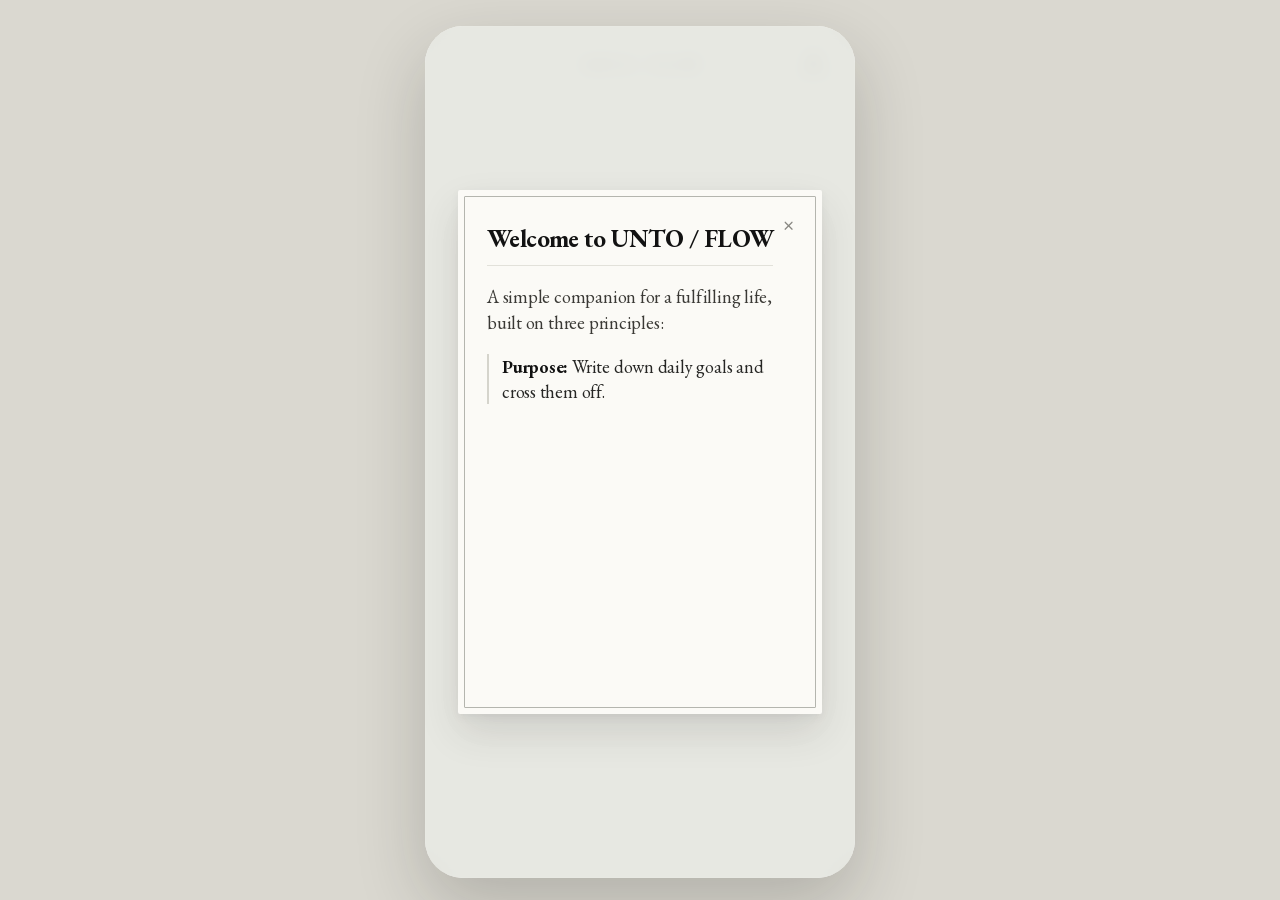
==== commit 8c92015e: "Daily reset: the card's date can no longer change without the card resetting (cloud sync, reopening," ====
--- a/index.html
+++ b/index.html
@@ -10,14 +10,14 @@
   <meta name="apple-mobile-web-app-title" content="UNTO / FLOW" />
   <meta name="application-name" content="UNTO / FLOW" />
   <meta name="mobile-web-app-capable" content="yes" />
-  <link rel="apple-touch-icon" sizes="180x180" href="assets/icons/apple-touch-icon.png?v=20261015_v81" />
-  <link rel="icon" type="image/png" sizes="512x512" href="assets/icons/icon-512.png?v=20261015_v81" />
-  <link rel="manifest" href="manifest.json?v=20261015_v81" />
+  <link rel="apple-touch-icon" sizes="180x180" href="assets/icons/apple-touch-icon.png?v=20261016_v87" />
+  <link rel="icon" type="image/png" sizes="512x512" href="assets/icons/icon-512.png?v=20261016_v87" />
+  <link rel="manifest" href="manifest.json?v=20261016_v87" />
   <meta http-equiv="Cache-Control" content="no-cache, no-store, must-revalidate" />
   <meta http-equiv="Pragma" content="no-cache" />
   <meta http-equiv="Expires" content="0" />
-  <link rel="stylesheet" href="css/style.css?v=20261015_v81" />
-  <link rel="stylesheet" href="css/noto-serif-sc.css?v=20261015_v81" />
+  <link rel="stylesheet" href="css/style.css?v=20261016_v87" />
+  <link rel="stylesheet" href="css/noto-serif-sc.css?v=20261016_v87" />
   <link rel="preload" href="assets/fonts/eb-garamond-latin.woff2" as="font" type="font/woff2" crossorigin />
   <!-- Start downloading the main hero tomatoes immediately, so the tutorial tomato is ready on slow phones -->
   <link rel="preload" as="image" href="assets/tomatoes/hero-tomato-0.png?v=20261010_v26" />
@@ -420,7 +420,7 @@
       <div class="profile-popover-card">
         <button type="button" id="profile-account-btn" class="profile-menu-row">
           <span>Account</span>
-          <span id="profile-account-state-label" class="profile-menu-val">Sign In ↗</span>
+          <span id="profile-account-state-label" class="profile-menu-val">Sign In</span>
         </button>
         <button type="button" id="profile-open-home-btn" class="profile-menu-row">
           <span>Home</span>
@@ -430,9 +430,13 @@
           <span>About &amp; Tour</span>
           <span class="profile-menu-val">↗</span>
         </button>
+        <a id="profile-contact-link" class="profile-menu-row profile-menu-link" href="mailto:flow@untoworld.com?subject=UNTO%20%2F%20FLOW">
+          <span>Contact</span>
+          <span class="profile-menu-val">↗</span>
+        </a>
         <label class="profile-menu-row" for="profile-reset-time-select">
           <span>Daily Reset</span>
-          <select id="profile-reset-time-select" class="profile-reset-select" aria-label="Daily reset time">
+          <span class="profile-select-wrap"><span class="profile-select-display" aria-hidden="true"></span><select id="profile-reset-time-select" class="profile-reset-select" aria-label="Daily reset time">
             <option value="0">00:00</option>
             <option value="1">01:00</option>
             <option value="2">02:00</option>
@@ -457,14 +461,14 @@
             <option value="21">21:00</option>
             <option value="22">22:00</option>
             <option value="23">23:00</option>
-          </select>
+          </select></span>
         </label>
         <label class="profile-menu-row" for="profile-tomato-reset-select">
           <span>Tomato Reset</span>
-          <select id="profile-tomato-reset-select" class="profile-reset-select" aria-label="Reset tomatoes daily with the card">
+          <span class="profile-select-wrap"><span class="profile-select-display" aria-hidden="true"></span><select id="profile-tomato-reset-select" class="profile-reset-select" aria-label="Reset tomatoes daily with the card">
             <option value="no" selected>No</option>
             <option value="yes">Yes</option>
-          </select>
+          </select></span>
         </label>
         <button type="button" id="profile-toggle-audio-btn" class="profile-menu-row">
           <span>Sound</span>
@@ -472,15 +476,11 @@
         </button>
         <label class="profile-menu-row" for="profile-language-select">
           <span>Language</span>
-          <select id="profile-language-select" class="profile-reset-select" aria-label="Language">
+          <span class="profile-select-wrap"><span class="profile-select-display" aria-hidden="true"></span><select id="profile-language-select" class="profile-reset-select" aria-label="Language">
             <option value="en">English</option>
             <option value="zh">简体中文</option>
-          </select>
+          </select></span>
         </label>
-        <a id="profile-contact-link" class="profile-menu-row profile-menu-link" href="mailto:flow@untoworld.com?subject=UNTO%20%2F%20FLOW">
-          <span>Contact</span>
-          <span class="profile-menu-val">↗</span>
-        </a>
       </div>
     </div>
 
@@ -640,6 +640,6 @@
 
   </main>
 
-  <script type="module" src="js/app.js?v=20261015_v81"></script>
+  <script type="module" src="js/app.js?v=20261016_v87"></script>
 </body>
 </html>
--- a/css/style.css
+++ b/css/style.css
@@ -1015,6 +1015,19 @@
   border-bottom: none;
 }
 
+/* The tomato whose task menu is open sits above its neighbours, so the menu is never covered by the
+   tomato below it (a tapped tomato keeps its hover zoom on iPhone, which would otherwise trap the
+   menu underneath the next row). */
+.grid-quadrant:has(.task-assign-dropdown) {
+  z-index: 30;
+}
+
+/* Bottom-row tomatoes open their task menu upwards so it isn't cut off by the bottom of the screen. */
+.grid-quadrant:nth-child(n+5) .task-assign-dropdown {
+  top: auto;
+  bottom: 30px;
+}
+
 .grid-tomato-wrap {
   position: relative;
   width: min(154px, 41vw);
@@ -1195,8 +1208,9 @@
   display: flex;
   flex-direction: column;
   background-color: #FFFFFF;
-  max-height: 150px;
+  max-height: 260px;
   overflow-y: auto;
+  -webkit-overflow-scrolling: touch;
 }
 
 .dropdown-task-item {
@@ -1210,9 +1224,12 @@
   font-weight: 500;
   text-align: left;
   cursor: pointer;
-  white-space: nowrap;
-  overflow: hidden;
-  text-overflow: ellipsis;
+  /* Never squash rows to fit the list's height (the list scrolls instead), and wrap long
+     task titles onto more lines so the whole title is readable. */
+  flex-shrink: 0;
+  line-height: 1.3;
+  white-space: normal;
+  overflow-wrap: anywhere;
 }
 
 .dropdown-task-item:first-child {
@@ -3070,9 +3087,8 @@
 }
 
 html.lang-zh .dropdown-task-item {
-  text-overflow: ellipsis;
-  overflow: hidden;
-  white-space: nowrap;
+  white-space: normal;
+  overflow-wrap: anywhere;
 }
 
 html.lang-zh .about-block-lead {
@@ -3404,6 +3420,37 @@
   height: 36px;
 }
 
+/* Dropdown rows: show the chosen value as plain text flush right (a native <select> is as wide as
+   its longest option, which left a gap after short values like "English" or "No"); the real select
+   sits invisibly on top so tapping still opens the system picker. */
+.profile-select-wrap {
+  position: relative;
+  display: inline-flex;
+  align-items: center;
+  justify-content: flex-end;
+  min-height: 36px;
+}
+.profile-select-display {
+  font-size: 18px;
+  font-weight: 600;
+  color: #5E5D59;
+  font-variant-numeric: tabular-nums;
+  white-space: nowrap;
+  pointer-events: none;
+}
+.profile-select-wrap .profile-reset-select {
+  position: absolute;
+  inset: 0;
+  width: 100%;
+  height: 100%;
+  padding: 0;
+  opacity: 0;
+}
+.profile-select-wrap:focus-within .profile-select-display {
+  text-decoration: underline;
+  text-underline-offset: 3px;
+}
+
 /* Tutorial card */
 .tour-action-title { font-size: 20px; }
 .tour-action-desc { font-size: 17px; line-height: 1.35; }
